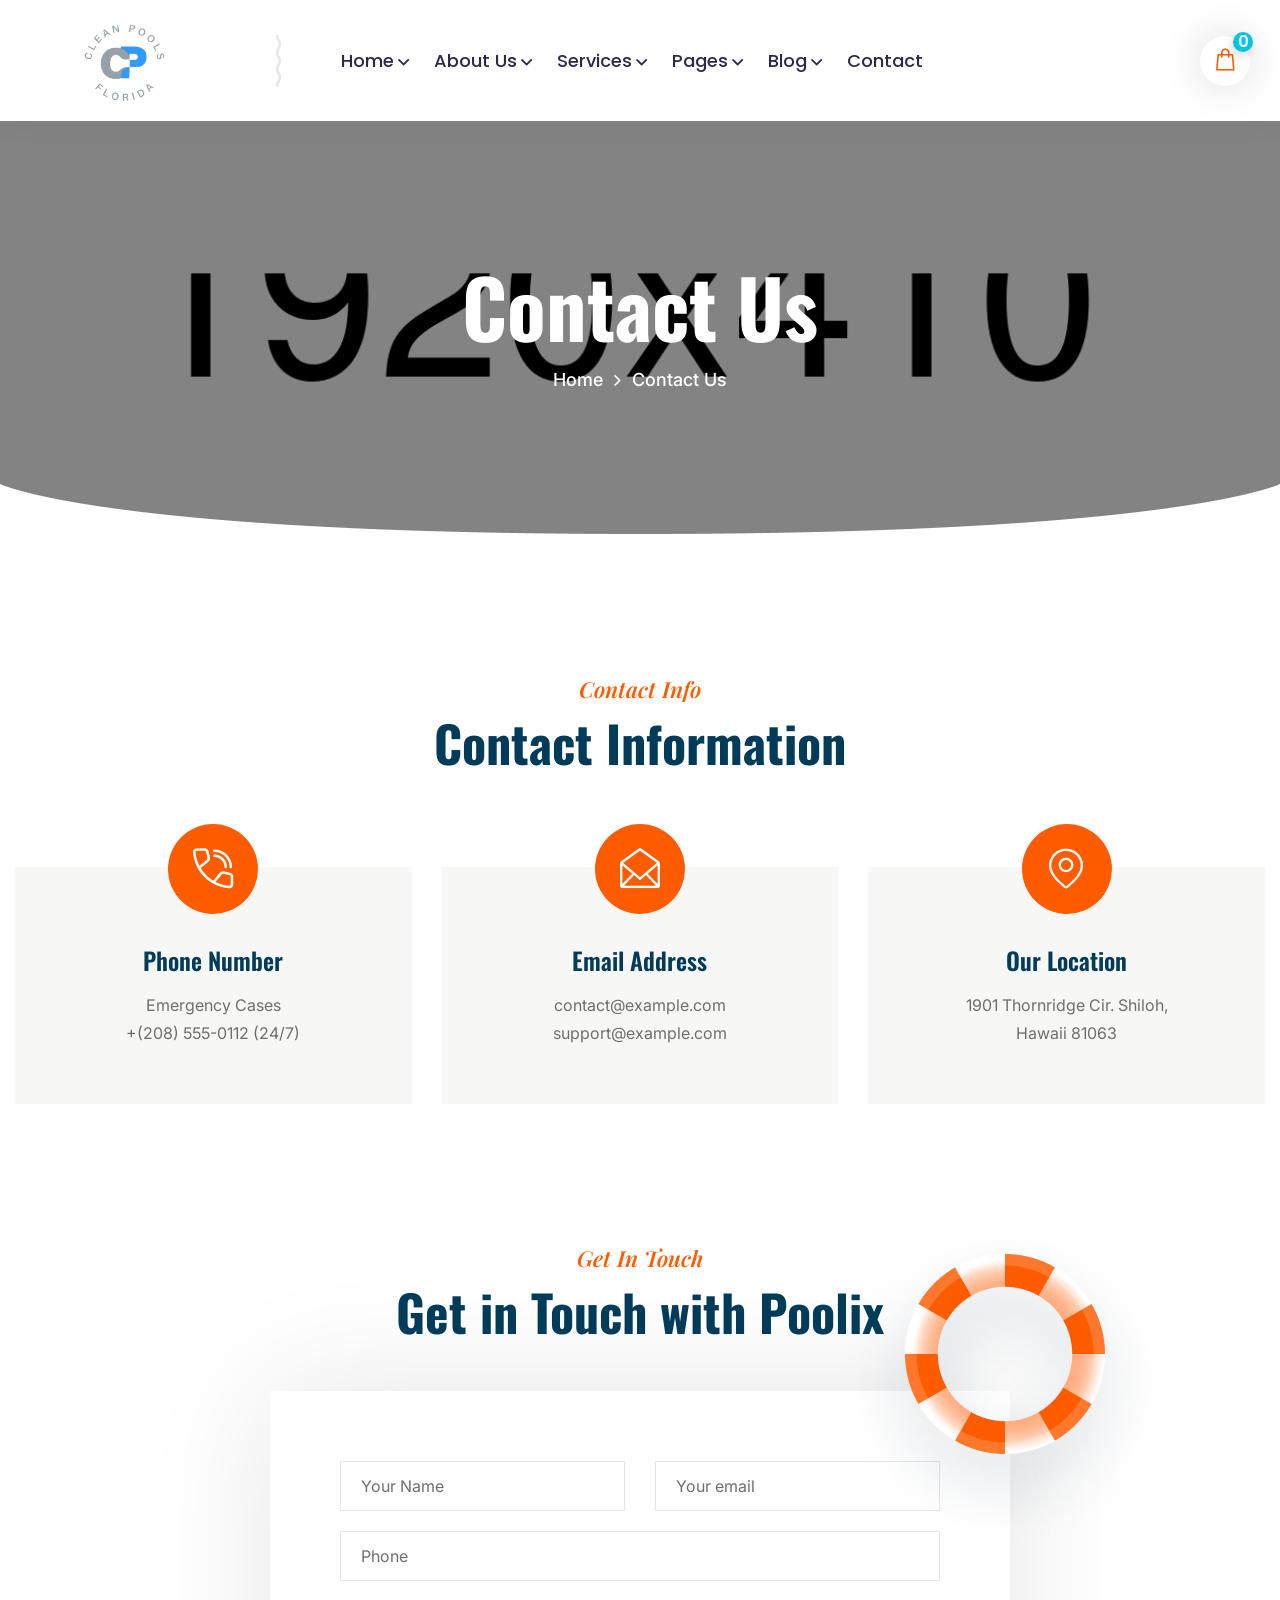
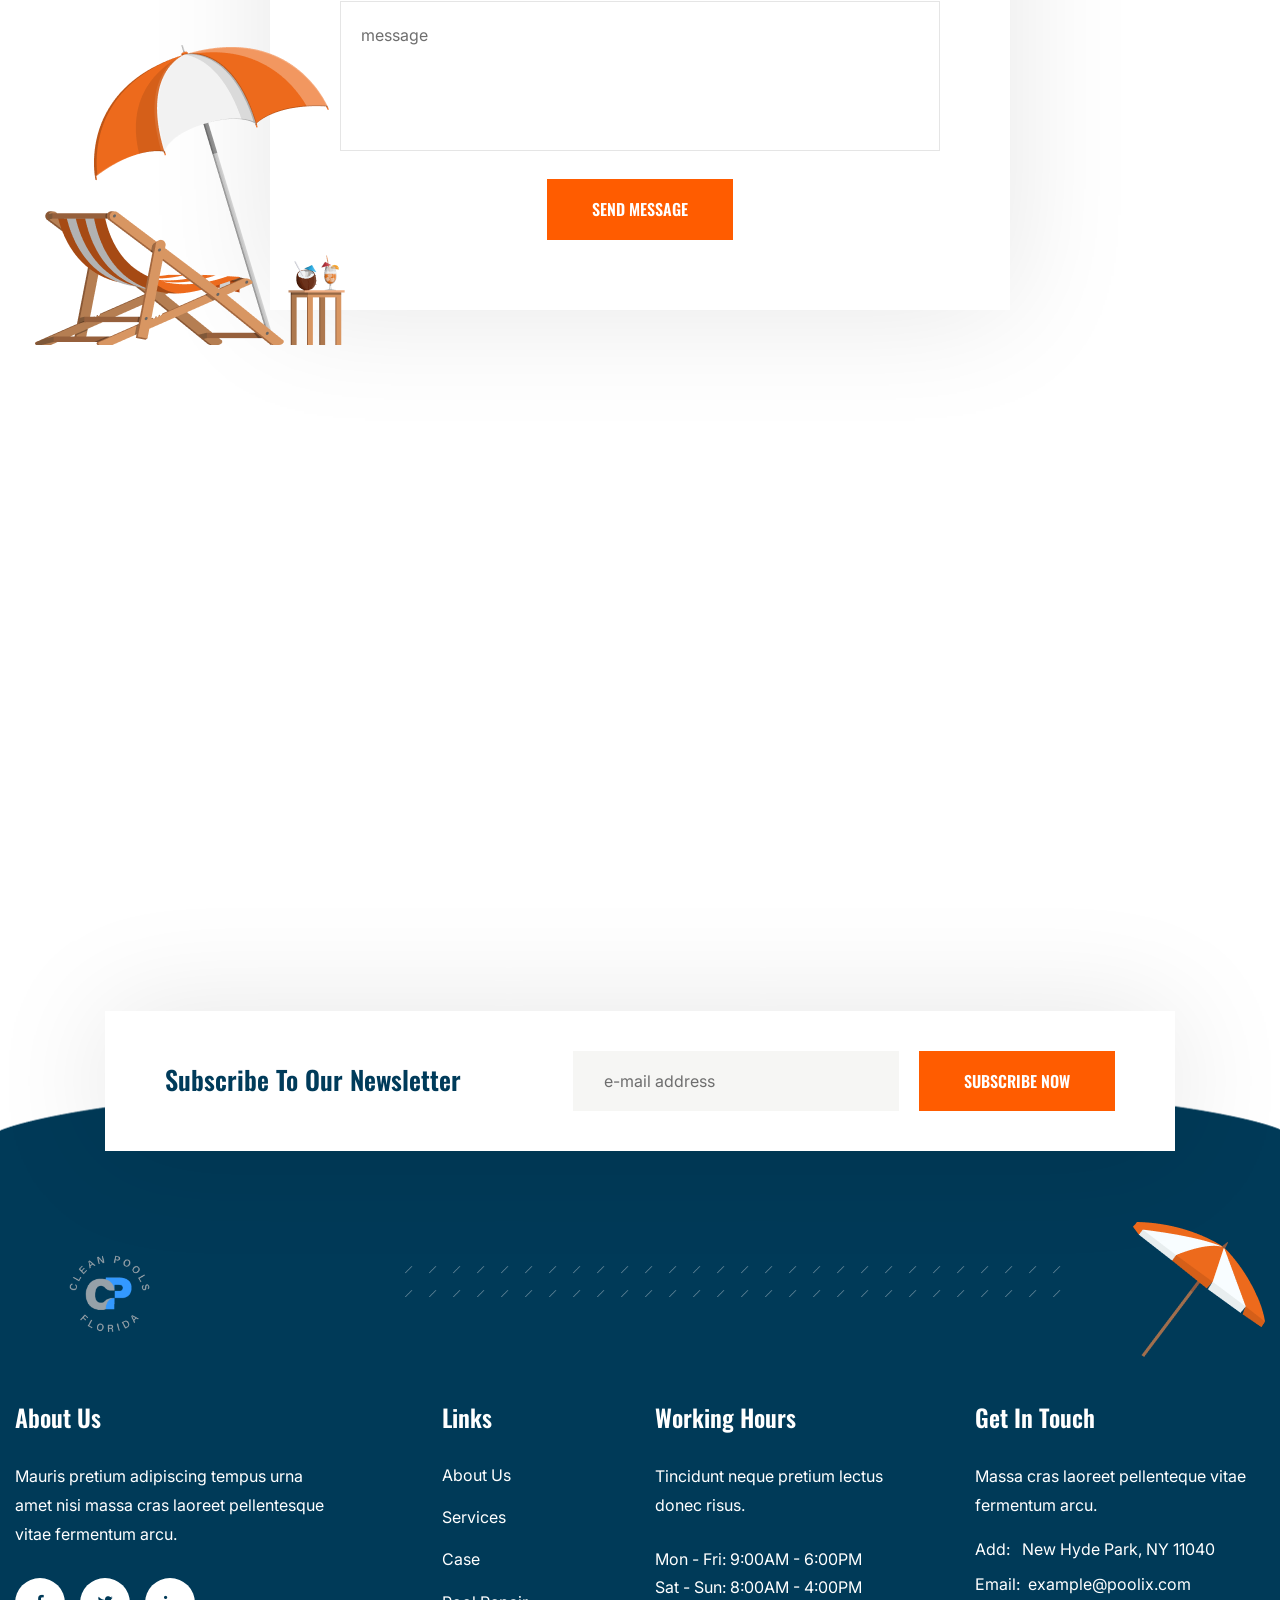
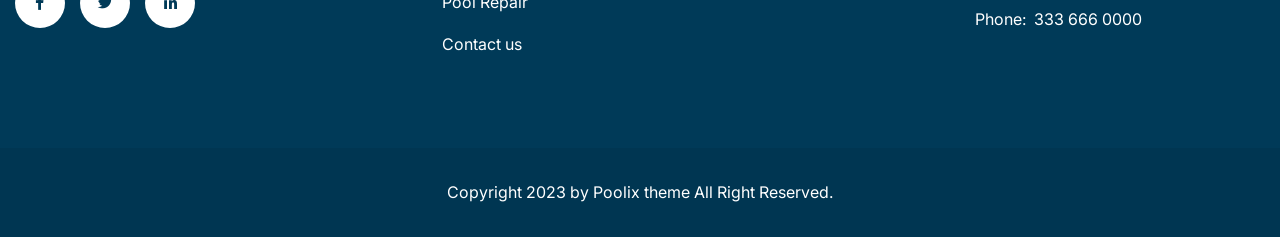
==== contact.html @ 2541b379 "new website" ====
<!DOCTYPE html>
<html lang="en">
<head>
<meta charset="utf-8">
<title>Poolix Hotel & Resort HTML Template</title>
<!-- Stylesheets -->
<link href="assets/css/bootstrap.css" rel="stylesheet">
<link href="assets/css/style.css" rel="stylesheet">
<!-- Responsive File -->
<link href="assets/css/responsive.css" rel="stylesheet">
<!-- Color File -->
<link href="assets/css/color.css" rel="stylesheet">

<link rel="preconnect" href="https://fonts.googleapis.com">
<link rel="preconnect" href="https://fonts.gstatic.com" crossorigin>
<link href="https://fonts.googleapis.com/css2?family=Inter:wght@400;500&family=Oswald:wght@400;500;600;700&family=Playfair+Display:ital,wght@0,400;1,600&family=Poppins:wght@400;500;600;700&family=Rubik:wght@400;600&display=swap" rel="stylesheet">

<link rel="shortcut icon" href="assets/images/favicon.png" type="image/x-icon">
<link rel="icon" href="assets/images/favicon.png" type="image/x-icon">

<!-- Responsive -->
<meta http-equiv="X-UA-Compatible" content="IE=edge">
<meta name="viewport" content="width=device-width, initial-scale=1.0, maximum-scale=1.0, user-scalable=0">
<!--[if lt IE 9]><script src="https://cdnjs.cloudflare.com/ajax/libs/html5shiv/3.7.3/html5shiv.js"></script><![endif]-->
<!--[if lt IE 9]><script src="js/respond.js"></script><![endif]-->
</head>

<body>

<div class="page-wrapper">

    <div class="loader-wrap">
        <div class="preloader"><div class="preloader-close">Preloader Close</div></div>
        <div class="layer layer-one"><span class="overlay"></span></div>
        <div class="layer layer-two"><span class="overlay"></span></div>        
        <div class="layer layer-three"><span class="overlay"></span></div>        
    </div>

    <header class="main-header header-style-one">

        <div class="header-upper">
            <div class="auto-container">
                <div class="inner-container d-flex align-items-center justify-content-between">
                    <div class="left-column d-flex align-items-center">
                        <div class="logo-box">
                            <div class="logo"><a href="index.html"><img src="assets/images/logo.png" alt=""></a></div>
                        </div>
                        <div class="ml_60 mr_60 d-none d-xl-block"><img src="assets/images/shape/shape-1.png" alt=""></div>
                        <div class="nav-outer">
                            <div class="mobile-nav-toggler"><img src="assets/images/icons/icon-bar-2.png" alt=""></div>
                            <nav class="main-menu navbar-expand-md navbar-light">
                                <div class="collapse navbar-collapse show clearfix" id="navbarSupportedContent">
                                    <ul class="navigation">
                                        <li class="dropdown"><a href="index.html">Home</a>
                                            <ul>
                                                <li><a href="index.html">Home Page 1</a></li>
                                                <li><a href="index-2.html">Home Page 2</a></li>
                                                <li><a href="index-3.html">Home Page 3</a></li>
                                            </ul>
                                        </li>                                    
                                        <li class="dropdown"><a href="index.html">About Us</a>
                                            <ul>
                                                <li><a href="about.html">About Us</a></li>
                                                <li class="dropdown"><a href="index.html">Team</a>
                                                    <ul>
                                                        <li><a href="team.html">Team</a></li>
                                                        <li><a href="team-details.html">Team Details</a></li>
                                                    </ul>
                                                </li>           
                                                <li><a href="testimonials.html">Testimonials</a></li>                                                
                                                <li><a href="faq.html">Faq’s</a></li>
                                                <li><a href="error.html">404 Error Page</a></li>
                                            </ul>
                                        </li>
                                        <li class="dropdown"><a href="index.html">Services</a>
                                            <ul>
                                                <li><a href="service.html">Our Services</a></li>
                                                <li><a href="service-details.html">Equipment Install</a></li>
                                                <li><a href="service-details-2.html">Commercial Pool</a></li>
                                                <li><a href="service-details-3.html">Water Analysiss</a></li>
                                                <li><a href="service-details-4.html">Pool Maintenance</a></li>
                                                <li><a href="service-details-5.html">Drain & Clean</a></li>
                                                <li><a href="service-details-6.html">Pool Inspections</a></li>
                                            </ul>
                                        </li>
                                        <li class="dropdown"><a href="index.html">Pages</a>
                                            <ul>                                      
                                                <li class="dropdown"><a href="index.html">Gallery</a>
                                                    <ul>
                                                        <li><a href="gallery.html">Gallery 1</a></li>
                                                        <li><a href="gallery-2.html">Gallery 2</a></li>
                                                    </ul>
                                                </li>
                                                <li class="dropdown"><a href="index.html">Pricing</a>
                                                    <ul>
                                                        <li><a href="pricing.html">Pricing Table</a></li>
                                                        <li><a href="pricing-details.html">Pricing Details</a></li>
                                                    </ul>
                                                </li>
                                                <li class="dropdown"><a href="index.html">Shop</a>
                                                    <ul>
                                                        <li><a href="shop.html">Shop Page</a></li>
                                                        <li><a href="shop-details.html">Product Single</a></li>
                                                        <li><a href="cart.html">Cart Page</a></li>
                                                        <li><a href="checkout.html">Checkout</a></li>
                                                    </ul>
                                                </li>
                                            </ul>
                                        </li>
                                        <li class="dropdown"><a href="index.html">Blog</a>
                                            <ul>
                                                <li><a href="blog-grid.html">Blog Grid</a></li>
                                                <li><a href="blog-standard.html">Blog Standard</a></li>
                                                <li><a href="blog-details.html">Blog Details</a></li>
                                            </ul>
                                        </li>
                                        <li class="current"><a href="contact.html">Contact</a></li>
                                    </ul>
                                </div>
                            </nav>
                        </div>
                    </div>
                    <div class="right-column d-flex align-items-center">
                        <div class="header-cart-icon"><i class="icon-1"></i><span class="header-cart-icon-count">0</span></div>      
                        <div class="contact-info-1 d-flex align-items-center">
                            <i class="icon-2 contact-info-1-icon"></i>
                            <div>
                                <p class="contact-info-1-phone-tel fs_15 ff_oswald mb_0">CALL US NOW!</p>
                                <h6 class="contact-info-1-phone-number fs_20 fw_medium "><a href="tel:+912136660027">+91-213-666-0027</a></h6>
                            </div>
                        </div>
                        <div class="header-link-btn"><a href="javascript:void(0);" class="btn-1">Request A Quote <span></span></a></div>
                    </div>
                </div>
            </div>
        </div>
        <div class="sticky-header">
            <div class="auto-container">
                <div class="inner-container d-flex align-items-center justify-content-between">
                    <div class="left-column d-flex align-items-center">
                        <div class="logo-box">
                            <div class="logo"><a href="index.html"><img src="assets/images/logo.png" alt=""></a></div>
                        </div>
                        <div class="ml_60 mr_60 d-none d-xl-block"><img src="assets/images/shape/shape-1.png" alt=""></div>
                        <div class="nav-outer">
                            <div class="mobile-nav-toggler"><img src="assets/images/icons/icon-bar-2.png" alt=""></div>
                            <nav class="main-menu navbar-expand-md navbar-light">

                            </nav>
                        </div>
                    </div>
                    <div class="right-column d-flex align-items-center">
                        <div class="header-cart-icon"><i class="icon-1"></i><span class="header-cart-icon-count">0</span></div>      
                        <div class="contact-info-1 d-flex align-items-center">
                            <i class="icon-2 contact-info-1-icon"></i>
                            <div>
                                <p class="contact-info-1-phone-tel fs_15 ff_oswald mb_0">CALL US NOW!</p>
                                <h6 class="contact-info-1-phone-number fs_20 fw_medium "><a href="tel:+912136660027">+91-213-666-0027</a></h6>
                            </div>
                        </div>
                        <div class="header-link-btn"><a href="javascript:void(0);" class="btn-1">Request A Quote <span></span></a></div>
                    </div>
                </div>
            </div>
        </div>

        <div class="mobile-menu">
            <div class="menu-backdrop"></div>
            <div class="close-btn"><span class="fal fa-times"></span></div>
            
            <nav class="menu-box">
                <div class="nav-logo"><a href="index.html"><img src="assets/images/logo-light.png" alt="" title=""></a></div>
                <div class="menu-outer"><!--Here Menu Will Come Automatically Via Javascript / Same Menu as in Header--></div>
				<!--Social Links-->
				<div class="social-links">
					<ul class="clearfix">
						<li><a href="#"><span class="fab fa-twitter"></span></a></li>
						<li><a href="#"><span class="fab fa-facebook-square"></span></a></li>
						<li><a href="#"><span class="fab fa-pinterest-p"></span></a></li>
						<li><a href="#"><span class="fab fa-instagram"></span></a></li>
						<li><a href="#"><span class="fab fa-youtube"></span></a></li>
					</ul>
                </div>
            </nav>
        </div>

        <div class="nav-overlay">
            <div class="cursor"></div>
            <div class="cursor-follower"></div>
        </div>
    </header>

    <div id="search-popup" class="search-popup">
        <div class="close-search theme-btn"><span class="fal fa-times"></span></div>
        <div class="popup-inner">
            <div class="overlay-layer"></div>
            <div class="search-form">
                <form method="post" action="index.html">
                    <div class="form-group">
                        <fieldset>
                            <input type="search" class="form-control" name="search-input" value="" placeholder="Search Here" required >
                            <input type="submit" value="Search Now!" class="theme-btn">
                        </fieldset>
                    </div>
                </form>
                <br>
                <h3>Recent Search Keywords</h3>
                <ul class="recent-searches">
                    <li><a href="#">Finance</a></li>
                    <li><a href="#">Idea</a></li>
                    <li><a href="#">Service</a></li>
                    <li><a href="#">Growth</a></li>
                    <li><a href="#">Plan</a></li>
                </ul>
            </div>
        </div>
    </div>

    <!-- Page Title -->
    <section class="page-title text-center">
        <div class="bg-layer" style="background-image: url(assets/images/background/page-title.jpg);"></div>
        <div class="pattern-layer" style="background-image: url(assets/images/shape/shape-17.png);"></div>
        <div class="auto-container">
            <div class="content-box">
                <h1>Contact Us</h1>
                <ul class="bread-crumb clearfix">
                    <li><a href="index.html">Home</a></li>
                    <li>Contact Us</li>
                </ul>
            </div>
        </div>
    </section>
    <!-- End Page Title -->


    <!-- contact-form-section -->
    <section class="contact-form-section text-center">
        <div class="auto-container">
            <div class="section_heading mb_50">
                <span class="section_heading_title_small">Contact Info</span>
                <h2 class="section_heading_title_big">Contact Information</h2>
            </div>
            <div class="row clearfix">
                <div class="col-lg-4 col-md-6 col-sm-12 info-column">
                    <div class="info-block-one">
                        <div class="inner-box">
                            <div class="icon-box"><i class="icon-58"></i></div>
                            <h3>Phone Number</h3>
                            <p>Emergency Cases <br /><a href="tel:208555-0112">+(208) 555-0112</a> (24/7)</p>
                        </div>
                    </div>
                </div>
                <div class="col-lg-4 col-md-6 col-sm-12 info-column">
                    <div class="info-block-one">
                        <div class="inner-box">
                            <div class="icon-box"><i class="icon-59"></i></div>
                            <h3>Email Address</h3>
                            <p><a href="mailto:contact@example.com">contact@example.com</a><br /><a href="mailto:support@example.com">support@example.com</a></p>
                        </div>
                    </div>
                </div>
                <div class="col-lg-4 col-md-6 col-sm-12 info-column">
                    <div class="info-block-one">
                        <div class="inner-box">
                            <div class="icon-box"><i class="icon-60"></i></div>
                            <h3>Our Location</h3>
                            <p>1901 Thornridge Cir. Shiloh, <br />Hawaii 81063</p>
                        </div>
                    </div>
                </div>
            </div>
        </div>
    </section>
    <!-- contact-form-section end -->


    <!-- contact-section -->
    <section class="contact-section">
        <div class="auto-container">
            <div class="inner-container p_relative">
                <div class="image-layer">
                    <div class="vector-1"><img src="assets/images/shape/shape-22.png" alt=""></div>
                    <div class="vector-2"><img src="assets/images/shape/vector-3.png" alt=""></div>
                </div>
                <div class="section_heading text-center mb_50">
                    <span class="section_heading_title_small">Get In Touch</span>
                    <h2 class="section_heading_title_big">Get in Touch with Poolix</h2>
                </div>
                <div class="form-inner">
                    <form method="post" action="sendemail.php" id="contact-form" class="default-form"> 
                        <div class="row clearfix">
                            <div class="col-lg-6 col-md-6 col-sm-12 form-group">
                                <input type="text" name="username" placeholder="Your Name" required="">
                            </div>
                            <div class="col-lg-6 col-md-6 col-sm-12 form-group">
                                <input type="email" name="email" placeholder="Your email" required="">
                            </div>
                            <div class="col-lg-12 col-md-12 col-sm-12 form-group">
                                <input type="text" name="phone" required="" placeholder="Phone">
                            </div>
                            <div class="col-lg-12 col-md-12 col-sm-12 form-group">
                                <textarea name="message" placeholder="message"></textarea>
                            </div>
                            <div class="col-lg-12 col-md-12 col-sm-12 form-group message-btn text-center">
                                <button class="btn-1" type="submit" name="submit-form">Send Message <span></span></button>
                            </div>
                        </div>
                    </form>
                </div>
            </div>
        </div>
    </section>
    <!-- contact-section end -->


    <!-- google-map-section -->
    <section class="google-map-section">
        <div class="map">
            <iframe src="https://www.google.com/maps/embed?pb=!1m18!1m12!1m3!1d55945.16225505631!2d-73.90847969206546!3d40.66490264739892!2m3!1f0!2f0!3f0!3m2!1i1024!2i768!4f13.1!3m3!1m2!1s0x89c24fa5d33f083b%3A0xc80b8f06e177fe62!2sNew%20York%2C%20NY%2C%20USA!5e0!3m2!1sen!2sbd!4v1601263396347!5m2!1sen!2sbd" width="600" height="535" frameborder="0" style="border:0; width: 100%" allowfullscreen="" aria-hidden="false" tabindex="0"></iframe>
        </div>
    </section>
    <!-- google-map-section end -->


    <!-- newsletter -->
    <section class="newsletter-1">
        <div class="auto-container">
            <div class="newsletter-1-bg">
                <div class="row align-items-center">
                    <div class="col-lg-5">
                        <h4 class="newsletter-1-title">Subscribe To Our Newsletter</h4>
                    </div>
                    <div class="col-lg-7">
                        <div class="newsletter-1-form">
                            <form>
                                <input type="email" placeholder="e-mail address">
                                <button class="btn-1">Subscribe Now <span></span></button>
                            </form>
                        </div>
                    </div>
                </div>
            </div>
        </div>
    </section>

    <footer class="main-footer">
        <div class="pattern-layer" style="background-image: url(assets/images/shape/shape-19.png);"></div>
        <div class="footer-1-middle alt">
            <div class="auto-container">
                <div class="p_relative">
                    <div class="logo mb_70"><img src="assets/images/logo-light.png" alt=""></div>
                    <div class="footer-1-shape-1 d-none d-lg-block"><img src="assets/images/shape/shape-5.png" alt=""></div>
                    <div class="footer-1-shape-2 d-none d-lg-block"><img src="assets/images/shape/shape-6.png" alt=""></div>
                </div>
                <div class="row">
                    <div class="col-lg-4 col-md-6">
                        <div class="contact-widget-1 mb_30">
                            <div class="mb_30"><h4 class="fw_sbold c_light">About Us</h4></div>
                            <p class="mb_30">Mauris pretium adipiscing tempus urna <br> amet nisi massa cras laoreet pellentesque <br> vitae fermentum arcu.</p>
                            <ul class="footer-social-icon d-flex align-items-center">
                                <li><a href="javascript:void(0);" class="hvr-zoom-1-primary hvr-zoom-1"><i class="fab fa-facebook-f"></i></a></li>
                                <li><a href="javascript:void(0);" class="hvr-zoom-1-primary hvr-zoom-1"><i class="fab fa-twitter"></i></a></li>
                                <li><a href="javascript:void(0);" class="hvr-zoom-1-primary hvr-zoom-1"><i class="fab fa-linkedin-in"></i></a></li>
                            </ul>
                        </div>
                    </div>
                    <div class="col-lg-2 col-md-6">
                        <div class="link-widget-1 mb_30">
                            <div class="mb_30"><h4 class="fw_sbold c_light">Links</h4></div>
                            <ul class="link-widget-1-list">
                                <li><a href="javascript:void(0);">About Us</a></li>
                                <li><a href="javascript:void(0);">Services</a></li>
                                <li><a href="javascript:void(0);">Case</a></li>
                                <li><a href="javascript:void(0);">Pool Repair</a></li>
                                <li><a href="javascript:void(0);">Contact  us</a></li>
                            </ul>
                        </div>
                    </div>
                    <div class="col-lg-3 col-md-6">
                        <div class="link-widget-1 mb_30">
                            <div class="mb_30"><h4 class="fw_sbold c_light">Working Hours</h4></div>
                            <p class="mb_25">Tincidunt neque pretium lectus <br>
                                donec risus.</p>
                            <p>Mon - Fri: 9:00AM - 6:00PM <br> Sat - Sun: 8:00AM - 4:00PM</p>
                        </div>
                    </div>
                    <div class="col-lg-3 col-md-6">
                        <div class="contact-widget-1 mb_30">
                            <div class="mb_30"><h4 class="fw_sbold c_light">Get In Touch</h4></div>
                            <p>Massa cras laoreet pellenteque vitae fermentum arcu.</p>
                            <ul class="contact-widget-1-list">
                                <li><span>Add:</span> New Hyde Park, NY 11040</li>
                                <li><span>Email:</span><a href="mailto:example@poolix.com">example@poolix.com</a></li>
                                <li><span>Phone:</span><a href="tel:3336660000">333 666 0000</a></li>
                            </ul>
                        </div>
                    </div>
                </div>
            </div>
        </div>
        <div class="footer-bottom">
            <div class="auto-container">    
                <div class="footer-bottom-row">
                    <div class="footer-bottom-text">Copyright 2023 by <a href="javascript:void(0);">Poolix</a> theme All Right Reserved.</div>
                </div>
            </div>
        </div>
    </footer>
	
</div>

<!--Scroll to top-->
<div class="scroll-to-top">
    <div>
        <div class="scroll-top-inner">
            <div class="scroll-bar">
                <div class="bar-inner"></div>
            </div>
            <div class="scroll-bar-text">Go To Top</div>
        </div>
    </div>
</div>
<!-- Scroll to top end -->

<script src="assets/js/jquery.min.js"></script>
<script src="assets/js/bootstrap.min.js"></script>
<script src="assets/js/jquery.nice-select.min.js"></script>
<script src="assets/js/jquery.fancybox.js"></script>
<script src="assets/js/isotope.js"></script>
<script src="assets/js/appear.js"></script>
<script src="assets/js/wow.js"></script>
<script src="assets/js/TweenMax.min.js"></script>
<script src="assets/js/swiper.min.js"></script>
<script src="assets/js/jquery.ajaxchimp.min.js"></script>
<script src="assets/js/parallax-scroll.js"></script>
<script src="assets/js/jquery-ui-1.9.2.custom.min.js"></script>
<script src="assets/js/booking-form.js"></script>
<script src="assets/js/odometer.min.js"></script>
<script src="assets/js/jquery-ui.js"></script>
<script src="assets/js/jquery.bootstrap-touchspin.js"></script>
<script src="assets/js/monthly.js"></script>
<script src="assets/js/script.js"></script>


</body>
</html>
---- assets/css/style.css ----
/***************************************************************************************************************
||||||||||||||||||||||||||||       MASTER STYLESHEET FOR Poolix             ||||||||||||||||||||||||||||||||||
****************************************************************************************************************
||||||||||||||||||||||||||||              TABLE OF CONTENT                  ||||||||||||||||||||||||||||||||||||
****************************************************************************************************************
****************************************************************************************************************



* 1. imported styles 
* 2. miscelnious styles 
* 3. header styles
* 4. banner styles 
* 5. about styles 
* 6. service styles 
* 7. team styles 
* 8. testimonial styles
* 9. estimate styles 
* 10. fact styles 
* 11. main footer styles 
* 12. why choose styles 
* 13. welcome styles 
* 14. project styles 
* 15. page title styles 
* 16. blog styles 
* 17. error styles 
* 18. commingsoon styles 
* 19. comment form styles 
* 20. contact styles 

font-family: 'Inter', sans-serif;
font-family: 'Oswald', sans-serif;
font-family: 'Playfair Display', serif;
font-family: 'Poppins', sans-serif;
font-family: 'Rubik', sans-serif;

****************************************************************************************************************
||||||||||||||||||||||||||||            End TABLE OF CONTENT                ||||||||||||||||||||||||||||||||||||
****************************************************************************************************************/

@import url('fontawesome-all.css');
@import url('animate.css');
@import url('icomoon.css');
@import url('jquery.fancybox.min.css');
@import url('swiper.min.css');
@import url('rtl.css');
@import url('elpath.css');
@import url('nice-select.css');
@import url('odometer.min.css');
@import url('jquery-ui-1.9.2.custom.min.css');
@import url('jquery.bootstrap-touchspin.css');
@import url('jquery-ui.css');
@import url('jquery.bootstrap-touchspin.css');
@import url('monthly.css');

/*** 
====================================================================
	Reset
====================================================================
***/

* {
	margin: 0px;
	padding: 0px;
	border: none;
	outline: none;
	font-size: 100%;
	line-height: inherit;
}
/*** 
		
====================================================================
	Global Settings
====================================================================

***/

.page-wrapper {
	position: relative;
	width: 100%;
	min-width: 350px;
	z-index: 9;
	margin: 0px auto;
	overflow: hidden;
}
body {
	font-size: 16px;
	color: #6E6E6E;
	line-height: 1.7em;
	font-weight: 400;
	-webkit-font-smoothing: antialiased;
	background: rgb(255, 255, 255);
	font-family: 'Inter', sans-serif;
}
a,
a:active,
a:focus {
  text-decoration: none;
  outline: none;
  border: none;
  -webkit-transition: 0.3s;
  -o-transition: 0.3s;
  transition: 0.3s;
  color: #2B2D42;
}

a:hover {
  text-decoration: none;
  outline: none;
  color: var(--primary-color);
  border: none;
  -webkit-transition: 0.3s;
  -o-transition: 0.3s;
  transition: 0.3s;
}
h1, .h1, h2, .h2, h3, .h3, h4, .h4, h5, .h5, h6, .h6 {
	position: relative;
	font-weight: normal;
	line-height: 1.25em;
	margin: 0px;
	background: none;
	color: #003B5A;
	font-family: 'Oswald', sans-serif;
}

.ff_poppins {
	font-family: 'Poppins', sans-serif;
}

.ff_inter {
	font-family: 'Inter', sans-serif;
}
.ff_oswald {
	font-family: 'Oswald', sans-serif;
}
.ff_playfair {
	font-family: 'Playfair Display', serif;
}
.ff_rubik {
	font-family: 'Rubik', sans-serif;
}

.c_dark {
	color: #003B5A;
}

.c_light {
	color: #fff;
}

.c_primary {
	color: var(--primary-color);
}

h1, .h1 {
	font-size: 100px;
	font-weight: 700;
	line-height: 1;
}	

h2, .h2 {
	font-size: 50px;
	font-weight: 700;
	line-height: 1.2;
}

h3, .h3 {
	font-size: 40px;
	font-weight: 700;
}

h4, .h4 {
	font-size: 24px;
	font-weight: 700;
}

h5, .h5 {
	font-size: 20px;
	font-weight: 700;
}

h6, .h6 {
	font-size: 16px;
	font-weight: 700;
}

p {
	font-size: 16px;
	color: #6E6E6E;
	line-height: 1.8;
}

textarea {
	overflow: hidden;
}
button {
	outline: none !important;
	cursor: pointer;
}
section {
	position: relative;
}
.text {
	font-size: 16px;
	line-height: 28px;
	font-weight: 400;
	color: #797979;
	margin: 0px 0px 15px;
}
::-webkit-input-placeholder {
	color: inherit;
}
::-moz-input-placeholder {
	color: inherit;
}
::-ms-input-placeholder {
	color: inherit;
}
.row {
	margin-left: -15px;
	margin-right: -15px;
}
.row-10 {
	margin-left: -5px;
	margin-right: -5px;
}
.row-20 {
	margin-left: -10px;
	margin-right: -10px;
}
.row.no-gutters {
	margin: 0;
}
.row>* {
	padding: 0 15px;
}
.row-10>* {
	padding: 0 5px;
}
.row-20>* {
	padding: 0 10px;
}
.row.no-gutters>* {
	padding: 0;
}
.nav-tabs .nav-link {
	border: none;
	background: transparent;
	margin: 0;
	padding: 0;
}
.nav-tabs {
	border: 0;
}
.page-wrapper {
	position: relative;
	margin: 0 auto;
	width: 100%;
	min-width: 300px;
	z-index: 9;
	overflow: hidden;
}
.auto-container {
	position: static;
	max-width: 1320px;
	padding: 0px 15px;
	margin: 0 auto;
}
.auto-container.fullwidth {
	max-width: 100%;
}
ul, li {
	list-style: none;
	padding: 0px;
	margin: 0px;
}
figure {
	margin-bottom: 0;
}
.gray-bg {
	background-color: #f7f7f5 !important;
}
.light-bg {
	background-color: #fff !important;
}
.dark-bg {
	background-color: #252638 !important;
}
img {
	display: inline-block;
	max-width: 100%;
	height: auto;
}
.dropdown-toggle::after {
	display: none;
}
.fa {
	line-height: inherit;
}
.nice-select {
    height: 50px;
    width: 100%;
    border-radius: 0;
    border: 1px solid #E5E5E5;
    line-height: 48px;
}
.nice-select:after {
    border-color: rgb(110 110 110 / 50%);
    height: 10px;
    width: 10px;
    right: 20px;
    margin-top: -6px;
}
.nice-select .list {
	width: 100%;
}
.preloader {
	position: fixed;
	left: 0px;
	top: 0px;
	width: 100%;
	height: 100%;
	z-index: 999;
	background-position: center center;
	background-repeat: no-repeat;
	background-image: url(../images/icons/preloader.svg);
	display: none !important;
}
.preloader-close {
	position: fixed;
	z-index: 999999;
	color: #fff;
	padding: 10px 20px;
	cursor: pointer;
	right: 0;
	bottom: 0;
	font-weight: 600;
}
.loader-wrap {
	position: fixed;
	left: 0px;
	top: 0px;
	width: 100%;
	height: 100%;
	z-index: 999999;
}
.loader-wrap .layer-one {
	position: absolute;
	left: 0%;
	top: 0;
	width: 33.3333%;
	height: 100%;
	overflow: hidden;
}
.loader-wrap .layer-two {
	position: absolute;
	left: 33.3333%;
	top: 0;
	width: 33.3333%;
	height: 100%;
	overflow: hidden;
}
.loader-wrap .layer-three {
	position: absolute;
	left: 66.6666%;
	top: 0;
	width: 33.3333%;
	height: 100%;
	overflow: hidden;
}
.loader-wrap .layer .overlay {
	position: absolute;
	left: 0;
	top: 0;
	width: 100%;
	height: 100%;
	background: #1e1e1e;
}
.owl-nav {
	display: none;
}
.theme-color {
	color: var(--primary-color);
}
.theme-bg {
	background-color: var(--primary-color);
}
.h_548 {
	height: 548px;
}
.h_140 {
	height: 140px;
}
.b__75 {
    bottom: -75px;
}
.t__85 {
    top: -85px;
}
.section-padding {
	padding: 150px 0 120px;
}
/* btn 1 */
.btn-1 {
	position: relative;
	display: inline-flex;
	overflow: hidden;
	padding: 17px 45px 16px;
	text-align: center;
	z-index: 1;
	color: #ffffff;
	text-transform: uppercase;
	transition: .5s;
	background-color: var(--primary-color);
	font-family: 'Oswald';
	font-style: normal;
	font-weight: 600;
	font-size: 16px;
}
.btn-1:hover {
	color: #fff;
}
.btn-1 span {
	position: absolute;
	display: block;
	width: 0;
	height: 0;
	border-radius: 50%;
	background-color: #2C2A49;
	transition: width 0.4s ease-in-out, height 0.4s ease-in-out;
	transform: translate(-50%, -50%);
	z-index: -1;
}
.btn-1 i {
	margin-left: 15px;
	font-size: 24px;
	transition: .5s;
	font-weight: bold;
	vertical-align: middle;
	position: relative;
	line-height: 15px;
	top: -2px;
}
.btn-1:hover i {
	color: #fff;
}
.btn-1:hover span {
	width: 225%;
	height: 562.5px;
}
.btn-1.s-two {
	background: #fff;
	color: #242424;
}
.btn-1.s-two:hover {
	color: #fff;
}

.btn-1.btn-small {
    padding: 12px 30px 11px;
}

.btn-1.btn-large {
    padding: 22px 45px 21px;
}

/* btn-alt */

a.btn-1.alt {
    color: #003B5A;
    background: transparent;
    border: 2px solid #003B5A;
    padding: 15px 45px 15px;
}

a.btn-1.alt:hover {
    color: #fff;
    background: var(--primary-color);
    border-color: var(--primary-color);
}

.btn-1.alt span {
	background-color: var(--primary-color);
}

.btn-1.btn-small.alt {
    padding: 10px 30px 9px;
}

/* Header Style */

.main-header {
	position: relative;
	display: block;
	width: 100%;
	z-index: 9999;
	top: 0px;
	left: 0px;
	background: none;
	clear: both;
	box-shadow: 0px 10px 20px rgba(0, 0, 0, 0.03);
}
.main-header .auto-container {
    max-width: 100%;
    padding: 0 70px;
}

.header-cart-icon {
    width: 50px;
    height: 50px;
    background: #FFFFFF;
    box-shadow: 0px 0px 40px rgba(0, 0, 0, 0.15);
    border-radius: 30px;
    text-align: center;
    color: var(--primary-color);
    position: relative;
    line-height: 50px;
    font-size: 22px;
    margin-right: 41px;
}
span.header-cart-icon-count {
    position: absolute;
    width: 20px;
    height: 20px;
    right: -3px;
    top: -4px;
    background: #00C6DB;
    box-shadow: -2px 4px 10px rgba(0, 0, 0, 0.15);
    border-radius: 50%;
    line-height: 20px;
    font-family: 'Poppins';
    font-style: normal;
    font-weight: 600;
    font-size: 16px;
    color: #fff;
}

/* Header Upper */

.logo {
	width: 186px;
}

.main-header .header-upper {
	position: relative;
}
.main-header .header-upper .inner-container {
	position: relative;
}
.main-header .header-upper .logo-box {
	z-index: 10;
}
.main-header .header-upper .logo-box .logo {
	position: relative;
	display: block;
	padding: 20px 0px;
}
.main-header .header-upper .right-column {
	position: relative;
}
.main-header .header-upper .left-column {
	position: relative;
}

.main-header .nav-outer {
	position: relative;
	z-index: 1;
	display: flex;
	flex-wrap: wrap;
	align-items: center;
}
.navbar-right-info .mobile-nav-toggler {
	position: relative;
	width: 50px;
	height: 50px;
	line-height: 44px;
	text-align: center;
	color: rgb(255, 255, 255);
	font-size: 20px;
	margin-left: 30px;
	cursor: pointer;
	border-radius: 50%;
}
.main-header .nav-outer .main-menu {
	position: relative;
}
.main-menu .inner-container {
	box-shadow: 0px 8px 32px 0px rgba(0, 0, 0, 0.12);
	margin-bottom: -25px;
	background: #fff;
}
.main-menu .inner-container .nav-outer {
	position: relative;
	display: flex;
	flex-wrap: wrap;
	align-items: center;
	justify-content: space-between;
}

.main-menu .navbar-collapse {
	padding: 0px;
	display: block !important;
}
.main-menu .navigation {
	position: relative;
	margin: 0px;
	display: flex;
	flex-wrap: wrap;
	align-items: center;
}
.main-menu .navigation>li {
	position: relative;
	padding: 42px 0px;
	margin-right: 25px;
	-webkit-transition: all 300ms ease;
	-o-transition: all 300ms ease;
	transition: all 300ms ease;
}
.main-menu .navigation>li:before {
	position: absolute;
	content: '';
	bottom: 30px;
	left: 0;
	width: 23px;
	height: 1px;
	opacity: 0;
}
.main-menu .navigation>li.current:before {
	opacity: 1;
}
.main-menu .navigation>li:last-child:before {
	display: none;
}
.main-menu .navigation>li:last-child {
	margin-right: 0px;
}
.main-menu .navigation>li>a {
	position: relative;
	display: block;
	text-align: center;
	line-height: 30px;
	text-transform: capitalize;
	color: #2C2A49;
	padding: 3px 0;
	opacity: 1;
	-webkit-transition: all 300ms ease;
	-o-transition: all 300ms ease;
	transition: all 300ms ease;
	font-family: 'Poppins';
	font-style: normal;
	font-weight: 500;
	font-size: 18px;
}
.main-menu .navigation>li>a:hover {
	color: var(--primary-color);
}
.main-menu .navigation>li>ul {
	position: absolute;
	left: 0px;
	top: 100%;
	width: -webkit-max-content;
	width: -moz-max-content;
	width: max-content;
	min-width: 250px;
	z-index: 100;
	display: none;
	opacity: 0;
	visibility: hidden;
	background-color: #2C2A49;
	-webkit-transform: translateY(30px);
	-ms-transform: translateY(30px);
	transform: translateY(30px);
	transition: .5s;
	-webkit-box-shadow: 2px 2px 5px 1px rgba(0, 0, 0, 0.05), -2px 0px 5px 1px rgba(0, 0, 0, 0.05);
	-ms-box-shadow: 2px 2px 5px 1px rgba(0, 0, 0, 0.05), -2px 0px 5px 1px rgba(0, 0, 0, 0.05);
	-o-box-shadow: 2px 2px 5px 1px rgba(0, 0, 0, 0.05), -2px 0px 5px 1px rgba(0, 0, 0, 0.05);
	box-shadow: 2px 2px 5px 1px rgba(0, 0, 0, 0.05), -2px 0px 5px 1px rgba(0, 0, 0, 0.05);
	border-top: 3px solid var(--primary-color);
}
.main-menu .navigation>li>ul.from-right {
	left: auto;
	right: 0px;
}
.main-menu .navigation>li>ul>li {
	position: relative;
	width: 100%;
	padding: 0 25px;
}
.main-menu .navigation>li>ul>li:last-child {
	border-bottom: none;
}
.main-menu .navigation>li>ul>li:before {
	position: absolute;
	content: '';
	right: 0px;
	top: 0px;
	width: 0%;
	height: 100%;
	display: block;
	-webkit-transition: all 300ms ease;
	transition: all 300ms ease;
	-moz-transition: all 300ms ease;
	-webkit-transition: all 500ms ease;
	-ms-transition: all 300ms ease;
	-o-transition: all 300ms ease;
}
.main-menu .navigation>li>ul>li>a {
	position: relative;
	display: block;
	padding: 12.5px 3px;
	border-bottom: 1px solid #3a3a3a;
	line-height: 24px;
	color: #fff;
	text-align: left;
	transition: all 500ms ease;
	-moz-transition: all 500ms ease;
	-webkit-transition: all 500ms ease;
	-ms-transition: all 500ms ease;
	-o-transition: all 500ms ease;
	font-size: 17px;
	color: #ffffff;
	font-weight: 500;
}
.main-menu .navigation>li>ul>li:last-child>a {
	border-bottom: 0px;
}
.main-menu .navigation>li>ul>li>a:hover {
	color: var(--primary-color);
}
.main-menu .navigation>li>ul>li.dropdown>a:after {
	position: absolute;
	content: "\f105";
	right: 3px;
	top: 11px;
	display: block;
	line-height: 24px;
	font-size: 17px;
	font-family: 'Font Awesome 5 Pro';
	font-weight: 400;
}
.main-menu .navigation>li>ul>li>ul {
	position: absolute;
	left: 100%;
	top: 0;
	width: 250px;
	z-index: 100;
	display: none;
	background-color: #2C2A49;
	transition: .5s;
	-webkit-transform: translateY(30px);
	-ms-transform: translateY(30px);
	transform: translateY(30px);
	-webkit-box-shadow: 0px 0px 50px 0px rgba(0, 0, 0, 0.1);
	box-shadow: 0px 0px 50px 0px rgba(0, 0, 0, 0.1);
}
.main-menu .navigation>li>ul>li>ul.from-right {
	left: auto;
	right: 0px;
}
.main-menu .navigation>li>ul>li>ul>li {
	position: relative;
	width: 100%;
	padding: 0 25px;
}
.main-menu .navigation>li>ul>li>ul>li:last-child {
	border-bottom: none;
}
.main-menu .navigation>li>ul>li>ul>li:before {
	position: absolute;
	content: '';
	left: 0px;
	top: 0px;
	width: 0%;
	height: 100%;
	display: block;
	transition: all 500ms ease;
	-moz-transition: all 500ms ease;
	-webkit-transition: all 500ms ease;
	-ms-transition: all 500ms ease;
	-o-transition: all 500ms ease;
}
.main-menu .navigation>li>ul>li>ul>li:last-child {
	border-bottom: none;
}
.main-menu .navigation>li>ul>li>ul>li>a {
	position: relative;
	display: block;
	padding: 10.5px 0;
	line-height: 24px;
	font-weight: 500;
	border-bottom: 1px solid #3a3a3a;
	font-size: 17px;
	color: #fff;
	text-align: left;
	transition: all 500ms ease;
	-moz-transition: all 500ms ease;
	-webkit-transition: all 500ms ease;
	-ms-transition: all 500ms ease;
	-o-transition: all 500ms ease;
}
.main-menu .navigation>li>ul>li>ul>li:last-child>a {
	border-bottom: 0;
}
.main-menu .navigation>li>ul>li>ul>li>a:hover {
	color: var(--primary-color);
}
.main-menu .navigation>li>ul>li>ul>li.dropdown>a:after {
	font-family: 'Font Awesome 5 Pro';
	content: "\f105";
	position: absolute;
	right: 30px;
	top: 12px;
	display: block;
	line-height: 24px;
	font-size: 16px;
	font-weight: 400;
	z-index: 5;
}
.main-menu .navigation>li.dropdown:hover>ul {
	visibility: visible;
	opacity: 1;
	-webkit-transform: translateY(0);
	-ms-transform: translateY(0);
	transform: translateY(0);
	-webkit-transition: all 300ms ease;
	transition: all 300ms ease;
	-moz-transition: all 300ms ease;
	-webkit-transition: all 500ms ease;
	-ms-transition: all 300ms ease;
	-o-transition: all 300ms ease;
}
.main-menu .navigation>li.dropdown>a:before {
    position: absolute;
    content: '\f107';
    right: 0;
    top: 4px;
    font-family: 'Font Awesome 5 Pro';
}
.main-menu .navigation>li.dropdown>a {
    padding-right: 15px;
}
.main-menu .navigation li>ul>li.dropdown:hover>ul {
	visibility: visible;
	opacity: 1;
	-webkit-transform: translateY(0);
	-ms-transform: translateY(0);
	transform: translateY(0);
	-webkit-transition: all 300ms ease;
	transition: all 300ms ease;
	-moz-transition: all 300ms ease;
	-webkit-transition: all 500ms ease;
	-ms-transition: all 300ms ease;
	-o-transition: all 300ms ease;
}
.main-menu .navigation li.dropdown .dropdown-btn {
	position: absolute;
	right: 10px;
	top: 8px;
	width: 34px;
	height: 30px;
	border: 1px solid #ffffff;
	text-align: center;
	font-size: 16px;
	line-height: 26px;
	color: #ffffff;
	cursor: pointer;
	z-index: 5;
	display: none;
}
/*** 
====================================================================
	Search Popup
====================================================================

***/

.sidemenu-nav-toggler {
	background: var(--primary-color);
	width: 60px;
	height: 60px;
	text-align: center;
	line-height: 60px;
	cursor: pointer;
	margin-left: 20px;
	color: #fff;
}
.search-popup {
	position: fixed;
	left: 0;
	top: 0px;
	width: 100%;
	height: 100%;
	z-index: 99999;
	visibility: hidden;
	opacity: 0;
	overflow: auto;
	background: rgba(0, 0, 0, 0.90);
	-webkit-transform: translateY(101%);
	-ms-transform: translateY(101%);
	transform: translateY(101%);
	transition: all 700ms ease;
	-moz-transition: all 700ms ease;
	-webkit-transition: all 700ms ease;
	-ms-transition: all 700ms ease;
	-o-transition: all 700ms ease;
}
.search-popup.popup-visible {
	-webkit-transform: translateY(0%);
	-ms-transform: translateY(0%);
	transform: translateY(0%);
	visibility: visible;
	opacity: 1;
}
.search-popup .overlay-layer {
	position: absolute;
	left: 0px;
	top: 0px;
	right: 0px;
	bottom: 0px;
	display: block;
}
.search-popup .close-search {
	position: absolute;
	right: 25px;
	top: 25px;
	font-size: 22px;
	color: #ffffff;
	cursor: pointer;
	z-index: 5;
}
.search-popup .close-search:hover {
	opacity: 0.70;
}
.search-popup .search-form {
	position: relative;
	padding: 0px 15px 0px;
	max-width: 1024px;
	margin: 0 auto;
	margin-top: 150px;
	margin-bottom: 100px;
	transition: all 900ms ease;
	-moz-transition: all 900ms ease;
	-webkit-transition: all 900ms ease;
	-ms-transition: all 900ms ease;
	-o-transition: all 900ms ease;
}
.search-popup .search-form fieldset {
	position: relative;
	border-radius: 12px;
}
.search-popup .search-form fieldset input[type="search"] {
	position: relative;
	height: 70px;
	padding: 20px 220px 20px 30px;
	background: #ffffff;
	line-height: 30px;
	font-size: 24px;
	color: #233145;
	border-radius: 7px;
}
.search-popup .search-form fieldset input[type="submit"] {
	position: absolute;
	display: block;
	right: 0px;
	top: 0px;
	text-align: center;
	width: 220px;
	height: 70px;
	padding: 20px 10px 20px 10px;
	color: #ffffff !important;
	line-height: 30px;
	font-size: 20px;
	cursor: pointer;
	text-transform: uppercase;
	border-radius: 0px 7px 7px 0px;
	background: var(--primary-color);
}
.search-popup h3 {
	text-transform: uppercase;
	font-size: 20px;
	font-weight: 600;
	color: #ffffff;
	margin-bottom: 20px;
	letter-spacing: 1px;
	text-align: center;
	display: none;
}
.search-popup .recent-searches {
	font-size: 16px;
	color: #ffffff;
	text-align: center;
	display: none;
}
.search-popup .recent-searches li {
	display: inline-block;
	margin: 0px 10px 10px 0px;
}
.search-popup .recent-searches li a {
	display: block;
	line-height: 24px;
	border: 1px solid #ffffff;
	padding: 7px 15px;
	color: #ffffff;
	border-radius: 3px;
	-webkit-transition: all 0.5s ease;
	-o-transition: all 0.5s ease;
	transition: all 0.5s ease;
}
.search-popup .search-form fieldset input[type="search"]:focus {
	border-color: #ddd;
	-webkit-box-shadow: none;
	box-shadow: none;
}
/*** 

====================================================================
			Sticky Header
====================================================================

***/

.sticky-header {
	position: fixed;
	visibility: hidden;
	opacity: 0;
	left: 0px;
	top: 0px;
	width: 100%;
	padding: 0px 0px;
	z-index: -1;
	background: #ffffff;
	-webkit-box-shadow: 0 0 15px rgba(0, 0, 0, 0.10);
	-ms-box-shadow: 0 0 15px rgba(0, 0, 0, 0.10);
	-o-box-shadow: 0 0 15px rgba(0, 0, 0, 0.10);
	box-shadow: 0 0 15px rgba(0, 0, 0, 0.10);
	-webkit-transition: top 300ms ease;
	-o-transition: top 300ms ease;
	transition: top 300ms ease;
}
.sticky-header .main-menu .navigation {
	margin-left: 0;
}
.fixed-header .sticky-header {
	opacity: 1;
	z-index: 99901;
	visibility: visible;
}
.fixed-header .sticky-header .inner-container {
	margin-bottom: 0;
	box-shadow: none;
}
.fixed-header .sticky-header .search-toggler {
	color: #222;
	background: transparent;
	font-size: 20px;
}
.main-header .sticky-header .header-upper .logo-box .logo {
	padding: 13.5px 0px;
}
.sticky-header .main-menu .navigation>li {
	padding: 17px 0px;
}
.main-header .sticky-header .header-upper .inner-container {
	min-height: 70px;
}
.sticky-header .main-menu .navigation>li:before {
	bottom: 20px;
}
/*** 
		
====================================================================
			Mobile Menu
====================================================================

***/

.nav-outer .mobile-nav-toggler {
	position: relative;
	width: 50px;
	height: 50px;
	line-height: 44px;
	text-align: center;
	color: rgb(255, 255, 255);
	font-size: 20px;
	cursor: pointer;
	border-radius: 50%;
	float: right;
	margin: 13px 0;
	margin-left: 15px;
	display: none;
}
.mobile-menu {
	position: fixed;
	right: 0;
	top: 0;
	width: 300px;
	padding-right: 30px;
	max-width: 100%;
	height: 100%;
	opacity: 0;
	visibility: hidden;
	z-index: 999999;
}
.mobile-menu .mCSB_scrollTools {
	right: -6px;
}
.mobile-menu .mCSB_inside>.mCSB_container {
	margin-right: 5px;
}
.mobile-menu .navbar-collapse {
	display: block !important;
}
.mobile-menu .nav-logo {
	position: relative;
	padding: 30px 25px;
	text-align: left;
	margin-bottom: 100px;
	margin-top: 25px;
}
.mobile-menu-visible {
	overflow: hidden;
}
.mobile-menu-visible .mobile-menu {
	opacity: 1;
	visibility: visible;
}
.mobile-menu .menu-backdrop {
	position: fixed;
	right: 0;
	top: 0;
	width: 100%;
	height: 100%;
	z-index: 1;
	-webkit-transform: translateX(101%);
	-ms-transform: translateX(101%);
	transform: translateX(101%);
	transition: all 900ms ease;
	-moz-transition: all 900ms ease;
	-webkit-transition: all 900ms ease;
	-ms-transition: all 900ms ease;
	-o-transition: all 900ms ease;
	background-color: var(--primary-color);
}
.mobile-menu-visible .mobile-menu .menu-backdrop {
	opacity: 0.70;
	visibility: visible;
	-webkit-transition: all 0.7s ease;
	-o-transition: all 0.7s ease;
	transition: all 0.7s ease;
	-webkit-transform: translateX(0%);
	-ms-transform: translateX(0%);
	transform: translateX(0%);
}
.mobile-menu .menu-box {
	position: absolute;
	left: 0px;
	top: 0px;
	width: 100%;
	height: 100%;
	max-height: 100%;
	overflow-y: auto;
	background: #202020;
	padding: 0px 0px;
	z-index: 5;
	opacity: 0;
	visibility: hidden;
	border-radius: 0px;
	-webkit-transform: translateX(101%);
	-ms-transform: translateX(101%);
	transform: translateX(101%);
}
.mobile-menu-visible .mobile-menu .menu-box {
	opacity: 1;
	visibility: visible;
	-webkit-transition: all 0.7s ease;
	-o-transition: all 0.7s ease;
	transition: all 0.7s ease;
	-webkit-transform: translateX(0%);
	-ms-transform: translateX(0%);
	transform: translateX(0%);
}
.mobile-menu .close-btn {
	position: absolute;
	right: 20px;
	top: 15px;
	line-height: 30px;
	width: 24px;
	text-align: center;
	font-size: 30px;
	color: #ffffff;
	cursor: pointer;
	z-index: 10;
	-webkit-transition: all 0.9s ease;
	-o-transition: all 0.9s ease;
	transition: all 0.9s ease;
}
.mobile-menu .navigation {
	position: relative;
	display: block;
	width: 100%;
	float: none;
}
.mobile-menu .navigation li {
	position: relative;
	display: block;
	border-top: 1px solid rgba(255, 255, 255, 0.10);
}
.mobile-menu .navigation:last-child {
	border-bottom: 1px solid rgba(255, 255, 255, 0.10);
}
.mobile-menu .navigation li>ul>li:first-child {
	border-top: 1px solid rgba(255, 255, 255, 0.10);
}
.mobile-menu .navigation li>a {
	position: relative;
	display: block;
	line-height: 24px;
	padding: 10px 25px;
	font-size: 15px;
	font-weight: 500;
	color: #ffffff;
	text-transform: uppercase;
	-webkit-transition: all 500ms ease;
	-o-transition: all 500ms ease;
	transition: all 500ms ease;
}
.mobile-menu .navigation li ul li>a {
	font-size: 15px;
	margin-left: 20px;
	text-transform: capitalize;
}
.mobile-menu .navigation li>a:before {
	content: '';
	position: absolute;
	left: 0;
	top: 0;
	height: 0;
	-webkit-transition: all 500ms ease;
	-o-transition: all 500ms ease;
	transition: all 500ms ease;
}
.mobile-menu .navigation li.current>a:before {
	height: 100%;
}
.mobile-menu .navigation li.dropdown .dropdown-btn {
	position: absolute;
	right: 6px;
	top: 6px;
	width: 32px;
	height: 32px;
	text-align: center;
	font-size: 16px;
	line-height: 32px;
	color: #ffffff;
	background: rgba(255, 255, 255, 0.10);
	cursor: pointer;
	border-radius: 2px;
	-webkit-transition: all 500ms ease;
	-o-transition: all 500ms ease;
	transition: all 500ms ease;
	z-index: 5;
}
.mobile-menu .navigation li.dropdown .dropdown-btn.open {
	-webkit-transform: rotate(90deg);
	-ms-transform: rotate(90deg);
	transform: rotate(90deg);
}
.mobile-menu .navigation li>ul, .mobile-menu .navigation li>ul>li>ul {
	display: none;
}
.mobile-menu .social-links {
	position: relative;
	text-align: center;
	padding: 30px 25px;
}
.mobile-menu .social-links li {
	position: relative;
	display: inline-block;
	margin: 0px 10px 10px;
}
.mobile-menu .social-links li a {
	position: relative;
	line-height: 32px;
	font-size: 16px;
	color: #ffffff;
	-webkit-transition: all 500ms ease;
	-o-transition: all 500ms ease;
	transition: all 500ms ease;
}

/* Hidden Bar */
.hidden-sidebar {
	position: fixed;
	top: 0;
	right: -100%;
	z-index: 9999;
	width: 100%;
	max-width: 470px;
	background: #ffffff;
	height: 100%;
	padding: 40px 45px;
	overflow: auto;
	display: -webkit-box;
	display: -ms-flexbox;
	display: flex;
	flex-wrap: wrap;
	-webkit-box-align: center;
	-ms-flex-align: center;
	align-items: center;
}
.hidden-sidebar-close {
	position: absolute;
	top: 40px;
	right: 40px;
	font-size: 30px;
	cursor: pointer;
}
.hidden-sidebar .logo {
	padding-bottom: 30px;
	margin-bottom: 50px;
	border-bottom: 1px solid #e7e7e7;
}
.hidden-sidebar .wrapper-box {
	height: 100%;
}
.hidden-sidebar .sidebar-widget {
	margin-bottom: 40px;
}
.hidden-sidebar .about-widget-two {
	position: relative;
}
.hidden-sidebar .about-widget-two h3 {
	font-size: 28px;
	font-weight: 700;
	margin-bottom: 28px;
}
.hidden-sidebar .news-widget {
	position: relative;
}
.hidden-sidebar .widget-title {
	font-size: 20px;
	font-weight: 700;
	margin-bottom: 30px;
	color: #222;
}
.hidden-sidebar .news-widget .post-wrapper {
	position: relative;
	padding-left: 110px;
	margin-top: -10px;
	margin-bottom: 30px;
}
.hidden-sidebar .news-widget .post-wrapper:last-child {
	margin-bottom: 0px;
}
.hidden-sidebar .news-widget .image {
	position: absolute;
	left: 0;
	top: 10px;
	width: 90px;
}
.hidden-sidebar .news-widget .category {
	font-size: 15px;
	font-weight: 700;
	text-transform: uppercase;
	position: relative;
	margin-bottom: 4px;
}
.hidden-sidebar .news-widget h4 {
	font-size: 18px;
	font-weight: 700;
}
.hidden-sidebar .news-widget h4 a {
	color: #242424;
	-webkit-transition: .5s;
	-o-transition: .5s;
	transition: .5s;
}
.hidden-sidebar .newsletter-widget {
	position: relative;
	margin-bottom: 50px;
}
.hidden-sidebar .newsletter-widget input[type="email"] {
	position: relative;
	border: 1px solid #e7e7e7;
	padding: 13px 20px;
	width: 100%;
	margin-bottom: 10px;
}
.hidden-sidebar .newsletter-widget .theme-btn {
	color: #fff;
	background: var(--primary-color);
}
.hidden-sidebar .newsletter-widget .theme-btn:before {
	background-color: #222;
}
.nav-overlay {
	position: fixed;
	top: 0;
	left: 0;
	bottom: 0;
	z-index: 99999;
	width: 100%;
	display: none;
	background: rgba(20, 20, 20, 0.70);
	overflow: hidden;
	-webkit-transform: translate3d(0, 0, 0);
	cursor: none;
}
/* Cursor Style */
.cursor {
	position: absolute;
	background-color: #fff;
	width: 6px;
	height: 6px;
	border-radius: 100%;
	z-index: 1;
	-webkit-transition: 0.2s cubic-bezier(0.75, -0.27, 0.3, 1.33) opacity, 0.3s cubic-bezier(0.75, -1.27, 0.3, 2.33) -webkit-transform;
	transition: 0.2s cubic-bezier(0.75, -0.27, 0.3, 1.33) opacity, 0.3s cubic-bezier(0.75, -1.27, 0.3, 2.33) -webkit-transform;
	-o-transition: 0.3s cubic-bezier(0.75, -1.27, 0.3, 2.33) transform, 0.2s cubic-bezier(0.75, -0.27, 0.3, 1.33) opacity;
	transition: 0.3s cubic-bezier(0.75, -1.27, 0.3, 2.33) transform, 0.2s cubic-bezier(0.75, -0.27, 0.3, 1.33) opacity;
	transition: 0.3s cubic-bezier(0.75, -1.27, 0.3, 2.33) transform, 0.2s cubic-bezier(0.75, -0.27, 0.3, 1.33) opacity, 0.3s cubic-bezier(0.75, -1.27, 0.3, 2.33) -webkit-transform;
	-webkit-user-select: none;
	-moz-user-select: none;
	-ms-user-select: none;
	user-select: none;
	pointer-events: none;
	z-index: 10000;
	-webkit-transform: scale(1);
	-ms-transform: scale(1);
	transform: scale(1);
	visibility: hidden;
}
.cursor {
	visibility: visible;
}
.cursor.active {
	opacity: 0.5;
	-webkit-transform: scale(0);
	-ms-transform: scale(0);
	transform: scale(0);
}
.cursor.hovered {
	opacity: 0.08;
}
.cursor-follower {
	position: absolute;
	background-color: rgba(255, 255, 255, 0.3);
	width: 50px;
	height: 50px;
	border-radius: 100%;
	z-index: 1;
	-webkit-transition: 0.2s cubic-bezier(0.75, -0.27, 0.3, 1.33) opacity, 0.6s cubic-bezier(0.75, -1.27, 0.3, 2.33) -webkit-transform;
	transition: 0.2s cubic-bezier(0.75, -0.27, 0.3, 1.33) opacity, 0.6s cubic-bezier(0.75, -1.27, 0.3, 2.33) -webkit-transform;
	-o-transition: 0.6s cubic-bezier(0.75, -1.27, 0.3, 2.33) transform, 0.2s cubic-bezier(0.75, -0.27, 0.3, 1.33) opacity;
	transition: 0.6s cubic-bezier(0.75, -1.27, 0.3, 2.33) transform, 0.2s cubic-bezier(0.75, -0.27, 0.3, 1.33) opacity;
	transition: 0.6s cubic-bezier(0.75, -1.27, 0.3, 2.33) transform, 0.2s cubic-bezier(0.75, -0.27, 0.3, 1.33) opacity, 0.6s cubic-bezier(0.75, -1.27, 0.3, 2.33) -webkit-transform;
	-webkit-user-select: none;
	-moz-user-select: none;
	-ms-user-select: none;
	user-select: none;
	pointer-events: none;
	z-index: 10000;
	visibility: hidden;
}
.cursor-follower {
	visibility: visible;
}
.cursor-follower.active {
	opacity: 0.7;
	-webkit-transform: scale(1);
	-ms-transform: scale(1);
	transform: scale(1);
}
.cursor-follower.hovered {
	opacity: 0.08;
}
.cursor-follower.close-cursor:before {
	position: absolute;
	content: '';
	height: 25px;
	width: 2px;
	background: #fff;
	left: 48%;
	top: 12px;
	-webkit-transform: rotate(-45deg);
	-ms-transform: rotate(-45deg);
	transform: rotate(-45deg);
	display: inline-block;
}
.cursor-follower.close-cursor:after {
	position: absolute;
	content: '';
	height: 25px;
	width: 2px;
	background: #fff;
	right: 48%;
	top: 12px;
	-webkit-transform: rotate(45deg);
	-ms-transform: rotate(45deg);
	transform: rotate(45deg);
}

button.theme-btn.search-toggler {
    background: transparent;
    transition: .5s;
    margin-right: 30px;
    font-size: 18px;
    position: relative;
    top: 4px;
}

button.theme-btn.search-toggler:hover {
    color: var(--primary-color);
}


/* contact info 1 */

.contact-info-1 {
    margin-right: 40px;
}

.contact-info-1-icon {
	width: 50px;
	height: 50px;
	background: #FFFFFF;
	box-shadow: 0px 0px 40px rgb(0 0 0 / 15%);
	border-radius: 30px;
	color: var(--primary-color);
	text-align: center;
	line-height: 50px;
	font-size: 22px;
	margin-right: 20px;
}

p.contact-info-1-phone-tel {
    color: #9DA5AA;
}

/*** 
====================================================================
	Banner Section
====================================================================
***/

.banner-section {
	position: relative;
	overflow: hidden;
}
.three-item-carousel, 
.banner-slider {
	position: relative;
	height: 100% !important;
	z-index: 9;
}

.banner-section .swiper-slide {
	position: relative;
	left: 0;
	top: 0;
	height: 100%;
	width: 100%;
	background-repeat: no-repeat;
	background-position: center;
	background-size: cover;
}
.banner-section .swiper-slide:before {
	position: absolute;
	left: 0;
	top: 0;
	height: 100%;
	width: 100%;
	background-color: #000000;
	opacity: .5;
	content: "";
}
.banner-section .content-outer {
	position: relative;
	top: 0;
	left: 0;
	right: 0;
	margin: 0 auto;
	height: 100%;
	width: 100%;
	display: table;
	vertical-align: middle;
}
.banner-section .content-box {
	position: relative;
	padding: 135px 15px 135px;
	min-height: 820px;
	max-width: 1320px;
	margin: 0 auto;
	display: flex;
	flex-wrap: wrap;
	align-items: center;
	justify-content: space-between;
}
.banner-section .content-box .inner {
	position: relative;
	opacity: 0;
	-webkit-transform: translateX(100px);
	-ms-transform: translateX(100px);
	transform: translateX(100px);
}
.banner-section .swiper-slide-active .content-box .inner {
	opacity: 1;
	-webkit-transition: all 500ms ease;
	-o-transition: all 500ms ease;
	transition: all 500ms ease;
	-webkit-transform: translateX(0px);
	-ms-transform: translateX(0px);
	transform: translateX(0px);
}
.banner-slider-2 .content-box .inner {
    transform: translateX(0px);
    transition: .5s;
}
.banner-section .content-box h1 {
	position: relative;
	color: #ffffff;
	text-transform: capitalize;
	opacity: 0;
	visibility: hidden;
	-webkit-transition: all 500ms ease;
	-o-transition: all 500ms ease;
	transition: all 500ms ease;
	-webkit-transform: translateY(-20px);
	-ms-transform: translateY(-20px);
	transform: translateY(-20px);
	margin-bottom: 20px;
	line-height: 1;
}
.banner-section .swiper-slide-active .content-box h1 {
	opacity: 1;
	visibility: visible;
	-webkit-transition-delay: 800ms;
	-o-transition-delay: 800ms;
	transition-delay: 800ms;
	-webkit-transform: translateY(0px);
	-ms-transform: translateY(0px);
	transform: translateY(0px);
}
.banner-section h4 {
	position: relative;
	display: block;
	font-size: 16px;
	font-weight: 500;
	color: var(--primary-color);
	margin-bottom: 15px;
	opacity: 0;
	visibility: hidden;
	-webkit-transition: all 500ms ease;
	-o-transition: all 500ms ease;
	transition: all 500ms ease;
	-webkit-transform: translateY(20px);
	-ms-transform: translateY(20px);
	transform: translateY(20px);
	font-family: inherit;
	text-transform: uppercase;
}
.banner-section .swiper-slide-active h4 {
	opacity: 1;
	visibility: visible;
	-webkit-transition-delay: 1200ms;
	-o-transition-delay: 1200ms;
	transition-delay: 1200ms;
	-webkit-transform: translateY(0px);
	-ms-transform: translateY(0px);
	transform: translateY(0px);
}
.banner-section .text {
	position: relative;
	font-size: 18px;
	font-weight: 500;
	line-height: 32px;
	color: #ffffff;
	opacity: 0;
	visibility: hidden;
	-webkit-transition: all 500ms ease;
	-o-transition: all 500ms ease;
	transition: all 500ms ease;
	-webkit-transform: translateX(-50px);
	-ms-transform: translateX(-50px);
	transform: translateX(-50px);
	margin-bottom: 0;
}
.banner-section .swiper-slide-active .text {
	opacity: 1;
	visibility: visible;
	-webkit-transition-delay: 1600ms;
	-o-transition-delay: 1600ms;
	transition-delay: 1600ms;
	-webkit-transform: translateX(0px);
	-ms-transform: translateX(0px);
	transform: translateX(0px);
}
.banner-section .link-box {
	padding-top: 20px;
	-webkit-transform: scaleY(0);
	-ms-transform: scaleY(0);
	transform: scaleY(0);
	-webkit-transition: all 500ms ease;
	-o-transition: all 500ms ease;
	transition: all 500ms ease;
	-webkit-transition-delay: 2000ms;
	-o-transition-delay: 2000ms;
	transition-delay: 2000ms;
	-webkit-transform-origin: bottom;
	-ms-transform-origin: bottom;
	transform-origin: bottom;
	margin: 0 -10px;
}
.banner-section .swiper-slide-active .link-box {
	-webkit-transform: scale(1);
	-ms-transform: scale(1);
	transform: scale(1);
}
.banner-section .link-box a {
	-webkit-transition: .5s ease;
	-o-transition: .5s ease;
	transition: .5s ease;
	margin: 0 10px 10px;
}
.banner-section .link-box a i {
	margin-left: 12px;
}
.banner-section .banner-feature-image {
    position: absolute;
    left: 50%;
    top: 150px;
    transform: translateX(-10px) translateY(150px);
    opacity: 0;
    background-size: cover;
    -webkit-transition: all 1500ms ease;
    -o-transition: all 1500ms ease;
    transition: all 1500ms ease;
    transition-delay: 100ms;
}

.banner-section .swiper-slide-active .banner-feature-image {
    opacity: 1;
    transform: translateX(-50px);
    transition-delay: 1000ms;
}
.banner-section .banner-slider-nav {
	position: absolute;
	top: 0;
	left: 0;
	right: 0;
	bottom: 0;
	display: flex;
	flex-wrap: wrap;
	align-items: center;
	justify-content: space-between;
}
.banner-section .banner-slider-button-next {
	position: relative;
	width: 70px;
	height: 70px;
	line-height: 72px;
	border-radius: 50%;
	text-align: center;
	background: #ffffff;
	cursor: pointer;
	z-index: 9;
	margin-right: 40px;
	font-size: 15px;
	transition: .5s;
	border: 2px solid #fff;
	color: #333;
}
.banner-section .banner-slider-button-next:hover {
	background-color: var(--primary-color);
	border-color: var(--primary-color);
	color: #fff;
}
.banner-section .banner-slider-button-prev {
	position: relative;
	width: 70px;
	height: 70px;
	line-height: 72px;
	border-radius: 50%;
	text-align: center;
	background: #ffffff;
	cursor: pointer;
	z-index: 9;
	margin-left: 40px;
	font-size: 15px;
	transition: .5s;
	border: 2px solid #fff;
	color: #333;
}
.banner-section .banner-slider-button-prev:hover {
	background-color: var(--primary-color);
	border-color: var(--primary-color);
	color: #fff;
}

.banner-shape-1 {
    position: absolute;
    left: -56px;
    top: -132px;
    right: 0;
    z-index: 0;
    border: 55px solid #F7F7F7;
    width: 370px;
    height: 370px;
    border-radius: 50%;
}

.banner-shape {
    position: absolute;
    left: 0;
    bottom: -2px;
    right: 0;
    z-index: 11;
}

.banner-shape img {
    width: 100%;
}

/* banner style one */
.banner-style-1 h4 {
    font-family: 'Rubik';
    font-style: normal;
    font-weight: 600;
    font-size: 15px;
    display: inline-block;
    color: #fff;
    padding: 6px 20px;
    position: relative;
    z-index: 1;
    margin-left: 5px;
    letter-spacing: 0.2em;
}

.banner-style-1 h4:before {
    position: absolute;
    content: '';
    left: 0;
    right: 0;
    top: 0;
    bottom: 0;
    background: #00C6DB;
    transform: skewX(-10deg);
    z-index: -1;
}

.banner-style-1 h1 {
    font-family: 'Oswald';
    font-style: normal;
    font-weight: 700;
    font-size: 90px;
}

.banner-style-1 .content-box {
    padding: 80px 15px 135px;
}

/** scroll-to-top **/
.scroll-to-top{
	position: fixed;
	right: 0px;
	bottom: 100px;
	transform: rotate(90deg);
	z-index: 99;
  }
  
  .scroll-to-top .visible {
	visibility: visible!important;
	opacity: 1!important;
  }
  
  .scroll-to-top .scroll-top-inner {
	opacity: 0;
	visibility: hidden;
  }
  
  .scroll-to-top .scroll-top-inner{
	display: -webkit-box;
	display: -webkit-flex;
	display: -ms-flexbox;
	display: flex;
	-webkit-box-align: center;
	-webkit-align-items: center;
	-ms-flex-align: center;
	align-items: center;
	-webkit-transition: all cubic-bezier(.4,0,.2,1) .4s;
	-o-transition: all cubic-bezier(.4,0,.2,1) .4s;
	transition: all cubic-bezier(.4,0,.2,1) .4s;
  }
  
  .scroll-to-top .scroll-bar {
	width: 50px;
	height: 2px;
	margin-right: 10px;
	position: relative;
  }
  
  .scroll-to-top .scroll-bar:before {
	content: "";
	position: absolute;
	left: 0;
	top: 0;
	height: 100%;
	width: 100%;
	background-color: var(--primary-color);
  }
  
  .scroll-to-top .scroll-bar .bar-inner {
	position: absolute;
	top: 0;
	right: 0;
	height: 100%;
	background-color: currentColor;
  }
  
  .scroll-to-top .scroll-bar-text{
	font-size: 14px;
	font-weight: 600;
	cursor: pointer;
	transition: all 500ms ease;
	color: #999;
  }
  
  .scroll-to-top .scroll-bar-text:hover{
	transform: scale(1.1);
  }


/* section heading */
.section_heading {
    position: relative;
    z-index: 1;
}
span.section_heading_title_small {
	color: var(--primary-color);
	margin-bottom: 8px;
	display: inline-block;
	position: relative;
	font-family: 'Playfair Display';
	font-style: italic;
	font-weight: 600;
	font-size: 22px;
	line-height: 29px;
}

h2.section_heading_title_big span {
    color: var(--primary-color);
}

span.section_heading_title_small.alt {
    color: #fff;
}

h2.section_heading_title_big.alt {
    color: #fff;
}

/* hover zoom 1 */
.hvr-zoom-1 {
    position: relative;
    z-index: 1;
}
.hvr-zoom-1:before {
    position: absolute;
    content: '';
    width: 100%;
    height: 100%;
    left: 0px;
    top: 0px;
    transform: scale(0,0);
    border-radius: 50%;
    z-index: -1;
    transition: all 500ms ease;
    
}
.hvr-zoom-1-dark:before {
	background: #222;
}
.hvr-zoom-1-primary:before {
	background: var(--primary-color);
}
.hvr-zoom-1:hover:before {
    transform: scale(1,1);
}

.hvr-zoom-2 {
    position: relative;
    z-index: 1;
}
.hvr-zoom-2:before {
    position: absolute;
    content: '';
    width: 100%;
    height: 100%;
    left: 0px;
    top: 0px;
    transform: scale(0,0);
    border-radius: 50%;
    z-index: -1;
    transition: all 500ms ease;
    
}
.hvr-zoom-2-dark:before {
	background: #222;
}
.hvr-zoom-2-primary:before {
	background: var(--primary-color);
}
.hvr-zoom-2-wrap:hover .hvr-zoom-1:before {
    transform: scale(1,1);
}

/* hover image zoom 1 */
.hvr-img-zoom-1 {
	position: relative;
	overflow: hidden;
}

.hvr-img-zoom-1 img {
	transition: .7s;
	width: 100%;
}

.hvr-img-zoom-1:hover img,
[class*="block "]:hover .hvr-img-zoom-1 img {
	transform: scale(1.1);
}


/* carousel nav style one */

.slider-nav-style-1 {
	position: absolute;
	top: 0;
	left: 0;
	right: 0;
	bottom: 0;
	display: flex;
	flex-wrap: wrap;
	align-items: center;
	justify-content: space-between;
}

.slider-nav-style-1>* {
	position: relative;
	width: 60px;
	height: 60px;
	line-height: 60px;
	border-radius: 50%;
	text-align: center;
	background: #ffffff;
	cursor: pointer;
	z-index: 9;
	font-size: 13px;
	transition: .5s;
	border: 1px solid #fff;
	color: #333;
}
.slider-nav-style-1>*:hover {
	background-color: var(--primary-color);
	border-color: var(--primary-color);
	color: #fff;
}

.slider-nav-style-1.alt>* {
    background: transparent;
    border-radius: 0;
    border-bottom: 0;
    border-right: 0;
    transform: rotate(-45deg);
	margin-left: -50px;
}

.slider-nav-style-1.alt>*.slider-button-next {
	transform: rotate(135deg);
	margin-left: 0;
	margin-right: -50px;
}

.slider-nav-style-1.alt>*:hover {
	border-color: #000000;
}

/* style two */
.slider-nav-style-2 {
	position: relative;
	display: flex;
	flex-wrap: wrap;
	align-items: center;
	margin-bottom: 30px;
}
.slider-nav-style-2>* {
	position: relative;
	width: 60px;
	height: 60px;
	line-height: 60px;
	border-radius: 50%;
	text-align: center;
	background: #ffffff;
	cursor: pointer;
	z-index: 9;
	font-size: 13px;
	transition: .5s;
	border: 1px solid #fff;
	margin-right: 20px;
	color: #333;
	box-shadow: 0px 10px 80px rgba(0, 0, 0, 0.2);
}
.slider-nav-style-2>*:hover {
	background-color: var(--primary-color);
	border-color: var(--primary-color);
	color: #fff;
}

/* form */
form input[type=date],
form input[type=time],
form input[type=search],
form input[type=text],
form input[type=email],
form input[type=password],
form input[type=tel],
form input[type=number],
form input[type=file],
form select,
form textarea {
    background: #ffffff;
    width: 100%;
    height: 50px;
    padding: 0 20px;
    border: 1px solid #E5E5E5;
    font-family: 'Inter';
    font-style: normal;
    font-weight: 400;
    font-size: 16px;
    color: #6E6E6E;
}

form .nice-select {
	font-family: 'Inter';
	font-style: normal;
	font-weight: 400;
	font-size: 16px;
	color: #6E6E6E;
	padding: 0 20px;
}

form .form-group {
    margin-bottom: 30px;
}

.row-20 .form-group {
	margin-bottom: 20px;
}

form textarea {
    padding-top: 20px;
    height: 150px;
    resize: none;
}

form input[type=date]:focus,
form input[type=time]:focus,
form input[type=search]:focus,
form input[type=text]:focus, 
form input[type=email]:focus, 
form input[type=password]:focus, 
form input[type=tel]:focus, 
form input[type=number]:focus, 
form input[type=file]:focus, 
form select:focus, 
form textarea:focus {
    border-color: var(--primary-color);
}


/* feature block 1 */

.feature-1-block {
    position: relative;
    margin-bottom: 60px;
}

.feature-1-block:before {
    position: absolute;
    content: '';
    top: 118px;
    left: 0;
    right: 0;
    bottom: 0;
    background: #FFFFFF;
    box-shadow: 0px 2px 70px rgba(0, 0, 0, 0.07);
}

.feature-1-image {
    position: relative;
    margin-bottom: 23px;
}

.feature-1-image img {
    width: 100%;
}

p.feature-1-text {
    position: relative;
    margin-bottom: -25px;
}

h4.feature-1-title {
    margin-bottom: 15px;
    font-weight: 600;
    font-size: 24px;
}

a.feature-1-link-btn {
    display: inline-block;
    text-align: center;
    line-height: 93px;
    position: relative;
    transform: translateY(50%);
    font-size: 42px;
    background: #FFFFFF;
    box-shadow: 0px 2px 70px rgba(0, 0, 0, 0.15);
    border-radius: 180px;
    width: 90px;
    height: 90px;
    color: var(--primary-color);
}

a.feature-1-link-btn:hover {
    color: #fff;
    background: var(--primary-color);
}

.pt_130 {
	padding-top: 130px;
}

/* about 1 */
.about-1-shape-1 img {
    filter: drop-shadow(0px 13px 70px rgba(0, 0, 0, 0.2));
}

.about-1-shape-1 {
    position: absolute;
    left: -40px;
    bottom: 30px;
    z-index: 9;
}

.about-1-shape-2 {
    position: absolute;
    right: 0;
    top: -160px;
}

ul.list-1 {
    font-family: 'Inter';
    font-style: normal;
    font-weight: 500;
    font-size: 16px;
    color: #003B5A;
    margin-bottom: 20px;
}

ul.list-1 li {
    margin-bottom: 8px;
    position: relative;
    padding-left: 26px;
}

ul.list-1 li i {
    font-size: 14px;
    position: absolute;
    left: 0;
    top: 7px;
    color: var(--primary-color);
}



/* services block 1 */

.service-1-block {
    position: relative;
    margin-bottom: 60px;
    padding: 30px;
}

.service-1-block:before {
    position: absolute;
    content: '';
    top: 0;
    left: 0;
    right: 0;
    bottom: 0;
    background: #FFFFFF;
}

.service-1-image {
    position: relative;
    max-width: 275px;
    margin: 0 auto;
}

.service-1-image img {
    width: 100%;
}

.service-1-text {
    position: relative;
	margin: 13px 0 30px;
}

.service-1-title {
    margin-top: -20px;
    font-weight: 600;
    font-size: 24px;
    margin-bottom: 10px;
}

a.service-1-link-btn {
    display: inline-block;
    text-align: center;
    line-height: 93px;
    position: relative;
    font-size: 42px;
    background: #FFFFFF;
    box-shadow: 0px 2px 70px rgba(0, 0, 0, 0.15);
    border-radius: 180px;
    width: 90px;
    height: 90px;
    color: var(--primary-color);
    transform: translateY(-50%);
}

a.service-1-link-btn:hover {
    color: #fff;
    background: var(--primary-color);
}

.service-1-block-overlay {
	position: absolute;
    left: 0;
    right: 0;
    bottom: 0;
    background: #fff;
    z-index: 1;
    opacity: 0;
    transform: translateY(30px);
    transition: .9s ease;
}

[class*="block "]:hover .service-1-block-overlay {
	opacity: 1;
	transform: translateY(0);
}

.service-1-block-overlay .hvr-zoom-1:before {
    transform: scale(.8);
}

.service-1-block-overlay .hvr-zoom-1:hover:before {
    transform: scale(1);
}

.service-1-block-overlay a.service-1-link-btn {
    color: #fff;
    font-size: 18px;
}

.swiper-pagination-bullet {
    width: 37px;
    height: 37px;
    background: transparent;
    opacity: 1;
    margin: 0 2px !important;
    position: relative;
    border: 1.5px solid transparent;
}

.swiper-pagination-bullet:before {
    position: absolute;
    width: 7px;
    height: 7px;
    left: 13.5px;
    top: 13.5px;
    background: var(--primary-color);
    content: '';
    border-radius: 50%;
}

.swiper-pagination-bullet-active {
    border-color: rgba(255, 92, 0, 0.5);
}

/* whychooseus 1 */
section.whychoous-1-section {
    display: flex;
    flex-wrap: wrap;
}

.whychoous-1-left-column {
    width: 50%;
    padding: 150px 0 120px;
    position: relative;
}

.whychoous-1-right-column {
    width: 50%;
	background: var(--primary-color);
}

.whychoous-1-small-container {
    max-width: 660px;
    margin: 0 auto;
}

.whychoous-1-bg {
    position: absolute;
    top: 0;
    left: 0;
    bottom: 0;
    right: 0;
    background-color: #003A58;
}

.whychoous-1-block {
    background: #fff;
    position: relative;
    display: flex;
    flex-wrap: wrap;
    padding: 35px 35px 34px;
}

.whychoous-1-icon {
    font-size: 35px;
    color: var(--primary-color);
    margin-right: 15px;
    margin-top: 8px;
	margin-bottom: 20px;
}

h4.whychoous-1-title {margin-bottom: 15px;}

p.whychoous-1-text {
    margin-bottom: 0;
}

.whychoous-1-image {
    margin-top: -70px;
}

.whychoous-1-wrapper {
    position: relative;
    background: #F7F7F5;
    padding: 60px 0;
}

.whychoous-1-wrapper:before {
    position: absolute;
    content: '';
    left: -245px;
    top: 0;
    bottom: 0;
    right: 0;
    background: #f7f7f5;
}

.whychoous-1-block.alt {
    background: transparent;
    padding: 0;
}

.whychoous-1-block.alt {
    background: transparent;
    padding: 0;
    margin-bottom: 50px;
}

.whychoous-1-shape {
    position: absolute;
    top: -100px;
    right: -100px;
}

h2.funfact-1-number {
    font-size: 50px;
    font-family: 'Oswald' !important;
    font-style: normal;
    font-weight: 700;
    color: #fff;
}

h2.funfact-1-number-prefix {
    font-size: 50px;
    font-style: normal;
    font-weight: 700;
    color: #fff;
}

p.funfact-1-title {
    font-family: 'Oswald';
    font-style: normal;
    font-weight: 400;
    font-size: 18px;
    text-align: center;
    color: #fff;
    margin-bottom: 0;
    margin-top: 10px;
}

.funfact-1-block {
    position: relative;
}

.funfact-1-block:before {
    position: absolute;
    content: '';
    width: 1px;
    height: 120px;
    right: -12px;
    top: 0;
    background: rgba(255, 255, 255, 0.25);
}

/* team */

.team-1-block {
    text-align: center;
	margin-bottom: 30px;
}

.team-1-image {
	position: relative;
	margin: 0 auto;
}

.team-2-share-icon-area {
    position: absolute;
    left: 0;
    right: 0;
    top: 0;
    bottom: 0;
}

.team-1-image img {
    position: relative;
	width: 100%;
}

ul.team-1-social-icon {
    display: flex;
    justify-content: flex-end;
    align-items: flex-end;
    position: absolute;
    left: 0;
    right: 20px;
    bottom: 29px;
    flex-direction: column-reverse;
}

ul.team-1-social-icon a {
    color: #333;
    font-size: 16px;
    width: 46px;
    height: 46px;
    background: #fff;
    display: inline-block;
    text-align: center;
    line-height: 48px;
}

ul.team-1-social-icon li {
    margin: 7px 10px;
    opacity: 0;
    transition: .5s;
}

.team-1-block:hover ul.team-1-social-icon li {
	opacity: 1;
}

ul.team-1-social-icon li:nth-child(2) {
	transition-delay: .2s;
}

ul.team-1-social-icon li:nth-child(3) {
	transition-delay: .4s;
}

ul.team-1-social-icon a:hover {
    background: var(--primary-color);
    color: #fff;
}

.team-1-share-icon {
    position: absolute;
    background: #FFFFFF;
    box-shadow: 0px -15px 50px rgb(0 0 0 / 15%);
    height: 46px;
    width: 46px;
    text-align: center;
    line-height: 49px;
    margin: 0 auto;
    transition: .5s;
    cursor: pointer;
    font-size: 18px;
    color: var(--primary-color);
    bottom: 0;
    right: 30px;
    transform: translateY(50%);
    z-index: 1;
}

.team-1-block:hover .team-1-share-icon {
    color: #fff;
    background: var(--primary-color);
}

.team-1-share-icon:before {	
    position: absolute;
    content: '';
    width: 100%;
    height: 100%;
    left: 0px;
    top: 0px;
    transform: scale(0,0);
    border-radius: 50%;
    z-index: -1;
    transition: all 500ms ease;
    background: var(--primary-color);
}


.team-1-block:hover .team-1-share-icon:before {	
    transform: scale(1,1);
}

.team-1-image-wrap {
    position: relative;
}

.team-1-image-wrap:after {
    position: absolute;
    content: '';
    top: 0;
    right: 0;
    left: 0;
    bottom: 0;
    background: #222;
    opacity: 0;
    transition: .5s;
}

.team-1-block:hover .team-2-image-wrap:after {
    opacity: .3;
}

h4.team-1-title {
    margin-bottom: 5px;
}

.team-1-content {
	background: #FFFFFF;
	box-shadow: 0px 0px 120px rgba(0, 0, 0, 0.1);
	padding-top: 35px;
	padding-bottom: 18px;
}

.team-1-pattern {
    position: absolute;
    top: 0;
    right: 0;
    z-index: -1;
    pointer-events: none;
}

/* gallery */
.gallery-block-1-overlay {
    position: absolute;
    top: 0;
    left: 0;
    right: 0;
    bottom: 0;
    display: flex;
    flex-wrap: wrap;
    align-items: center;
    padding: 40px;
    transition: .5s;
    opacity: 0;
    transform: scale(1.25);
    justify-content: center;
    text-align: center;
    background: rgb(0 0 0 / 40%);
}

.gallery-block-1:hover .gallery-block-1-overlay {
    opacity: 1;
    transform: scaleY(1);
}

.gallery-block-1-image {
    position: relative;
    background-color: #000;
}

.gallery-block-1-image img {
    position: relative;
    transition: .5s;
    width: 100%;
}

.gallery-block-1-link-btn a {
	width: 80px;
	height: 80px;
	line-height: 85px;
	text-align: center;
	background-color: var(--primary-color);
	display: inline-block;
	font-size: 25px;
	margin-right: 6px;
	margin-bottom: 15px;
	color: #fff;
}

.gallery-block-1-link-btn a:hover {
    background-color: #fff;
    color: var(--primary-color);
}

.project-block-1-link-btn span {
    position: relative;
    display: inline-block;
    transition: .5s;
}

.gallery-block-1-link-btn a:hover span {
    transform: rotate(360deg);
}

.gallery-block-1-inner-box {
    position: relative;
    overflow: hidden;
    margin-bottom: 10px;
}


/* cta 1 */
section.cta-1-section {
    position: relative;
    background: #222;
    padding: 140px 0 142px;
    overflow: hidden;
}

.cta-1-desc {
    color: #fff;
    margin-bottom: 30px;
    font-size: 18px;
    line-height: 1.8;
    position: relative;
}

.cta-1-bg {
    position: absolute;
    top: -50px;
    left: 0;
    right: 0;
    bottom: -50px;
    background-size: cover;
}

.cta-1-bg:before {
    position: absolute;
    content: '';
    top: 0;
    right: 0;
    left: 0;
    bottom: 0;
    background: rgb(0 0 0 / 40%);
}

.whychoous-2-section .pattern-layer .pattern-1{
	position: absolute;
	left: 0px;
	top: 0px;
	width: 100%;
	height: 51px;
	background-size: 100% 100%;
	background-repeat: no-repeat;
}

.whychoous-2-section .pattern-layer .pattern-2{
	position: absolute;
	left: 0px;
	top: 0px;
	width: 100%;
	height: 100%;
	background-size: cover;
	background-repeat: no-repeat;
	background-position: center;
}

/* testimonial */
.testimonial-1-block-wrap {
    position: relative;
}

.testimonial-1-block {
    position: relative;
    background: #FFFFFF;
    padding: 80px;
    padding-top: 100px;
    box-shadow: 0px 10px 80px rgba(0, 0, 0, 0.07);
    margin-top: 45px;
}

.section-padding.style-two .testimonial-1-block{
	margin-bottom: 68px;
}

.testimonial-1-author-thumb img {
    border-radius: 50%;
}

.testimonial-1-quote-icon {
    background: var(--primary-color);
    box-shadow: 0px 20px 60px 10px
    rgba(0, 0, 0, 0.07);
    bottom: 0;
    width: 80px;
    height: 80px;
    text-align: center;
    color: #fff;
    line-height: 80px;
    position: absolute;
    top: 0;
    right: 150px;
    font-size: 25px;
    transform: translateY(-50%);
}

.testimonial-1-author-thumb {
    position: relative;
    display: inline-flex;
    transform: translateY(50%);
}

.testimonial-1-rating {
    color: #FFC93D;
    margin-bottom: 20px;
    font-size: 18px;
}

p.testimonial-1-review-desc {
    font-size: 20px;
	margin-bottom: 20px;
}

.testimonial-1-block-wrap .swiper-container {
    overflow: visible;
}
.testimonial-1-block-wrap .swiper-slide {
    opacity: 0;
    visibility: hidden;
    pointer-events: none;
}

.testimonial-1-block-wrap .swiper-slide.swiper-slide-active {
    opacity: 1;
    visibility: visible;
    pointer-events: auto;
}


.testimonial-1-name {
    position: relative;
    padding-left: 30px;
}

.testimonial-1-name:before {
    position: absolute;
    content: '';
    left: 0;
    top: 14px;
    width: 15px;
    height: 2px;
    background: #003B5A;
}

.testimonial-1-image {
    margin-left: -125px;
}

.blog-1-image {
    margin-bottom: 30px;
}

h4.blog-1-title {
    margin-bottom: 15px;
}

.blog-1-postmeta {
    margin-bottom: 15px;
    color: #003B5A;
}

p.blog-1-excerpt {
    margin-right: 20px;
    margin-bottom: 20px;
}


/* footer style */
.footer-1-middle {
    position: relative;
    padding: 250px 0 60px;
    background: #003A58;
}

.footer-widget-title h4 {
    color: #fff;
    margin-bottom: 30px;
}

.main-footer p {
    color: #fff;
}

.main-footer ul li {
    color: #fff;
	margin-bottom: 15px;
}

.main-footer ul li a {
    position: relative;
    color: #fff;
}

.main-footer ul li a:hover {
    color: var(--primary-color);
}

ul.contact-widget-1-list li {
    margin-bottom: 8px;
}

ul.contact-widget-1-list {
    margin-bottom: 30px;
}

ul.footer-social-icon li {
    margin-right: 15px;
    font-size: 15px;
	position: relative;
}

ul.footer-social-icon li a {
	position: relative;
    color: #003A58;
    width: 50px;
    height: 50px;
    display: inline-block;
    background: #fff;
    border-radius: 50%;
    text-align: center;
    line-height: 50px;
}

ul.footer-social-icon li a:hover {
    background-color: var(--primary-color);
    color: #fff;
}

ul.contact-widget-1-list li span {
    color: #fff;
    margin-right: 8px;
}

.footer-bottom {
    position: relative;
    background: #003652;
    text-align: center;
    padding: 31px 0;
    color: #fff;
}

.footer-bottom a {
	color: #fff;
}


.footer-1-shape-1 {
    position: absolute;
    right: 190px;
    top: 15px;
}

.footer-1-shape-2 {
    position: absolute;
    right: 0;
    top: -29px;
}

.footer-1-shape {
    position: absolute;
    top: 0;
    left: 0;
	right: 0;
    z-index: 9;
    pointer-events: none;
}

footer.main-footer {
    position: relative;
}

.footer-1-shape img {
    width: 100%;
}

/* header s2 */
header.main-header.header-s2 .auto-container {
    max-width: 1310px;
    padding: 0 15px;
}

.header-s2-wrapper {
    display: flex;
    flex-wrap: wrap;
    align-items: center;
    justify-content: space-between;
}

.header-s2-header-top .right-column {
    display: flex;
    flex-wrap: wrap;
    align-items: center;
}

.header-s2-header-top {
    position: relative;
    padding-top: 30px;
    padding-bottom: 25px;
    background: #fff;
}

header.main-header.header-s2 {
    background: transparent;
	box-shadow: none;
}

.main-header.header-s2 .header-upper .inner-container {
    background: #003A58;
    margin-bottom: -40px;
}

.main-header.header-s2 .nav-outer {
    margin-left: 50px;
}

.header-s2 .main-menu .navigation>li {
    padding: 22px 0px;
}

.header-s2 .main-menu .navigation>li>a {
    color: #fff;
}

.header-s2 .btn-1 {
    padding: 27px 45px 26px;
}

.header-s2 .contact-info-1:last-child {
    margin-right: 0;
}

.header-s2 .header-cart-icon {
    margin-right: 20px;
}

/* banner s2 */
.banner-s2-shape-1 {
    position: absolute;
    top: 0;
    left: 0;
    right: 0;
    bottom: 0;
    background-size: cover;
}

.banner-section.banner-s2 .swiper-slide:before {
    opacity: 0;
}

section.banner-section.banner-s2 {
    background: #00C6DB;
}

.banner-section.banner-s2 .content-box h1 {
    color: #003B5A;
    font-size: 90px;
}

.banner-section.banner-s2 .text {
    color: #003B5A;
}

.banner-s2-shape-2 {
    position: absolute;
    top: 120px;
    right: 43%;
}

.banner-s2-shape-3 {
    position: absolute;
    right: 0;
    bottom: 0;
}

/* feature 1 alt */

.alt a.feature-1-link-btn {
    transform: translate(0);
    margin-bottom: 20px;
	color: #fff;
	background-color: var(--primary-color);
}

.alt a.feature-1-link-btn:hover {
	color: var(--primary-color);
	background-color: #fff;
}

.feature-1-block.alt .hvr-zoom-1-primary:before {
	background-color: #fff;
}

.feature-1-block.alt {
    background: #fff;
    padding: 36px 0;
    margin-bottom: 30px;
}

.feature-1-block.alt:before {
    opacity: 0;
}

.alt h4.feature-1-title {
    margin-bottom: 0;
}

.feature-1-column {
    width: 20%;
}

.about-1-image-1.alt img {
    max-width: none;
    float: right;
}

.about-1-shape-2.alt {
    top: 0;
    right: auto;
    left: 16%;
}

.about-1-image-1.alt2 {
    margin-top: -220px;
    z-index: 9;
}

.about-1-shape-1.alt {left: 15px;z-index: 11;}

/* funfacts 2 */

.funfact-2-block {
    background: #FFFFFF;
    box-shadow: 0px 2px 70px rgba(0, 0, 0, 0.1);
    display: flex;
    padding: 50px 50px 30px;
    align-items: center;
	position: relative;
}

.funfact-2-icon {
    width: 90px;
    height: 90px;
    background: #FF5C00;
    border-radius: 180px;
    text-align: center;
    line-height: 100px;
    color: #fff;
    font-size: 35px;
    margin-right: 30px;
    margin-bottom: 20px;
}

h2.funfact-2-number-prefix, h2.funfact-2-number {
    font-size: 40px;
    font-family: 'Oswald' !important;
    font-style: normal;
    font-weight: 700;
}

p.funfact-2-title {
    font-family: 'Oswald';
    font-style: normal;
    font-weight: 500;
    font-size: 20px;
    color: #003A58;
    margin-bottom: 20px;
}

.funfact-2-block.alt {
    background: #003A58;
}

.alt .funfact-2-icon {
    background: rgba(255, 255, 255, 0.1);
}

.alt h2.funfact-2-number-prefix, .alt h2.funfact-2-number {
    color: #fff;
}

.alt p.funfact-2-title {
    color: #fff;
}

.funfact-2-block.alt2 {
    background: var(--primary-color);
}

.alt2 .funfact-2-icon {
    background: rgba(255, 255, 255, 0.1);
}

.alt2 h2.funfact-2-number-prefix, 
.alt2 h2.funfact-2-number {
    color: #fff;
}

.alt2 p.funfact-2-title {
    color: #fff;
}

/* whychooseus 2 */

section.whychoous-2-section {
    background: #F7F7F5;
    padding-top: 260px;
    margin-top: -95px;
    z-index: 0;
    padding-bottom: 130px;
}

/* workprocess */

.workprocess-1-count {
    position: absolute;
    width: 60px;
    height: 60px;
    right: -10px;
    top: -10px;
    background: #FF5C00;
    border-radius: 30px;
    color: #fff;
    line-height: 60px;
    font-family: 'Oswald';
    font-style: normal;
    font-weight: 500;
    font-size: 20px;
}

.workprocess-1-block {
    position: relative;
    text-align: center;
}

.workprocess-1-icon {
	position: relative;
    width: 180px;
    height: 180px;
    background: #FFFFFF;
    box-shadow: 0px 0px 120px rgba(0, 0, 0, 0.12);
    border-radius: 160px;
    text-align: center;
    line-height: 180px;
    font-size: 55px;
    color: var(--primary-color);
    margin: 0 auto;
    margin-bottom: 20px;
}

h4.workprocess-1-title {
    margin-bottom: 20px;
}

.workprocess-1-block:before {
    position: absolute;
    content: '';
    width: 54px;
    height: 30px;
    background: url(../images/shape/shape-13.png);
    right: -40px;
    top: 80px;
}

*:last-child> .workprocess-1-block:before {
	display: none;
}

.form-1-wrap {background: #FFFFFF;
	box-shadow: 0px 20px 60px rgba(62, 84, 141, 0.1);
	padding: 70px;
	padding-bottom: 50px;
	margin-bottom: 30px;
}

.cform-1-shape-1 {
    position: absolute;
    right: -80px;
    top: 42px;
}

.cform-1-shape-2 {
    position: absolute;
    top: 0;
    right: 0;
}


/* cta 2 */
section.cta-2-section {
    background-color: #00C6DB;
    padding: 150px 0;
}

.cta-2-bg {
    position: absolute;
    top: 0;
    left: 0;
    right: 0;
    bottom: 0;
    background-size: cover;
}

.cta-2-shape-1 {
    position: absolute;
    top: 0;
    left: 8%;
}

.cta-2-shape-2 {
    position: absolute;
    right: 10%;
    bottom: 0;
}

.cta-2-shape-3 {
    position: absolute;
    left: 0;
    bottom: 0;
}

.cta-2-shape-4 {
    position: absolute;
    right: 0;
    bottom: 30px;
}

/* product */

.product-1-block {
    text-align: center;
    background: #FFFFFF;
    box-shadow: 0px 0px 120px rgba(0, 0, 0, 0.1);
    padding-top: 50px;
    padding-bottom: 50px;
}

.product-1-thumb {
    min-height: 305px;
    position: relative;
}

p.product-1-price {
    font-family: 'Inter';
    font-style: normal;
    font-weight: 600;
    font-size: 18px;
    color: var(--primary-color);
}

h4.product-1-title {
    font-family: 'Oswald';
    font-style: normal;
    font-weight: 500;
    font-size: 20px;
    margin-bottom: 12px;
}


ul.product-1-meta-icon {
    display: flex;
    justify-content: center;
    align-items: flex-end;
    position: absolute;
    top: 0;
    left: 0;
    right: 20px;
    bottom: 0;
    flex-direction: column-reverse;
}

ul.product-1-meta-icon a {
    color: #333;
    font-size: 16px;
    width: 46px;
    height: 46px;
    background: #fff;
    display: inline-block;
    text-align: center;
    line-height: 48px;
    box-shadow: 0px 0px 20px rgb(0 0 0 / 8%);
}

ul.product-1-meta-icon li {
    margin: 7px 10px;
    opacity: 0;
    transition: .5s;
}

.product-1-block:hover ul.product-1-meta-icon li {
	opacity: 1;
}

ul.product-1-meta-icon li:nth-child(2) {
	transition-delay: .2s;
}

ul.product-1-meta-icon li:nth-child(3) {
	transition-delay: .4s;
}

ul.product-1-meta-icon a:hover {
    background: var(--primary-color);
    color: #fff;
}

.product-1-share-icon-area {
    position: absolute;
    right: 0;
    bottom: 0;
    top: 0;
    left: 0;
}


/* accordion */

.accordion-box .block {
	position: relative;
	margin-bottom: 20px;
	background: #fff;
	box-shadow: 0px 10px 50px rgb(0 0 0 / 10%);
}
.accordion-box .block .acc-btn {
	position: relative;
	font-size: 20px;
	cursor: pointer;
	line-height: 30px;
	color: #003B5A;
	font-weight: 600;
	padding: 20px 40px;
	padding-right: 60px;
	transition: all 500ms ease;
	-ms-transition: all 500ms ease;
	-o-transition: all 500ms ease;
	-moz-transition: all 500ms ease;
	-webkit-transition: all 500ms ease;
}
.accordion-box .block .acc-btn.active {
	background-color: var(--primary-color);
	color: #fff;
}
.accordion-box .block .icon-outer {
	position: absolute;
	right: 0;
	top: 22px;
	font-size: 20px;
	color: #242424;
	transition: all 500ms ease;
	-moz-transition: all 500ms ease;
	-webkit-transition: all 500ms ease;
	-ms-transition: all 500ms ease;
	-o-transition: all 500ms ease;
}
.accordion-box .block .icon-outer .icon {
	position: absolute;
	width: 28px;
	height: 28px;
	font-size: 16px;
	font-weight: 300;
	text-align: center;
	left: -7px;
}
.accordion-box .block .icon-outer .fa-plus {
	opacity: 1;
}
.accordion-box .block .icon-outer .fa-minus {
	opacity: 0;
	font-weight: 300;
	position: relative;
	right: 30px;
	padding: 3px 5.5px;
}
.accordion-box .block .acc-btn.active .icon-outer .fa-minus {
	opacity: 1;
	color: #fff;
}
.accordion-box .block .acc-btn.active .icon-outer .fa-plus {
	opacity: 0;
}
.accordion-box .block .acc-content {
	position: relative;
	display: none;
}
.accordion-box .block .acc-content .content-text {
	padding-bottom: 6px;
}
.accordion-box .block .acc-content.current {
	display: block;
}
.accordion-box .block .content {
	position: relative;
	font-size: 14px;
	padding: 30px 40px 40px;
}
.accordion-box .block .content .text {
	margin-bottom: 0;
	color: #333;
}
.accordion-box .block .content p:last-child {
	margin-bottom: 0px;
}

.faq-1-bg {
    position: absolute;
    left: 0;
    bottom: 0;
    right: 0;
    background: #F7F7F5;
    height: 605px;
}

.faq-1-shape-2 {
    position: absolute;
    right: 0;
}

.blog-1-image.alt {
    margin-bottom: 0;
}

.blog-1-bottom-content.alt {
    background: #fff;
    box-shadow: 0px 0px 120px rgba(0, 0, 0, 0.1);
    padding: 50px 40px;
    padding-right: 20px;
}

.footer-1-middle.alt {
    padding-top: 170px;
}


/*  */

.newsletter-1-bg {
    padding: 40px 60px;
    padding-bottom: 20px;
    background: #FFFFFF;
    box-shadow: 0px 0px 120px rgba(0, 0, 0, 0.1);
    z-index: 99;
    position: relative;
    max-width: 1070px;
    margin: 0 auto;
    margin-bottom: -70px;
}

h4.newsletter-1-title {
    font-size: 26px;
    font-weight: 600;
    margin-bottom: 20px;
}

.newsletter-1-form form {
    display: flex;
}

.newsletter-1-form .btn-1 {
    margin-bottom: 20px;
    height: 60px;
    margin-left: 20px;
}

.newsletter-1-form input[type=email] {
    flex: 1 0 0;
    height: 60px;
    background: #F6F6F4;
    border-color: #F6F6F4;
    padding-left: 30px;
    width: auto;
    margin-bottom: 20px;
}


/* header style three */

header.main-header.header-style-three {
    position: absolute;
    border-bottom: 1px solid rgba(255, 255, 255, 0.2);
}

header.main-header.header-style-three .main-menu .navigation>li>a {
    color: #fff;
}

header.main-header.header-style-three .nav-outer .main-menu {
    margin-right: 40px;
    border-right: 1px solid rgba(255, 255, 255, 0.2);
    padding-right: 40px;
}

header.main-header.header-style-three p.contact-info-1-phone-tel {
    color: #fff;
}

header.main-header.header-style-three h6.contact-info-1-phone-number {
    color: #fff;
}

header.main-header.header-style-three h6.contact-info-1-phone-number a {
    color: #fff;
}


/* services block 2 */

.service-2-block {
    position: relative;
    margin-bottom: 60px;
    padding-bottom: 10px;
}

.service-2-block:before {
    position: absolute;
    content: '';
    top: 0;
    left: 0;
    right: 0;
    bottom: 0;
    background: #FFFFFF;
}

.service-2-image {
    position: relative;
    max-width: 315px;
    margin: 0 auto;
}

.service-2-image img {
    width: 100%;
}

.service-2-text {
    position: relative;
	margin: 13px 0 30px;
}

.service-2-title {
    margin-top: -20px;
    font-weight: 600;
    font-size: 24px;
    margin-bottom: 10px;
}

a.service-2-link-btn {
    display: inline-block;
    text-align: center;
    line-height: 93px;
    position: relative;
    font-size: 42px;
    background: #FFFFFF;
    box-shadow: 0px 2px 70px rgba(0, 0, 0, 0.15);
    border-radius: 180px;
    width: 90px;
    height: 90px;
    color: #FFFFFF;
    transform: translateY(-50%);
}

a.service-2-link-btn:hover {
    color: #fff;
    background: var(--primary-color);
}

.service-2-block-overlay .hvr-zoom-1:before {
    transform: scale(.8);
}

.service-2-block-overlay .hvr-zoom-1:hover:before {
    transform: scale(1);
}

.service-2-block-overlay a.service-1-link-btn {
    color: #fff;
    font-size: 18px;
}

a.service-2-link-btn:before {
    transform: scale(.8);
}

.testimonial-1-top-bg {
    position: absolute;
    top: 0;
    left: 0;
    right: 0;
    height: 500px;
    background-size: cover;
}

.testimonial-1-top-bg:before {
    position: absolute;
    content: '';
    left: 0;
    right: 0;
    top: 0;
    bottom: 0;
    background: #003A58;
    opacity: 0.5;
}

/* testimonial */
.alt .testimonial-1-quote-icon {
    right: 0;
    border-radius: 50%;
    position: relative;
    transform: translate(0);
    margin-bottom: 20px;
    width: 60px;
    height: 60px;
    line-height: 65px;
    font-size: 16px;
}

.alt .testimonial-1-rating {
    color: var(--primary-color);
    position: absolute;
    right: 60px;
    bottom: 85px;
}

.alt .testimonial-1-thumb {
    border-radius: 50%;
    overflow: hidden;
}

.alt .testimonial-1-name:before {
    opacity: 0;
}

.alt .testimonial-1-author-info {
    align-items: center;
}

.alt p.testimonial-1-review-desc {
    font-weight: 500;
    font-size: 18px;
    line-height: 32px;
    color: #20536F;
    margin-bottom: 30px;
}

.testimonial-1-block.alt {
    padding: 60px;
}


.slider-visible.swiper-container {
    overflow: visible;
}

.slider-visible .swiper-slide {
	opacity: 0;
	visibility: hidden;
	pointer-events: none;
}

.slider-visible .swiper-slide.my-slide-visible {
	opacity: 1;
	visibility: visible;
	pointer-events: auto;
}

/*  */
.nav-style-one {
    display: flex;
    align-items: center;
    justify-content: center;
    font-family: 'Oswald';
    font-style: normal;
    font-weight: 600;
    font-size: 16px;
    line-height: 24px;
    color: #003B5A;
	position: relative;
	z-index: 9;
}

.nav-style-one>* {
    padding: 0 20px;
    border-right: 2px solid #E6E6E4;
    transition: .5s;
}

.nav-style-one>* i {
    margin: 0 10px;
}

.nav-style-one>*:last-child {
    border-right: 0;
}

.nav-style-one>*:hover {
    color: var(--primary-color);
}

.funfacts-2-bg {
	position: absolute;
    top: -480px;
    left: 0;
    right: 0;
    bottom: 0;
    background-color: #F7F7F5;
}

.funfact-2-block.style-2 {
    padding: 50px 30px 30px;
}

.funfact-2-block.style-2 .funfact-2-icon {
    background: rgba(255, 92, 0, 0.15);
    color: var(--primary-color);
}

.alt.style-2 .funfact-2-icon {
    color: #fff;
	background: rgb(255 255 255 / 10%);
}

.main-footer.home_3 .footer-1-middle{
	padding-top: 100px;
}


.newsletter-1.style-two{
	background: var(--primary-color);
	padding: 40px 0px 20px 0px;
}

.newsletter-1.style-two h4.newsletter-1-title{
	color: #fff;
	padding-left: 72px;
}

.newsletter-1.style-two h4.newsletter-1-title:before{
	position: absolute;
	content: '';
	background-image: url(../images/icons/icon-3.png);
	width: 53px;
	height: 36px;
	left: 0px;
	top: 0px;
	background-repeat: no-repeat;
}

.newsletter-1.style-two .newsletter-1-form input[type=email]{
	background: rgba(255, 255, 255, 0.1);
	border-color: rgba(255, 255, 255, 0.0);
	color: #fff;
}

.newsletter-1.style-two .btn-1{
	background: #fff;
	color: #003B5A;
}

.newsletter-1.style-two .btn-1:hover{
	color: #fff;
}




/*********** inner-pages **************/




/** page-title **/

.page-title{
	position: relative;
	padding: 140px 0px;
}

.page-title .bg-layer{
	position: absolute;
	left: 0px;
	top: 0px;
	width: 100%;
	height: 100%;
	background-size: cover;
	background-repeat: no-repeat;
	background-position: center;
}

.page-title .bg-layer:before{
	position: absolute;
	content: '';
	background: #000;
	width: 100%;
	height: 100%;
	left: 0px;
	top: 0px;
	opacity: 0.3;
}

.page-title .pattern-layer{
	position: absolute;
	left: 0px;
	bottom: 0px;
	width: 100%;
	height: 51px;
	background-size: 100% 100%;
	background-repeat: no-repeat;
	background-position: center;
}

.page-title h1{
	display: block;
	font-size: 80px;
	line-height: 90px;
	color: #fff;
	font-weight: 700;
	text-transform: capitalize;
	margin-bottom: 15px;
}

.page-title .bread-crumb li{
	position: relative;
	display: inline-block;
	font-size: ;
}

.page-title .bread-crumb li{
	position: relative;
	display: inline-block;
	font-size: 18px;
	line-height: 28px;
	color: #fff;
	font-weight: 500;
	padding-right: 18px;
	margin-right: 7px;
}

.page-title .bread-crumb li:last-child{
	padding: 0px;
	margin: 0px;
}

.page-title .bread-crumb li a{
	position: relative;
	display: inline-block;
	color: #fff;
}

.page-title .bread-crumb li a:hover{
	color: #FF5C00;
}

.page-title .bread-crumb li:before{
	position: absolute;
	content: '\e937';
	font-family: 'icomoon';
	top: 1px;
	right: 0px;
	font-size: 12px;
}

.page-title .bread-crumb li:last-child:before{
	display: none;
}

.main-header.header-s2 .sticky-header,
.main-header.header-style-three .sticky-header{
	background: #003A58;
}

.main-footer .pattern-layer{
	position: absolute;
	left: 0px;
	top: -1px;
	width: 100%;
	height: 51px;
	background-size: 100% 100%;
	background-repeat: no-repeat;
	z-index: 1;
}


/** team-details **/

.team-details{
	position: relative;
}

.team-details-content{
	position: relative;
	display: block;
}

.team-details-content .image-box{
	position: relative;
	display: block;
	margin-right: -20px;
}

.team-details-content .image-box img{
	width: 100%;
}

.team-details-content .content-box{
	position: relative;
	display: block;
	background: #fff;
	box-shadow: 10px 0px 120px rgba(0, 0, 0, 0.12);
	padding: 70px 70px 62px 70px;
	margin-left: -110px;
	z-index: 1;
}

.team-details-content .content-box h2{
	display: block;
	font-size: 34px;
	line-height: 28px;
	font-weight: 600;
	margin-bottom: 20px;
}

.team-details-content .content-box .designation{
	position: relative;
	display: block;
	font-size: 16px;
	line-height: 24px;
	color: var(--primary-color);
	margin-bottom: 25px;
}

.team-details-content .content-box .info-list li{
	position: relative;
	display: block;
	margin-bottom: 10px;
}

.team-details-content .content-box .info-list li:last-child{
	margin-bottom: 0px;
}

.team-details-content .content-box .info-list li span{
	color: #003B5A;
	font-weight: 600;
}

.team-details-content .content-box .info-list li a{
	display: inline-block;
	color: #6E6E6E;
}

.team-details-content .content-box .info-list li a:hover{
	color: var(--primary-color);
}

.team-details-content .content-box .social-links{
	position: absolute;
	top: 88px;
	right: 70px;
}

.team-details-content .content-box .social-links li{
	position: relative;
	display: inline-block;
	float: left;
	margin-right: 15px;
}

.team-details-content .content-box .social-links li:last-child{
	margin: 0px !important;
}

.team-details-content .content-box .social-links li a{
	position: relative;
	display: inline-block;
	width: 40px;
	height: 40px;
	line-height: 40px;
	font-size: 16px;
	border: 1px solid #E5E5E5;
	border-radius: 50%;
	text-align: center;
	color: #676767;
}

.team-details-content .content-box .social-links li a:hover{
	color: #fff;
	background: var(--primary-color);
	border-color: var(--primary-color);
}

.team-details-content .content-box .shape{
	position: absolute;
	top: -140px;
	right: -160px;
	width: 340px;
	height: 340px;
	background-repeat: no-repeat;
}

.team-details h2{
	display: block;
	font-size: 34px;
	line-height: 44px;
	font-weight: 500;
	margin-bottom: 22px;
}

.team-details .biography-box p{
	margin-bottom: 26px;
}

.team-details .biography-box p:last-child{
	margin-bottom: 0px;
}

.progress-box .bar{
  position:relative;
  width:100%;
  height:5px;
  background: #F7F7F5;
  border-radius: 10px;
}

.progress-box .bar-inner{
  position:relative;
  display:block;
  width:0px;
  height:5px;
  background: var(--primary-color);
  border-radius: 10px 0px 0px 10px;
  -webkit-transition:all 1500ms ease;
  -ms-transition:all 1500ms ease;
  -o-transition:all 1500ms ease;
  -moz-transition:all 1500ms ease;
  transition:all 1500ms ease; 
}

.progress-box .count-text{
  position: absolute;
  top: -35px;
  right: -12px;
  font-size: 18px;
  line-height: 26px;
  font-weight: 600;
  color: #003B5A;
}

.progress-box h5{
	display: block;
	font-size: 18px;
	line-height: 28px;
	font-family: 'Inter', sans-serif;
	font-weight: 600;
	color: #003B5A;
	margin-bottom: 12px;
}

.bg-color-1{
	background: #F7F7F5;
}

.testimonial-2-block{
	position: relative;
	display: block;
	background: #fff;
	padding: 60px 50px 50px 60px;
	box-shadow: 0px 0px 120px rgba(0, 0, 0, 0.1);
	margin-bottom: 30px;
}

.testimonial-2-block .testimonial-thumb{
	position: relative;
	display: inline-block;
	width: 90px;
	height: 90px;
	border-radius: 50%;
	margin-bottom: 35px;
}

.testimonial-2-block .testimonial-thumb .thumb-box{
	position: relative;
	display: inline-block;
	border-radius: 50%;
}

.testimonial-2-block .testimonial-thumb img{
	width: 100%;
	border-radius: 50%;
}

.testimonial-2-block .testimonial-thumb .icon-box{
	position: absolute;
	top: -4px;
	right: -10px;
	font-size: 22px;
	color: #D9E2E6;
}

.testimonial-2-block h4{
	display: block;
	font-size: 20px;
	line-height: 28px;
	font-weight: 500;
	margin-bottom: 10px;
	padding-left: 24px;
}

.testimonial-2-block h4 span{
	font-family: 'Inter', sans-serif;
	color: rgba(110, 110, 110, 1);
}

.testimonial-2-block h4:before{
	position: absolute;
	content: '';
	background: #003B5A;
	width: 15px;
	height: 2px;
	left: 0px;
	top: 14px;
}

.testimonial-2-block .testimonial-1-rating{
	font-size: 16px;
	color: #FF5C00;
	margin-bottom: 0px;
}

.testimonial-2-block p{
	margin-bottom: 26px;
}

.faq-page-section .accordion-box .block .content .text{
	color: #6E6E6E;
}

.faq-form-section{
	position: relative;
}

.faq-form-section .pattern-layer{
	position: absolute;
	top: 0px;
	right: 100px;
}

.faq-form-section .form-inner{
	position: relative;
	max-width: 740px;
	width: 100%;
	margin: 0 auto;
	background: #FFFFFF;
	box-shadow: 0px 0px 120px rgba(0, 0, 0, 0.05);
	padding: 70px;
}


.error-section{
	position: relative;
	padding: 220px 0px 150px 0px;
}

.error-section .title-text{
	position: relative;
	display: inline-block;
	margin-bottom: 60px;
}

.error-section .title-text h2{
	display: block;
	font-size: 240px;
	line-height: 220px;
	font-weight: 700;
}

.error-section h3{
	display: block;
	font-size: 40px;
	line-height: 50px;
	font-weight: 700;
	margin-bottom: 35px;
}

.error-section .btn-1 i{
	font-size: 14px;
	font-weight: 400;
	position: relative;
	display: inline-block;
	top: 6px;
	margin-right: 10px;
}

.error-section .title-text .vector-1{
	position: absolute;
	left: -140px;
	top: -100px;
}

.error-section .title-text .vector-2{
	position: absolute;
	right: -230px;
	top: -70px;
}

.service-page-section .inner-container{
	margin: 0px 10px;
}

.service-page-section .service-block{
	padding: 0px 5px;
}

.service-page-section .service-1-block{
	margin-bottom: 10px;
}

.tabs-box .tab{
  position:relative;
  display:none;
  transition: all 900ms ease;
  -moz-transition: all 900ms ease;
  -webkit-transition: all 900ms ease;
  -ms-transition: all 900ms ease;
  -o-transition: all 900ms ease;
}

.tabs-box .tab.active-tab{
  display:block;  
}

.tabs-box .tab{
  transform:scale(0.9,0.9) translateY(0px);
}

.tabs-box .tab.active-tab{
  transform:scale(1) translateY(0px);
}


/** pricing-section **/

.pricing-section{
  position: relative;
}

.pricing-section .tab-btns{
	position: relative;
}

.pricing-section .tab-btns:before{
  position: absolute;
  left: 0;
  right: 0;
  margin: 0 auto;
  height: 40px;
  width: 70px;
  content: "";
  border: 1px solid #E5E5E5;
  border-radius: 20px;
}

.pricing-section .tab-btns li{
  position: relative;
  display: inline-block;
  min-width: 145px;
  font-size: 18px;
  padding: 6px 40px 6px 0px;
  line-height: 28px;
  color: #003B5A;
  font-weight: 500;
  text-transform: capitalize;
  cursor: pointer;
  transition: all 500ms ease;
}

.pricing-section .tab-btns li:last-child{
  padding-right: 0;
  padding-left: 55px;
  text-align: left;
}

.pricing-section .tab-btns li.active-btn:before {
  right: -2px;
}

.pricing-section .tab-btns li:before {
  position: absolute;
  top: 5px;
  height: 30px;
  width: 30px;
  border-radius: 50%;
  content: "";
  right: -32px;
  background: #fff;
  background: var(--primary-color);
  -webkit-transition: all 300ms ease;
  -o-transition: all 300ms ease;
  transition: all 300ms ease;
}

.pricing-section .tab-btns li:last-child:before{
  display: none;
}

.pricing-block-one .pricing-table{
	position: relative;
	display: block;
	background: #F6F6F4;
	padding: 60px 50px 70px 0px;
	margin-bottom: 30px;
}

.pricing-block-one.active-block .pricing-table{
	background: #003A58;
}

.pricing-block-one .pricing-table h3{
	display: block;
	font-size: 24px;
	line-height: 32px;
	font-weight: 500;
	text-transform: uppercase;
	padding-left: 50px;
	margin-bottom: 30px;
}

.pricing-block-one.active-block .pricing-table h3{
	color: #fff;
}

.pricing-block-one .pricing-table .price-box{
	position: relative;
	display: block;
	width: 100%;
	padding: 31px 50px 28px 50px;
	margin-bottom: 40px;
	z-index: 1;
}

.pricing-block-one .pricing-table .price-box:after{
	position: absolute;
	content: '';
	background: #fff;
	width: 100%;
	height: 100%;
	left: 0px;
	top: 0px;
	border-radius: 0px 100px 100px 0px;
	z-index: -1;
}

.pricing-block-one .pricing-table .price-box:before{
	position: absolute;
	content: '';
	background: var(--primary-color);
	width: 100%;
	height: 100%;
	left: 0px;
	top: 5px;
	border-radius: 0px 100px 100px 0px;
	z-index: -1;
}

.pricing-block-one.active-block .pricing-table .price-box:after{
	background: #0D4460;
}

.pricing-block-one .pricing-table h2{
	display: block;
	font-size: 60px;
	line-height: 50px;
	font-weight: 600;
	color: var(--primary-color);
	margin-bottom: 15px;
}

.pricing-block-one .pricing-table .packages{
	position: relative;
	display: block;
	font-size: 18px;
	line-height: 26px;
	font-family: 'Oswald', sans-serif;
	color: #003B5A;
}

.pricing-block-one.active-block .pricing-table .packages{
	color: #fff;
}

.pricing-block-one .pricing-table .feature-list{
	position: relative;
	display: block;
	padding-left: 50px;
	margin-bottom: 30px;
}

.pricing-block-one .pricing-table .feature-list li{
	position: relative;
	display: block;
	font-size: 16px;
	line-height: 24px;
	color: #003B5A;
	font-weight: 600;
	padding-left: 50px;
	margin-bottom: 16px;
}

.pricing-block-one.active-block .pricing-table .feature-list li{
	color: #fff;
}

.pricing-block-one .pricing-table .feature-list li:last-child{
	margin-bottom: 0px;
}

.pricing-block-one .pricing-table .feature-list li i{
	position: absolute;
	left: 0px;
	top: 4px;
	font-weight: 400;
	font-size: 14px;
}

.pricing-block-one .pricing-table .btn-box{
	padding-left: 50px;
}


/** service-details **/

.service-details-content{
	position: relative;
}

.service-details-content .content-one{
	margin-bottom: 60px;
}

.service-details-content .image-box{
	position: relative;
	display: block;
	margin-bottom: 60px;
}

.service-details-content .image-box img{
	width: 100%;
}

.service-details-content h2{
	display: block;
	font-size: 40px;
	line-height: 50px;
	font-weight: 700;
	margin-bottom: 20px;
}

.service-details-content h3{
	display: block;
	font-size: 34px;
	line-height: 44px;
	font-weight: 600;
	margin-bottom: 20px;
}

.service-details-content .content-two{
	margin-bottom: 55px;
}

.service-details-content .list-item li{
	position: relative;
	display: block;
	padding-left: 23px;
	font-size: 16px;
	line-height: 26px;
	color: #003B5A;
	font-weight: 500;
	margin-bottom: 10px;
}

.service-details-content .list-item li:last-child{
	margin-bottom: 0px;
}

.service-details-content .list-item li:before{
	position: absolute;
	content: '\e907';
	font-family: 'icomoon', sans-serif;
	font-size: 12px;
	left: 0px;
	top: 1px;
	color: var(--primary-color);
}

.service-details{
	position: relative;
}

.service-details-content .content-three .accordion-inner h3{
	margin-bottom: 33px;
}

.service-sidebar{
	position: relative;
	display: block;
}

.service-sidebar .sidebar-widget{
	position: relative;
	display: block;
	background: #fff;
	padding: 33px 40px 40px 40px;
	box-shadow: 0px 20px 80px rgba(0, 0, 0, 0.1);
	margin-bottom: 40px;
}

.service-sidebar .sidebar-widget:last-child{
	margin-bottom: 0px;
}

.service-sidebar .widget-title{
	position: relative;
	display: block;
	margin-bottom: 23px;
}

.service-sidebar .widget-title h3{
	position: relative;
	display: block;
	font-size: 24px;
	line-height: 34px;
	font-weight: 600;
}

.service-sidebar .category-widget .category-list li{
	position: relative;
	display: block;
	margin-bottom: 10px;
}

.service-sidebar .category-widget .category-list li:last-child{
	margin-bottom: 0px;
}

.service-sidebar .category-widget .category-list li a{
	position: relative;
	display: block;
	font-size: 18px;
	line-height: 28px;
	font-family: 'Oswald', sans-serif;
	color: #003B5A;
	border: 1px solid #e5e5e5;
	padding: 15px 30px;
	z-index: 1;
}

.service-sidebar .category-widget .category-list li a:hover,
.service-sidebar .category-widget .category-list li a.current{
	padding-left: 54px;
	color: #fff;
	border-color: var(--primary-color);
}

.service-sidebar .category-widget .category-list li a:before{
	position: absolute;
	content: '';
	background: var(--primary-color);
	width: 0%;
	height: 100%;
	left: 0px;
	top: 0px;
	z-index: -1;
	transition: all 500ms ease;
}

.service-sidebar .category-widget .category-list li a:hover:before,
.service-sidebar .category-widget .category-list li a.current:before{
	width: 100%;
}

.service-sidebar .category-widget .category-list li a:after{
	position: absolute;
	content: '\e92d';
	font-family: 'icomoon';
	font-size: 14px;
	left: 26px;
	top: 16px;
	color: #fff;
	opacity: 0;
	transition: all 500ms ease;
}


.service-sidebar .category-widget .category-list li a:hover:after,
.service-sidebar .category-widget .category-list li a.current:after{
	opacity: 1;
}

.service-sidebar .question-widget input,
.service-sidebar .question-widget textarea{
	position: relative;
	display: block;
	border-color: #F7F7F5;
	background: #F7F7F5;
	color: #003B5A;
	resize: none;
}

.service-sidebar .question-widget .form-group{
	margin-bottom: 20px;
}

.service-sidebar .question-widget .form-group:last-child{
	margin-bottom: 0px;
}

.service-sidebar .question-widget textarea:focus{
	border-color: var(--primary-color);
}

.service-sidebar .contact-widget{
	position: relative;
	display: block;
	background: #003A58;
	box-shadow: 0px 20px 60px rgba(62, 84, 141, 0.1);
	padding: 42px 40px 60px 40px;
}

.service-sidebar .contact-widget h2{
	display: block;
	font-size: 34px;
	line-height: 44px;
	color: #fff;
	font-weight: 700;
	padding-bottom: 40px;
	margin-bottom: 35px;
}

.service-sidebar .contact-widget h2:before{
	position: absolute;
	content: '';
	background: rgba(255, 255, 255, 0.1);
	width: calc(100% + 80px);
	height: 1px;
	left: -40px;
	bottom: 0px;
}

.service-sidebar .contact-widget h2 span{
	color: var(--primary-color);
}

.service-sidebar .contact-widget .info-list li{
	position: relative;
	display: block;
	margin-bottom: 27px;
}

.service-sidebar .contact-widget .info-list li:last-child{
	margin-bottom: 0px;
}

.service-sidebar .contact-widget .info-list li span{
	position: relative;
	display: block;
	font-size: 18px;
	line-height: 26px;
	color: rgba(255, 255, 255, 0.50);
	margin-bottom: 4px;
	font-weight: 500;
}

.service-sidebar .contact-widget .info-list li h3{
	position: relative;
	display: block;
	font-size: 24px;
	line-height: 34px;
	font-weight: 500;
	color: #fff;
	padding-left: 27px;
}

.service-sidebar .contact-widget .info-list li h3 i{
	position: absolute;
	left: 0px;
	top: 9px;
	font-size: 18px;
}

.service-sidebar .contact-widget .info-list li h3 a{
	display: inline-block;
	color: #fff;
}

.service-sidebar .contact-widget .info-list li h3 a:hover{
	text-decoration: underline;
}


/** gallery-page-section **/

.gallery-page-section{
	position: relative;
}

.gallery-page-section .gallery-block-1-inner-box{
	margin-bottom: 30px;
}

.sortable-masonry .filter-tabs li{
	position: relative;
	display: inline-block;
	margin-right: 4px;
	font-size: 18px;
	line-height: 28px;
	font-family: 'Oswald', sans-serif;
	color: #003B5A;
	text-transform: uppercase;
	font-weight: 500;
	background: #EDEDEB;
	text-align: center;
	padding: 16px 28px;
	cursor: pointer;
	z-index: 1;
	transition: all 500ms ease;
}

.sortable-masonry .filter-tabs li:last-child{
	margin: 0px !important;
}

.sortable-masonry .filter-tabs li.active,
.sortable-masonry .filter-tabs li:hover{
	color: #fff;
}

.sortable-masonry .filter-tabs li:before{
	position: absolute;
	content: '';
	background: var(--primary-color);
	width: 100%;
	height: 100%;
	transform: scale(0,0);
	z-index: -1;
	left: 0px;
	top: 0px;
	transition: all 500ms ease;
}

.sortable-masonry .filter-tabs li.active:before,
.sortable-masonry .filter-tabs li:hover:before{
	transform: scale(1,1);
}



/** pricing-style-two **/

.pricing-style-two{
	position: relative;
}

.pricing-style-two .pricing-table{
  position:relative;
  width:100%;
  overflow-x: auto;
}

.pricing-style-two .table-outer{
  width:100%;
  min-width:1100px;
}

.pricing-style-two .table-header{
	position: relative;
	background: var(--primary-color);
}

.pricing-style-two .table-header th{
	font-size: 20px;
	line-height: 30px;
	font-family: 'Oswald', sans-serif;
	color: #fff;
	font-weight: 500;
	padding: 25px 50px;
}

.pricing-style-two tr td{
	font-size: 16px;
	line-height: 30px;
	color: #003B5A;
	font-weight: 600;
	padding: 25px 50px;
	border-right: 1px solid #e5e5e5;
}

.pricing-style-two tr td:last-child{
	border-right: none;
}

.pricing-style-two tbody{
	border: 1px solid #e5e5e5;
	border-top: none;
}

.pricing-style-two tbody tr:nth-child(even){
	background: rgba(246, 246, 244, 0.7);
}


/** shop-page-section **/

.shop-page-section{
	position: relative;
}

.shop-sidebar{
	position: relative;
	display: block;
}

.shop-sidebar .widget-title{
	position: relative;
	display: block;
	margin-bottom: 23px;
}

.shop-sidebar .widget-title h3{
	display: block;
	font-size: 24px;
	line-height: 34px;
	font-weight: 600;
}

.shop-sidebar .search-widget .form-group{
	position: relative;
	margin-bottom: 0px;
}

.shop-sidebar .search-widget .form-group button[type='submit']{
	position: absolute;
	top: 13px;
	right: 20px;
	font-size: 18px;
	color: #003B5A;
	cursor: pointer;
	background: transparent;
	transition: all 500ms ease;
}

.shop-sidebar .search-widget .form-group input:focus + button,
.shop-sidebar .search-widget .form-group button:hover{
	color: var(--primary-color);
}

.shop-sidebar .search-widget{
	margin-bottom: 40px;
}

.shop-sidebar .category-widget .category-list li{
	position: relative;
	display: block;
	padding: 12px 0px;
	border-bottom: 1px solid #E5E5E5;
}

.shop-sidebar .category-widget .category-list li:last-child{
	border-bottom: none;
}

.shop-sidebar .category-widget .category-list li a{
	position: relative;
	display: inline-block;
	font-size: 18px;
	line-height: 30px;
	font-family: 'Oswald', sans-serif;
	color: #003B5A;
	font-weight: 500;
}

.shop-sidebar .category-widget .category-list li a:hover{
	color: var(--primary-color);
	padding-left: 26px;
}

.shop-sidebar .category-widget .category-list li a:after{
	position: absolute;
	content: '\e92d';
	font-family: 'icomoon';
	font-size: 14px;
	left: 0px;
	top: 0px;
	color: var(--primary-color);
	opacity: 0;
	transition: all 500ms ease;
}

.shop-sidebar .category-widget .category-list li a:hover:after{
	opacity: 1;
}

.shop-sidebar .category-widget .widget-title{
	margin-bottom: 11px;
}

.shop-sidebar .category-widget{
	margin-bottom: 28px;
}

.range-slider .title:before {
  position: absolute;
  content: '$';
  left: -5px;
  top: -17px;
  font-size: 16px;
  line-height: 24px;
  color: #000;
  font-weight: 500;
}

.range-slider .input{
  color:#919191;
  max-width: 75px;
}

.range-slider .input input{
  background:none;
  font-size: 16px;
  line-height: 26px;
  color: #003B5A;
  font-weight: 500;
  text-align:left;
  width: 80px;
}

.range-slider .ui-widget.ui-widget-content{
  height:3px;
  border:none;
  margin-bottom:30px;
  background:#E9E9E9; 
  border-radius: 5px;
}

.range-slider .ui-slider .ui-slider-range{
  top:0px;
  height:3px;
  border-radius: 5px;
  background: var(--primary-color);
}

.range-slider .ui-state-default,
.range-slider .ui-widget-content .ui-state-default{
  top:-7px;
  width:17px;
  height:17px;
  border: none;
  border-radius:50%;
  cursor:pointer; 
  margin-left: 0px;
  background: var(--primary-color);
}

.range-slider .ui-state-default:before,
.range-slider .ui-widget-content .ui-state-default:before{
	position: absolute;
	content: '';
	background: #fff;
	width: 9px;
	height: 9px;
	left: 4px;
	top: 4px;
	border-radius: 50%;
}

.range-slider .ui-slider .ui-slider-range{
  
}

.shop-sidebar .filter-widget .range-box{
	position: relative;
	padding-left: 50px;
	margin-bottom: 20px;
}

.shop-sidebar .filter-widget .range-box p{
	position: absolute;
	left: 0px;
	top: 0px;
	font-size: 16px;
	line-height: 26px;
	color: #003B5A;
	font-weight: 500;
}

.pagination{
	position: relative;
	display: block;
}

.pagination li{
	position: relative;
	display: inline-block;
	margin-right: 6px;
}

.pagination li:last-child{
	margin: 0px !important;
}

.pagination li a{
	position: relative;
	display: inline-block;
	width: 50px;
	height: 50px;
	line-height: 50px;
	border: 1px solid #e5e5e5;
	text-align: center;
	font-size: 18px;
	font-weight: 500;
	color: #003B5A;
}

.pagination li a:hover,
.pagination li a.current{
	color: #fff;
	background: var(--primary-color);
	border-color: var(--primary-color);
}


/** shop-details **/

.shop-details{
  position: relative;
}

.shop-details-content .image-box{
  position: relative;
  display: block;
  background: #fff;
  box-shadow: 0px 0px 120px rgba(0, 0, 0, 0.1);
}

.shop-details-content .image-box img{
  width: 100%;
  border-radius: 15px;
}

.shop-details-content .content-box{
  margin-left: 40px;
}

.shop-details-content .content-box h2{
  display: block;
  font-size: 40px;
  line-height: 50px;
  font-weight: 700;
  margin-bottom: 16px;
}

.shop-details-content .content-box .price{
	position: relative;
	display: block;
	font-size: 24px;
	line-height: 34px;
	font-weight: 600;
    color: var(--primary-color);
	margin-bottom: 20px;
}

.shop-details-content .content-box .rating-box{
  position: relative;
  display: flex;
  align-items: center;
  margin-bottom: 30px;
}

.shop-details-content .content-box .rating-box .rating li{
  position: relative;
  display: inline-block;
  float: left;
  margin-right: 5px;
  font-size: 14px;
  color: #FAB421;
}

.shop-details-content .content-box .rating-box .rating li:last-child{
  margin: 0px !important;
}

.shop-details-content .content-box .rating-box .rating{
  margin-right: 7px;
}

.shop-details-content .content-box .rating-box .review a{
  position: relative;
  display: inline-block;
  font-size: 16px;
  color: #003B5A;
}

.shop-details-content .content-box .rating-box .review a:hover{
	color: var(--primary-color);
}

.shop-details-content .content-box p{
  margin-bottom: 26px;
}

.shop-details-content .content-box p:last-child{
	margin-bottom: 0px;
}

.shop-details-content .addto-cart-box .item-quantity {
  position: relative;
  display: inline-block;
  max-width: 106px;
  height: 50px;
  width: 100%;
  float: left;
  padding: 0px 40px 0px 0px;
  margin-right: 20px;
  background: #fff;
  z-index: 1;
  border: 1px solid #e5e5e5;
}

.shop-details-content .addto-cart-box .btn-1{
    padding: 12px 45px 11px;
    height: 50px;
}

.shop-details-content .addto-cart-box .like-box a{
  border: 1px solid #e5e5e5;
  color: #003B5A;
}

.shop-details-content .addto-cart-box .like-box a:hover{
  color: #fff;
  background: var(--primary-color);
  border-color: var(--primary-color);
}

.shop-details-content .addto-cart-box input.quantity-spinner {
  line-height: 48px;
  height: 48px;
  width: 43px !important;
  padding: 0px !important;
  box-shadow: none !important;
  border: none;
  text-align: center;
  font-size: 16px;
  font-weight: 500;
  color: #333;
  background: transparent;
}

.shop-details-content .bootstrap-touchspin .input-group-btn-vertical > .btn.bootstrap-touchspin-down{
  position: absolute;
  background: transparent;
  padding: 0px 0px;
  right: 1px;
  top: 4px;
  border-right: none;
  border-radius: 0px;
  z-index: 1;
}

.shop-details-content .bootstrap-touchspin .input-group-btn-vertical > .btn.bootstrap-touchspin-up{
  position: absolute;
  background: transparent;
  padding: 0px 0px;
  right: 0px;
  top: 17px;
  border-left: none;
  margin-top: 0px;
  border-radius: 0px;
  z-index: 1;
}

.shop-details-content .bootstrap-touchspin .glyphicon-chevron-up:before {
  content: "\f107";
  font-size: 18px;
  font-style: normal;
  color: #b3b3b3;
  font-family: 'Font Awesome 5 pro';
  font-weight: 400;
  transition: all 500ms ease;
}

.shop-details-content .bootstrap-touchspin .glyphicon-chevron-down:before {
  content: "\f106";
  font-size: 18px;
  font-style: normal;
  color: #b3b3b3;
  font-weight: 400;
  font-family: 'Font Awesome 5 pro';
  transition: all 500ms ease;
}

.shop-details-content .bootstrap-touchspin .glyphicon-chevron-up:hover:before,
.shop-details-content .bootstrap-touchspin .glyphicon-chevron-down:hover:before{
  color: var(--primary-color);
}

.shop-details-content .bootstrap-touchspin .input-group-btn-vertical{
  position: absolute;
  right: 0px;
}

.shop-details-content .bootstrap-touchspin .input-group-btn-vertical i{
  top: 0px;
  left: 7px;
  font-size: inherit !important; 
}

.shop-details-content .bootstrap-touchspin .input-group-btn-vertical .bootstrap-touchspin-down{
  margin-top: 0px;
}

.shop-details-content .other-option li{
  position: relative;
  display: block;
  margin-bottom: 15px;
  font-size: 16px;
  line-height: 26px;
}

.shop-details-content .other-option li:last-child{
  margin-bottom: 0px;
}

.shop-details-content .other-option li span{
  color: #003B5A;
  font-weight: 600;
}

.shop-details-content .other-option li a{
  color: rgba(110, 110, 110, 1);
}

.shop-details-content .other-option li a:hover{
	color: var(--primary-color);
}

.shop-details-content{
  margin-bottom: 100px;
}

.shop-details .product-discription{
  position: relative;
  margin-bottom: 95px;
}

.shop-details .product-discription .tabs-content{
  position: relative;
  display: block;
  border: 1px solid #e5e5e5;
  padding: 27px 50px 54px 30px;
}

.shop-details .product-discription .content-box h3{
  display: block;
  font-size: 24px;
  line-height: 34px;
  font-weight: 600;
  margin-bottom: 20px;
}

.shop-details .product-discription .tab-btn-box .tab-btns li{
  position: relative;
  display: inline-block;
  font-size: 20px;
  line-height: 30px;
  color: #003B5A;
  font-weight: 500;
  cursor: pointer;
  margin-right: 5px;
  padding: 10px 25px 9px 25px;
  border: 1px solid #e5e5e5;
  border-bottom: none;
  transition: all 500ms ease;
}

.shop-details .product-discription .tab-btn-box .tab-btns li:before{
  position: absolute;
  content: '';
  background: #fff;
  width: 100%;
  height: 2px;
  left: 0px;
  bottom: -2px;
  z-index: 1;
  opacity: 0;
}

.shop-details .product-discription .tab-btn-box .tab-btns li.active-btn:before{
  opacity: 1;
}

.shop-details .product-discription .tab-btn-box .tab-btns li:last-child{
  margin: 0px !important;
}

.shop-details .product-discription .tab-btn-box .tab-btns li.active-btn,
.shop-details .product-discription .tab-btn-box .tab-btns li:hover{
  color: var(--primary-color);
}

.shop-details .product-discription .customer-inner .rating li{
  color: #ffc92e;
}

.shop-details .product-discription .customer-inner .customer-review{
  border-bottom: 1px solid #e5e5e5;
}

.shop-details .product-discription .comment-form textarea{
  height: 170px;
  resize: none;
}

.shop-details .product-discription .check-box label{
  color: #003B5A;
}

.shop-details .related-product .title-box{
	margin-bottom: 32px;
}

.shop-details .related-product .title-box h2{
	position: relative;
	display: block;
	font-size: 34px;
	line-height: 44px;
	font-weight: 700;
}


/** cart-section **/


.cart-section{
  position: relative;
  display: block;
  padding: 115px 0px 150px 0px;
}

.cart-section .table-outer {
  overflow-x: auto;
  position: relative;
  width: 100%;
}

.cart-section .cart-table {
  min-width: 1170px;
  width: 100%;
}

.cart-section .cart-table thead tr th {
  min-width: 110px;
  padding: 29px 15px 27px 0px;
  color: #003B5A;
  font-family: 'Oswald', sans-serif;
  font-size: 20px;
  line-height: 30px;
  font-weight: 500;
  position: relative;
  text-align: center;
}

.cart-section .cart-table tbody tr{
  border-bottom: 1px solid #e5e5e5;
}

.cart-section .cart-table .cart-header{
  border-bottom: 1px solid #e5e5e5;
}

.cart-section .cart-table tbody tr td.prod-column{
  padding: 30px 0px;
}

.cart-section .cart-table tbody tr .prod-column .column-box {
  min-height: 100px;
  position: relative;
  padding: 45px 0px 47px 250px;
}

.cart-section .cart-table tbody tr .prod-column .column-box .prod-thumb img {
  display: block;
  max-width: 100%;
}

.cart-section .cart-table tbody tr .prod-column .column-box .prod-thumb{
  position: absolute;
  left: 120px;
  top: 0px;
  width: 80px;
  height: 110px;
  background: #fff;
  box-shadow: 0px 0px 120px rgba(0, 0, 0, 0.1);
  transition: all 500ms ease;
}

.cart-section .cart-table tbody tr .prod-column .column-box .title{
  padding-left: 20px;
}

.cart-section .cart-table tbody tr .prod-column .column-box .remove-btn{
  position: absolute;
  left: 0px;
  top: 50%;
  transform: translateY(-50%);
  font-size: 14px;
  color: #003B5A;
  cursor: pointer;
  transition: all 500ms ease;
}

.cart-section .cart-table tbody tr .prod-column .column-box .remove-btn:hover{
  color: var(--primary-color);
}

.cart-section .cart-table tbody tr td.price {
  font-size: 18px;
  line-height: 28px;
  text-align: center;
  color: #003B5A;
  font-weight: 600;
  position: relative;
  padding: 30px 25px 30px 30px;
}

.cart-section .cart-table tbody tr .sub-total {
  font-size: 18px;
  line-height: 28px;
  padding: 27px 50px 27px 48px;
  text-align: center;
  color: #003B5A;
  font-weight: 600;
}

.cart-section .cart-table tbody tr td.qty{
  position: relative;
}

.cart-section .cart-table tbody tr td.qty .item-quantity{
  position: relative;
  display: inline-block;
  max-width: 150px;
  width: 100%;
  float: left;
  padding: 0px 40px;
  margin-left: 0px;
  border: 1px solid #e6e6e6;
  height: 50px;
  z-index: 1;
}

.cart-section .cart-table tbody tr td.qty .item-quantity .bootstrap-touchspin .input-group-btn-vertical i{
  left: 12px;
}

.cart-section .cart-table tbody tr td.qty input.quantity-spinner {
  line-height: 48px;
  height: 50px;
  width: 43px !important;
  padding: 0px !important;
  box-shadow: none !important;
  border: none;
  text-align: center;
  font-size: 16px;
  font-weight: 600;
  color: #101010;
  background: transparent;
}

.cart-section .bootstrap-touchspin .input-group-btn-vertical > .btn.bootstrap-touchspin-down{
  position: absolute;
  height: 53px;
  width: 40px;
  background: transparent;
  padding: 0px 0px;
  left: -39px;
  top: -54px;
  border-right: none;
  border-radius: 0px;
}

.cart-section .bootstrap-touchspin .input-group-btn-vertical > .btn.bootstrap-touchspin-up{
  position: absolute;
  height: 53px;
  width: 40px;
  background: transparent;
  padding: 0px 0px;
  right: -35px;
  top: -54px;
  border-left: none;
  margin-top: 0px;
  border-radius: 0px;
}

.cart-section .bootstrap-touchspin .glyphicon-chevron-up:before {
  content: "\f067";
  font-size: 16px;
  font-style: normal;
  color: #003B5A;
  font-family: 'Font Awesome 5 Pro';
}

.cart-section .bootstrap-touchspin .glyphicon-chevron-down:before {
  content: "\f068";
  font-size: 16px;
  font-style: normal;
  color: #003B5A;
  font-family: 'Font Awesome 5 Pro';
}

.cart-section .bootstrap-touchspin .input-group-btn-vertical{
  position: absolute;
  width: 100%;
}

.cart-section .bootstrap-touchspin .input-group-btn-vertical i{
  top: 15px;
  left: 15px;
  font-size: inherit !important; 
}

.cart-section .bootstrap-touchspin .input-group-btn-vertical .bootstrap-touchspin-down{
  margin-top: 0px;
}

.cart-section .item-quantity .input-group {
  position: relative;
  display: table;
  border-collapse: separate;
  max-width: 50px;
  width: 100%;
  height: 53px;
}

.cart-section .cart-table .prod-title{
  position: relative;
  display: inline-block;
  font-size: 20px;
  line-height: 30px;
  color: #003B5A;
  font-family: 'Oswald', sans-serif;
  font-weight: 500;
}

.cart-section .othre-content{
  position: relative;
  display: block;
  padding: 30px 0px;
  margin-bottom: 70px;
}

.cart-section .othre-content .coupon-box{
  position: relative;
  width: 75%;
}

.cart-section .othre-content .coupon-box input[type='text']{
  position: relative;
  display: inline-block;
  max-width: 300px;
  width: 100%;
  font-size: 16px;
  height: 50px;
  color: #6E6E6E;
  border: 1px solid #e5e5e5;
  padding: 10px 30px;
  float: left;
  margin-right: 20px;
}

.cart-section .othre-content .coupon-box input:focus{
	border-color: var(--primary-color);
}

.cart-section .othre-content .coupon-box button{
  float: left;
  padding: 12px 45px 11px;
}

.cart-section .othre-content button.btn-1.alt {
    color: #003B5A;
    background: transparent;
    border: 2px solid rgba(229, 229, 229, 1);
    padding: 10px 45px 9px;
}

.cart-section .othre-content button.btn-1.alt:hover{
	color: #fff;
	border-color: var(--primary-color);
	background: var(--primary-color);
}

.cart-section .cart-total .total-cart-box{
  position: relative;
}

.cart-section .cart-total .total-cart-box .list li{
  position: relative;
  display: block;
  font-size: 20px;
  line-height: 28px;
  font-weight: 500;
  font-family: 'Oswald', sans-serif;
  color: #003B5A;
  padding: 18px 0px;
  border-top: 1px solid #e5e5e5;
}

.cart-section .cart-total .total-cart-box .list li span{
  float: right;
  font-size: 18px;
  font-family: 'Inter', sans-serif;
  font-weight: 600;
}

.cart-section .cart-total .total-cart-box .list li:last-child span{
	color: var(--primary-color);
}

.cart-section .cart-total .total-cart-box .btn-1{
  padding: 12px 30px;
  width: 100%;
  justify-content: center;
}


/** checkout-section **/


.checkout-section{
  position: relative;
  padding: 150px 0px;
}

.checkout-section .upper-box{
  position: relative;
  margin-bottom: 53px;
}

.checkout-section .upper-box .single-box{
  position: relative;
  display: block;
  font-size: 16px;
  color: #333;
  font-weight: 500;
  padding: 17px 15px 16px 30px;
  background: #F7F7F5;
}

.checkout-section .upper-box .single-box a{
  color: var(--primary-color);
}

.checkout-section .customer a:hover,
.checkout-section .coupon a:hover{
  text-decoration: underline;
}

.checkout-section .sub-title{
  position: relative;
  display: block;
  font-size: 24px;
  line-height: 34px;
  font-weight: 700;
  color: #003B5A;
}

.checkout-section .billing-info{
  position: relative;
  display: block;
  margin-bottom: 30px;
}

.checkout-section .billing-form{
  position: relative;
  display: block;
  padding: 45px 0px 28px 0px;
}

.checkout-section .billing-form .form-group{
  position: relative;
  display: block;
  margin-bottom: 23px;
}

.checkout-section .billing-form .form-group:last-child{
  margin-bottom: 0px;
}

.checkout-section .billing-form .form-group label{
  position: relative;
  display: block;
  font-size: 16px;
  line-height: 26px;
  color: #003B5A;
  margin-bottom: 7px;
}

.checkout-section .billing-form .form-group input[type='text'],
.checkout-section .billing-form .form-group input[type='email']{
  position: relative;
  display: block;
  width: 100%;
  height: 50px;
  border: 1px solid #e5e5e5;
  font-size: 14px;
  color: #6E6E6E;
  padding: 10px 30px;
  transition: all 500ms ease;
}

.checkout-section .billing-form .form-group .select-box{
	min-height: 50px;
}

.checkout-section .billing-form .form-group .nice-select{
  border: 1px solid #e5e5e5 !important;
  width: 100%;
  font-size: 16px;
  color: #676767;
  height: 50px;
  line-height: 50px;
  padding: 0px 20px;
}

.checkout-section .billing-form .form-group .nice-select:after{
  border-bottom: 2px solid #c4c4c4;
  border-right: 2px solid #c4c4c4;
  margin-top: -4px;
  width: 8px;
  height: 8px;
  right: 20px;
}

.checkout-section .billing-form .form-group .nice-select .list{
  width: 100%;
}

.checkout-section .billing-form .form-group input.address{
  margin-bottom: 10px;
}

.checkout-section .billing-form .form-group input:focus{
  border-color: var(--primary-color);
}

.checkout-section .billing-form .select-box .ui-state-default{
  width: 100% !important;
}

.checkout-section .billing-form .select-box .ui-selectmenu-button span.ui-icon:before{
  color: #848484;
}

.checkout-section .billing-form .create-acc{
  position: relative;
  display: block;
  margin-top: 3px;
}

.checkout-section .additional-info .note-book{
  position: relative;
  display: block;
}

.checkout-section .additional-info .note-book label{
  position: relative;
  display: block;
  font-size: 16px;
  line-height: 24px;
  color: #003B5A;
  font-weight: 400;
  margin-bottom: 7px;
}

.checkout-section .additional-info .note-book textarea{
  position: relative;
  display: block;
  width: 100%;
  height: 140px;
  border: 1px solid #e5e5e5;
  color: #676767;
  font-size: 14px;
  font-weight: 400;
  padding: 8px 20px;
  resize: none;
  transition: all 500ms ease;
}

.checkout-section .additional-info .note-book textarea:focus{
  border-color: var(--primary-color);
}

.checkout-section .order-info{
  position: relative;
  display: block;
  margin-bottom: 70px;
}

.checkout-section .order-info .order-list li{
  position: relative;
  display: block;
  border-bottom: 1px solid #e5e5e5;
  padding: 20px 30px;
}

.checkout-section .order-info .order-list li.title{
  padding: 45px 30px 7px 30px;
}

.checkout-section .order-info .order-list li.title p{
  font-size: 20px;
  line-height: 30px;
  color: #003B5A;
  font-family: 'Oswald', sans-serif;
  font-weight: 500;
  float: left;
}

.checkout-section .order-info .order-list li.title span{
  position: relative;
  display: block;
  font-size: 20px;
  line-height: 30px;
  color: #003B5A;
  font-family: 'Oswald', sans-serif;
  font-weight: 500;
  float: right;
  text-transform: capitalize;
}

.checkout-section .order-info .order-list li .single-box{
  position: relative;
  padding: 35px 0px 30px 110px;
  min-height: 100px;
}

.checkout-section .order-info .order-list li .single-box .image-box{
  position: absolute;
  left: 0px;
  top: 0px;
  display: inline-block;
  width: 70px;
  height: 90px;
  border: 1px solid #e5e5e5;
  display: flex;
  align-items: center;
  justify-content: center;
}

.checkout-section .order-info .order-list li .single-box h6{
  position: relative;
  font-size: 20px;
  line-height: 28px;
  font-family: 'Oswald', sans-serif;
  color: #003B5A;
  float: left;
  font-weight: 500;
}

.checkout-section .order-info .order-list li .single-box span{
  position: relative;
  display: block;
  float: right;
  font-size: 18px;
  line-height: 28px;
  font-family: 'Inter', sans-serif;
  color: #003B5A;
  font-weight: 600;
}

.checkout-section .order-info .order-list li.sub-total{
  padding: 17px 30px 10px 0px;
}

.checkout-section .order-info .order-list li.sub-total h6{
  font-size: 20px;
  line-height: 28px;
  font-weight: 600;
  float: left;
}

.checkout-section .order-info .order-list li.sub-total span{
  position: relative;
  display: block;
  font-size: 18px;
  line-height: 28px;
  font-family: 'Inter', sans-serif;
  float: right;
  font-weight: 600;
  color: #003B5A;
}

.checkout-section .order-info .order-list li.order-total{
  padding: 17px 30px 11px 0px;
}

.checkout-section .order-info .order-list li.order-total h6{
  font-size: 20px;
  line-height: 28px;
  font-weight: 500;
  float: left;
}

.checkout-section .order-info .order-list li.order-total span{
  position: relative;
  display: block;
  font-size: 20px;
  line-height: 28px;
  font-weight: 600;
  float: right;
  color: var(--primary-color);
}

.checkout-section .payment-info h3{
  margin-bottom: 53px;
}

.checkout-section .payment-info .payment-inner{
  position: relative;
  display: block;
  border: 1px solid #e5e5e5;
  padding: 28px 30px 40px 30px;
}

.checkout-section .payment-info .custom-control.material-checkbox .material-control-indicator{
  top: 5px;
}

.checkout-section .payment-info .payment-inner .custom-controls-stacked .description{
  font-size: 18px;
  line-height: 24px;
  font-family: 'Oswald', sans-serif;
  font-weight: 500;
  color: #003B5A;
  cursor: pointer;
}

.checkout-section .payment-info .payment-inner .custom-controls-stacked .description a{
  position: relative;
  display: inline-block;
  color: #003B5A;
  z-index: 1;
  margin-left: 25px;
}

.checkout-section .payment-info .payment-inner .custom-controls-stacked .description a:hover{
	color: var(--primary-color);
}

.checkout-section .payment-info .payment-inner .option-block{
  position: relative;
  display: block;
  margin-bottom: 22px;
}

.checkout-section .payment-info .payment-inner .option-block p{
  position: relative;
  font-size: 14px;
  line-height: 21px;
  padding: 4px 0px 0px 30px;
}

.checkout-section .payment-info .payment-inner .theme-btn-one{
  padding: 14px 60px 13px 60px;
}

.checkout-section .custom-control.material-checkbox .material-control-indicator {
  display: inline-block;
  position: absolute;
  top: 6px;
  left: 0px;
  width: 15px;
  height: 15px;
  border: 1px solid #e6e6e6;
  background: #f5f8fa;
  cursor: pointer;
}

.checkout-section .custom-control.material-checkbox .material-control-input:checked ~ .material-control-indicator{
  -webkit-transform: rotateZ(45deg) translate(1px, -5px);
  transform: rotateZ(45deg) translate(1px, -5px);
  width: 8px;
  border: 2px solid #FF5C00;
  border-top: 0px;
  border-left: 0px;
  background: transparent;
  border-radius: 0px;
}

.checkout-section .payment-info .payment-inner .btn-box{
  padding-top: 2px;
}

.checkout-section .payment-info .payment-inner .btn-box .theme-btn-two{
  padding: 16px 30px;
}

.checkout-section .custom-control.material-checkbox {
  --color: #ebebeb;
  padding: 0px;
  margin: 0px;
  margin-bottom: 0px !important;
}

.checkout-section .custom-control.material-checkbox .material-control-input {
  display: none;
}

.checkout-section .custom-control.material-checkbox .material-control-indicator {
  display: inline-block;
  position: absolute;
  top: 4px;
  left: 0px;
  width: 16px;
  height: 16px;
  border: 1px solid #e5e5e5;
  cursor: pointer;
}

.checkout-section .custom-control.material-checkbox .material-control-input:checked ~ .material-control-indicator {
  -webkit-transform: rotateZ(45deg) translate(1px, -5px);
  transform: rotateZ(45deg) translate(1px, -5px);
  width: 8px;
  border: 2px solid var(--primary-color);
  border-top: 0px;
  border-left: 0px;
  background: transparent;
  border-radius: 0px;
}

.checkout-section .custom-controls-stacked .description {
  position: relative;
  display: inline-block;
  padding: 0px;
  margin-left: 25px;
  font-size: 16px;
  color: #003B5A;
  cursor: pointer;
}


/** sidebar-page-container **/

.sidebar-page-container{
	position: relative;
	padding: 150px 0px;
}

.blog-sidebar{
	position: relative;
	background: #F2F2F0;
	padding: 40px;
}

.blog-sidebar .sidebar-widget .widget-title{
	position: relative;
	display: block;
	margin-bottom: 23px;
}

.blog-sidebar .sidebar-widget .widget-title h3{
	position: relative;
	display: block;
	font-size: 24px;
	line-height: 30px;
	font-weight: 600;
}

.blog-sidebar .search-widget .search-form .form-group{
	margin-bottom: 0px;
	position: relative;
}

.blog-sidebar .search-widget .search-form .form-group input[type='search']{
	height: 60px;
	border-color: #fff;
	transition: all 500ms ease;
}

.blog-sidebar .search-widget .search-form .form-group input[type='search']:focus{
	border-color: var(--primary-color);
}

.blog-sidebar .search-widget .search-form .form-group button{
	position: absolute;
	top: 18px;
	right: 20px;
	font-size: 18px;
	color: #003B5A;
	cursor: pointer;
	background: transparent;
	transition: all 500ms ease;
}

.blog-sidebar .search-widget .search-form .form-group input:focus + button,
.blog-sidebar .search-widget .search-form .form-group button:hover{
	color: var(--primary-color);
}

.blog-sidebar .search-widget{
	margin-bottom: 40px;
}

.blog-sidebar .category-widget .category-list li{
	position: relative;
	display: block;
	padding: 12px 0px;
	border-bottom: 1px solid #E5E5E5;
}

.blog-sidebar .category-widget .category-list li:last-child{
	border-bottom: none;
}

.blog-sidebar .category-widget .category-list li a{
	position: relative;
	display: inline-block;
	font-size: 18px;
	line-height: 30px;
	font-family: 'Oswald', sans-serif;
	color: #003B5A;
	font-weight: 500;
}

.blog-sidebar .category-widget .category-list li a:hover{
	color: var(--primary-color);
	padding-left: 26px;
}

.blog-sidebar .category-widget .category-list li a:after{
	position: absolute;
	content: '\e92d';
	font-family: 'icomoon';
	font-size: 14px;
	left: 0px;
	top: 0px;
	color: var(--primary-color);
	opacity: 0;
	transition: all 500ms ease;
}

.blog-sidebar .category-widget .category-list li a:hover:after{
	opacity: 1;
}

.blog-sidebar .category-widget{
	margin-bottom: 25px;
}

#appoinment_calendar .monthly-today{
  background: var(--primary-color);
}

#appoinment_calendar .monthly-today .monthly-day-number{
  color: #fff !important;
}

#appoinment_calendar .monthly-today .monthly-day-number{
  padding-top: 6px;
  color: #222;
  font-size: 14px;
  font-weight: 500;
  font-family: 'Oswald', sans-serif;
}

.monthly-day-title-wrap div,
.monthly-header-title{
  font-family: 'Oswald', sans-serif;
}

.blog-sidebar .calander-widget{
	margin-bottom: 40px;
}

.blog-sidebar .post-widget .post{
	margin-bottom: 30px;
}

.blog-sidebar .post-widget .post:last-child{
	margin-bottom: 0px;
}

.blog-sidebar .post-widget .post .post-thumb{
	position: relative;
	display: block;
	margin-bottom: 22px;
}

.blog-sidebar .post-widget .post .post-thumb img{
	width: 100%;
}

.blog-sidebar .post-widget .post h5{
	display: block;
	font-size: 18px;
	line-height: 28px;
	font-weight: 600;
	margin-bottom: 5px;
}

.blog-sidebar .post-widget .post .blog-1-postmeta{
	margin-bottom: 22px;
}

.blog-sidebar .post-widget .post .btn-1{
	padding: 6px 30px 7px;
}

.blog-sidebar .post-widget .banner-slider-nav{
	position: absolute;
	top: -50px;
	right: 0px;
}

.blog-sidebar .post-widget .banner-slider-nav .banner-slider-control{
	position: relative;
	display: inline-block;
	font-size: 14px;
	color: #000;
	cursor: pointer;
	transition: all 500ms ease;
}

.blog-sidebar .post-widget .banner-slider-nav .banner-slider-control:hover{
	color: var(--primary-color);
}

.blog-sidebar .post-widget .banner-slider-nav .banner-slider-button-prev{
	margin-right: 6px;
}

.blog-sidebar .post-widget .post{
	background: #fff;
}

.blog-sidebar .post-widget .post .lower-content{
	position: relative;
	padding: 22px 30px 30px 30px;
}

.blog-sidebar .post-widget{
	margin-bottom: 40px;
}

.blog-sidebar .tags-widget .tags-list{
	position: relative;
	margin: 0px -5px;
}

.blog-sidebar .tags-widget .tags-list li{
	position: relative;
	display: inline-block;
	float: left;
	margin: 0px 5px 10px 5px;
}

.blog-sidebar .tags-widget .tags-list li a{
	position: relative;
	display: inline-block;
	font-size: 16px;
	line-height: 25px;
	color: #003B5A;
	font-weight: 500;
	background: #fff;
	padding: 8px 15px 7px 15px;
	text-align: center;
}

.blog-sidebar .tags-widget .tags-list li a:hover{
	color: #fff;
	background: var(--primary-color);
}

h3.blog-1-title{
	position: relative;
	display: block;
	font-size: 30px;
	line-height: 38px;
	font-weight: 700;
	margin-bottom: 10px;
}

h3.blog-1-title a{
	display: inline-block;
}


.blog-details-content{
	position: relative;
}

.blog-details-content blockquote{
	position: relative;
	display: block;
	background: #fff;
	padding: 42px 150px 42px 50px;
	box-shadow: 0px 0px 120px rgba(0, 0, 0, 0.1);
	border-left: 5px solid var(--primary-color);
	margin: 50px 0px;
}

.blog-details-content blockquote p{
	font-size: 18px;
	line-height: 30px;
	color: #003B5A;
	font-weight: 500;
	margin-bottom: 12px;
}

.blog-details-content blockquote h4{
	display: block;
	font-size: 20px;
	line-height: 28px;
	font-weight: 600;
	padding-left: 44px;
}

.blog-details-content blockquote h4:before{
	position: absolute;
	content: '';
	background: var(--primary-color);
	width: 30px;
	height: 2px;
	left: 0px;
	top: 14px;
}

.blog-details-content p.blog-1-excerpt{
	margin-right: 0px;
}

.blog-details-content h2{
	display: block;
	font-size: 34px;
	line-height: 44px;
	font-weight: 600;
	margin-bottom: 20px;
}

.blog-details-content .list-item li{
	position: relative;
	display: block;
	font-size: 16px;
	line-height: 26px;
	color: #003B5A;
	font-weight: 500;
	margin-bottom: 12px;
	padding-left: 25px;
}

.blog-details-content .list-item li:last-child{
	margin-bottom: 0px;
}

.blog-details-content .list-item li:before{
	position: absolute;
	content: '\e907';
	font-family: 'icomoon';
	font-size: 14px;
	left: 0px;
	top: 0px;
	color: var(--primary-color);
	font-weight: 400;
}

.blog-details-content .list-item{
	margin-bottom: 50px;
}

.blog-details-content .content-one .image-box .image{
	position: relative;
	display: block;
	margin-bottom: 50px;
}

.blog-details-content .content-one .image-box .image img{
	width: 100%;
}

.blog-details-content .content-two .tags-list li{
	position: relative;
	display: inline-block;
	float: left;
	margin-right: 10px;
}

.blog-details-content .content-two .tags-list li:last-child{
	margin: 0px !important;
}

.blog-details-content .content-two .tags-list li a{
	position: relative;
    display: inline-block;
    font-size: 16px;
    line-height: 25px;
    color: #003B5A;
    font-weight: 500;
    background: #fff;
    padding: 8px 15px 7px 15px;
    text-align: center;
    box-shadow: 0px 10px 70px rgba(0, 0, 0, 0.15);
}

.blog-details-content .content-two .tags-list li a:hover{
	color: #fff;
	background: var(--primary-color);
}

.blog-details-content .author-box{
	position: relative;
	display: block;
	background: #fff;
	box-shadow: 0px 0px 120px rgba(0, 0, 0, 0.1);
	padding: 45px 50px 50px 240px;
}

.blog-details-content .author-box .author-thumb{
	position: absolute;
	left: 50px;
	top: 50px;
	width: 160px;
	height: 160px;
}

.blog-details-content .author-box .author-thumb img{
	width: 100%;
}

.blog-details-content .author-box h3{
	display: block;
	font-size: 24px;
	line-height: 34px;
	font-weight: 600;
	margin-bottom: 6px;
}

.blog-details-content .author-box .designation{
	position: relative;
	display: block;
	font-size: 16px;
	line-height: 24px;
	color: #6E6E6E;
	margin-bottom: 14px;
}

.blog-details-content .author-box .social-links li{
	position: relative;
	display: inline-block;
	float: left;
	margin-right: 15px;
}

.blog-details-content .author-box .social-links li:last-child{
	margin: 0px !important;
}

.blog-details-content .author-box .social-links li a{
	position: relative;
	display: inline-block;
	width: 40px;
	height: 40px;
	line-height: 40px;
	font-size: 16px;
	color: #676767;
	border: 1px solid #e5e5e5;
	border-radius: 50%;
	text-align: center;
}

.blog-details-content .author-box .social-links li a:hover{
	color: #fff;
	background: var(--primary-color);
	border-color: var(--primary-color);
}

.blog-details-content .group-title{
	position: relative;
	display: block;
	margin-bottom: 30px;
}

.blog-details-content .group-title h3{
	display: block;
	font-size: 30px;
	line-height: 40px;
	font-weight: 600;
}

.blog-details-content .comment-box .comment{
	position: relative;
	display: block;
	padding-left: 110px;
	padding-bottom: 30px;
	margin-bottom: 25px;
	border-bottom: 1px solid #e5e5e5;
}

.blog-details-content .comment-box .comment.replay-comment{
	padding-left: 220px;
}

.blog-details-content .comment-box .comment:last-child{
	border-bottom: none;
	margin-bottom: 0px;
}

.blog-details-content .comment-box .comment .comment-thumb{
	position: absolute;
	left: 0px;
	top: 6px;
	width: 80px;
	height: 80px;
}

.blog-details-content .comment-box .comment.replay-comment .comment-thumb{
	left: 110px;
}

.blog-details-content .comment-box .comment .comment-thumb img{
	width: 100%;
}

.blog-details-content .comment-box .comment h3{
	display: block;
	font-size: 24px;
	line-height: 30px;
	font-weight: 600;
	margin-bottom: 3px;
}

.blog-details-content .comment-box .comment .comment-date{
	position: relative;
	display: block;
	font-size: 16px;
	margin-bottom: 15px;
}

.blog-details-content .comment-box .comment .reply-btn{
	padding: 7px 29px 7px;
}

.blog-details-content .comment-form-area .form-inner .form-group:last-child{
	margin-bottom: 0px;
}

.blog-details-content .comment-form-area .form-inner .form-group textarea{
	display: block;
}


/** contact-form-section **/

.contact-form-section{
	position: relative;
	padding-top: 140px;
}

.info-block-one{
	margin-top: 45px;
}

.info-block-one .inner-box{
	position: relative;
	display: block;
	background: #F7F7F5;
	padding: 0px 30px 40px 30px;
	transition: all 500ms ease;
}

.info-block-one .inner-box:hover{
	transform: translateY(-10px);
}

.info-block-one .inner-box .icon-box{
	position: relative;
	display: inline-block;
	width: 90px;
	height: 90px;
	line-height: 90px;
	font-size: 40px;
	color: #fff;
	background: var(--primary-color);
	text-align: center;
	border-radius: 50%;
	margin-top: -45px;
	margin-bottom: 30px;
}

.info-block-one .inner-box h3{
	display: block;
	font-size: 24px;
	line-height: 32px;
	font-weight: 600;
	margin-bottom: 15px;
}

.info-block-one .inner-box p a{
	color: #6E6E6E;
}

.info-block-one .inner-box p a:hover{
	color: var(--primary-color);
}


/** contact-section **/

.contact-section{
	position: relative;
	padding: 140px 0px 150px 0px;
}

.contact-section .form-inner{
	position: relative;
	background: #fff;
	max-width: 740px;
	width: 100%;
	margin: 0 auto;
	box-shadow: 0px 0px 120px rgba(0, 0, 0, 0.1);
	padding: 70px;
}

.contact-section .form-inner .form-group{
	margin-bottom: 20px;
}

.contact-section .form-inner .form-group:last-child{
	margin-bottom: 0px;
}

.contact-section .image-layer .vector-1{
	position: absolute;
	top: -30px;
	right: 90px;
	z-index: 1;
}

.contact-section .image-layer .vector-2{
	position: absolute;
	left: 20px;
	bottom: -35px;
	z-index: 1;
}

.google-map-section{
	position: relative;
	margin-bottom: -77px;
}

.google-map-section .map iframe{
	width: 100%;
	height: 620px;
}

.monthly-day, .monthly-day-blank{
	text-align: center;
}
---- assets/css/responsive.css ----
@media only screen and (max-width: 7000px){
	.page-wrapper{
		overflow: hidden;
	}
}
@media only screen and (max-width: 1599px){

	.header-link-btn{
		display: none;
	}

	.contact-info-1{
		margin-right: 0px;
	}

	.main-header .auto-container{
		padding: 0px 30px;
	}

}
@media only screen and (max-width: 1400px){
	.main-menu .navigation>li:nth-last-child(-n+3)>ul>li>ul {
	    left: auto;
	    right: 100%;
	}
	.main-menu .navigation > li:nth-last-child(-n+2) > ul {
	    left: auto;
	    right: 0;
	}
	.main-menu .navigation > li:nth-last-child(-n+2) > ul > li > ul {
	    left: auto;
	    right: 100%;
	}
	.contact-info-1{
		display: none !important;
	}
	.header-cart-icon{
		margin-right: 0px;
	}

	.whychoous-1-right-column,
	.whychoous-1-left-column{
		width: 100%;
	}

	.whychoous-1-image{
		margin: 0px;
	}

	.whychoous-1-image img{
		width: 100%;
	}

	.whychoous-1-small-container{
		padding: 30px 0px;
	}
}
@media only screen and (max-width: 1200px){
	/* Default */
	.main-header .nav-outer .main-menu,
	.sticky-header{
		display: none !important;
	}
	.nav-outer .mobile-nav-toggler {
		display: block;
	}
	.banner-section .banner-slider-nav {
		display: none;
	}

	.about-1-shape-2{
		display: none;
	}

	.header-s2 .logo{
		margin: 0 auto;
	}

	.header-s2 .nav-outer .mobile-nav-toggler{
		background: #fff;
		line-height: 50px;
	}

	.faq-1-shape-2{
		display: none;
	}

	.header-style-three .nav-outer .mobile-nav-toggler{
		background: #fff;
		line-height: 50px;
	}

	.faq-form-section .pattern-layer{
		display: none;
	}

	.service-1-text{
		padding: 0px 15px;
	}

	.service-1-text br{
		display: none;
	}

	.service-sidebar,
	.blog-sidebar{
		margin-left: 0px;
	}

	.contact-section .image-layer{
		display: none;
	}
}
@media only screen and (max-width: 991px){
	.auto-container {
		max-width: 700px;
	}
	.page-title h1 {
		font-size: 50px;
		line-height: 60px;
	}
	h1 {
		font-size: 4rem;
	}
	h2 {
		font-size: 3rem;
	}
	.slider-nav-style-1{
		display: none !important;
	}
	.form-alt {
		margin-left: 0;
	}

	.banner-section .content-box h1 br{
		display: none;
	}

	.testimonial-1-image{
		margin-left: 0px;
	}

	.testimonial-1-image img{
		width: 100%;
	}

	.banner-s2-shape-2{
		display: none;
	}

	.feature-1-column{
		width: 33.333%;
	}

	.about-1-image-1.alt img{
		max-width: 100%;
		float: none;
	}

	.about-1-image-1.alt2{
		margin-top: 0px;
	}

	.alt .testimonial-1-rating{
		position: relative;
		right: 0px;
		bottom: 0px;
	}

	.shop-sidebar{
		margin-bottom: 30px;
	}

	.shop-details-content .content-box{
		margin-left: 0px;
		margin-top: 30px;
	}

	.cart-section .othre-content .coupon-box input[type='text']{
		float: none;
		max-width: 100%;
	}

	.cart-section .othre-content .coupon-box{
		width: 100%;
	}

	.cart-section .othre-content .coupon-box button{
		float: none;
		width: 100%;
		margin-top: 15px;
		justify-content: center;
	}

	.cart-section .othre-content .update-btn{
		float: none;
	}

	.cart-section .othre-content .update-btn button{
		width: 100%;
		justify-content: center;
		margin-top: 15px;
	}

	.checkout-section .inner-box{
		margin-bottom: 40px;
	}

	.checkout-section{
		padding-bottom: 110px;
	}

	.blog-sidebar{
		margin-top: 40px;
	}

	.info-block-one .inner-box{
		margin-bottom: 30px;
	}

	.contact-section{
		padding-top: 110px;
	}

	.gallery-block-1-inner-box img{
		width: 100%;
	}
}
@media only screen and (min-width: 768px){
	.main-menu .navigation > li > ul,
	.main-menu .navigation > li > ul > li > ul{
		display:block !important;
		visibility:hidden;
		opacity:0;
	}
}
@media only screen and (max-width: 767px){	
	.auto-container {
		max-width: 575px;
	}

	.banner-style-1 h1{
		font-size: 50px;
		line-height: 60px;
	}

	.banner-section .content-box{
		min-height: 550px;
	}

	.section-padding{
		padding: 70px 0px 40px 0px;
	}

	.whychoous-1-left-column{
		padding: 40px 30px;
	}

	.section_heading_title_big{
		font-size: 40px;
		line-height: 50px;
	}

	section.cta-1-section{
		padding: 65px 0px 70px 0px;
	}

	.blog-1-image img{
		width: 100%;
	}

	.footer-1-middle{
		padding-top: 150px;
	}

	.banner-section.banner-s2 .content-box h1{
		font-size: 50px;
		line-height: 60px;
	}

	.feature-1-column{
		width: 50%;
	}

	section.whychoous-2-section{
		padding-top: 170px;
		padding-bottom: 40px;
	}

	.section_heading p br{
		display: none;
	}

	.cform-1-shape-2{
		display: none;
	}

	.cta-2-shape-1,
	.cta-2-shape-2,
	.cta-2-shape-3,
	.cta-2-shape-4{
		display: none;
	}

	section.cta-2-section h2{
		font-size: 40px;
		line-height: 50px;
	}

	section.cta-2-section{
		padding: 60px 0px 70px 0px;
	}

	section.pb_130{
		padding-bottom: 40px;
	}

	.newsletter-1-bg{
		padding: 40px 30px;
	}

	.banner-section.banner-style-3 .content-box{
		padding-top: 200px;
	}

	.about-1-btn{
		margin-top: 30px;
	}

	.about-1-image-wrap{
		text-align: left !important;
	}

	.section_heading.mt_150{
		margin-top: 40px !important;
	}

	.whychoous-1-wrapper{
		padding-bottom: 0px;
	}

	.funfacts-2-section{
		padding-bottom: 70px;
	}

	.page-title{
		padding: 80px 0px;
	}

	.team-details{
		padding: 70px 0px;
	}

	.team-details-content .content-box{
		margin-left: 0px;
	}

	.team-details-content .image-box{
		margin-right: 0px;
	}

	.team-details-content{
		margin-bottom: 70px;
	}

	.team-details .experience-inner{
		margin-left: 0px;
		margin-top: 30px;
	}

	.team-details .biography-box{
		margin-bottom: 40px;
	}

	.team-details-content .content-box .shape{
		display: none;
	}

	.team-details-content .content-box{
		margin-top: 40px;
	}

	.testimonial-1-block{
		padding-left: 30px;
		padding-right: 30px;
	}

	.service-page-section{
		padding: 60px 0px 70px 0px;
	}

	.service-details{
		padding: 70px 0px 40px 0px;
	}

	.pricing-style-two,
	.shop-page-section,
	.sidebar-page-container{
		padding: 70px 0px;
	}

	.cart-section{
		padding: 25px 0px 70px 0px;
	}

	.contact-form-section{
		padding-top: 70px;
	}

	.contact-section{
		padding: 30px 0px 70px 0px;
	}

	.section_heading_title_big br{
		display: none;
	}

	section.pt_150{
		padding-top: 70px;
	}

	.cform-1-shape-1,
	.whychoous-1-shape{
		display: none;
	}

	section.cta-2-section h2 br,
	.banner-section .swiper-slide-active .text br{
		display: none;
	}

	.banner-section .content-box h1{
		font-size: 50px;
		line-height: 60px;
	}

}
@media only screen and (max-width: 575px){
	.d-flex {
		flex-wrap: wrap;
	}
	.form-alt {
		padding-left: 20px;
		padding-right: 20px;
	}

	.newsletter-1-form form{
		display: block;
	}

	.newsletter-1-form input[type=email]{
		width: 100%;
	}

	.newsletter-1-form .btn-1{
		margin-left: 0px;
	}

	.team-details-content .content-box{
		padding-left: 30px;
		padding-right: 30px;
	}

	.blog-details-content .author-box{
		padding-left: 30px;
	}

	.blog-details-content .author-box .author-thumb{
		position: relative;
		left: 0px;
		top: 0px;
		margin-bottom: 15px;
	}

	.blog-details-content .comment-box .comment.replay-comment{
		padding-left: 110px;
	}

	.blog-details-content .comment-box .comment.replay-comment .comment-thumb{
		left: 0px;
	}
	
}
@media only screen and (max-width: 499px){
	.main-header .header-upper .logo-box .logo {
		width: 130px;
	}

	.mobile-menu{
		width: 100%;
	}

	p.feature-1-text br{
		display: none;
	}

	p.feature-1-text{
		padding: 0px 15px;
	}

	.feature-1-column{
		width: 100%;
	}

	.form-1-wrap{
		padding-left: 30px;
		padding-right: 30px;
	}

	.testimonial-1-block.alt,
	.testimonial-2-block,
	.faq-form-section .form-inner{
		padding-left: 30px;
		padding-right: 30px;
	}

	.error-section .title-text h2{
		font-size: 180px;
	}

	.pricing-section .tab-btns li{
		min-width: 140px;
	}

	.sortable-masonry .filter-tabs li{
		margin-bottom: 10px;
	}

	.shop-details-content .addto-cart-box .item-quantity{
		margin-bottom: 20px;
	}

	.shop-details .product-discription .comment-box{
		padding-left: 0px;
	}

	.shop-details .product-discription .comment-box .comment-thumb{
		position: relative;
		top: 0px;
		margin-bottom: 15px;
	}

	.checkout-section{
		padding: 70px 0px 30px 0px;
	}

	.blog-sidebar{
		padding-left: 30px;
		padding-right: 30px;
	}

	.blog-details-content blockquote{
		padding-left: 30px;
		padding-right: 30px;
	}

	.blog-details-content .content-two .tags-list li{
		margin-bottom: 10px;
	}

	.contact-section .form-inner{
		padding-left: 30px;
		padding-right: 30px;
	}
}
---- assets/css/color.css ----
/* Default Color File  */



:root {
    --primary-color: #FF5C00;
}
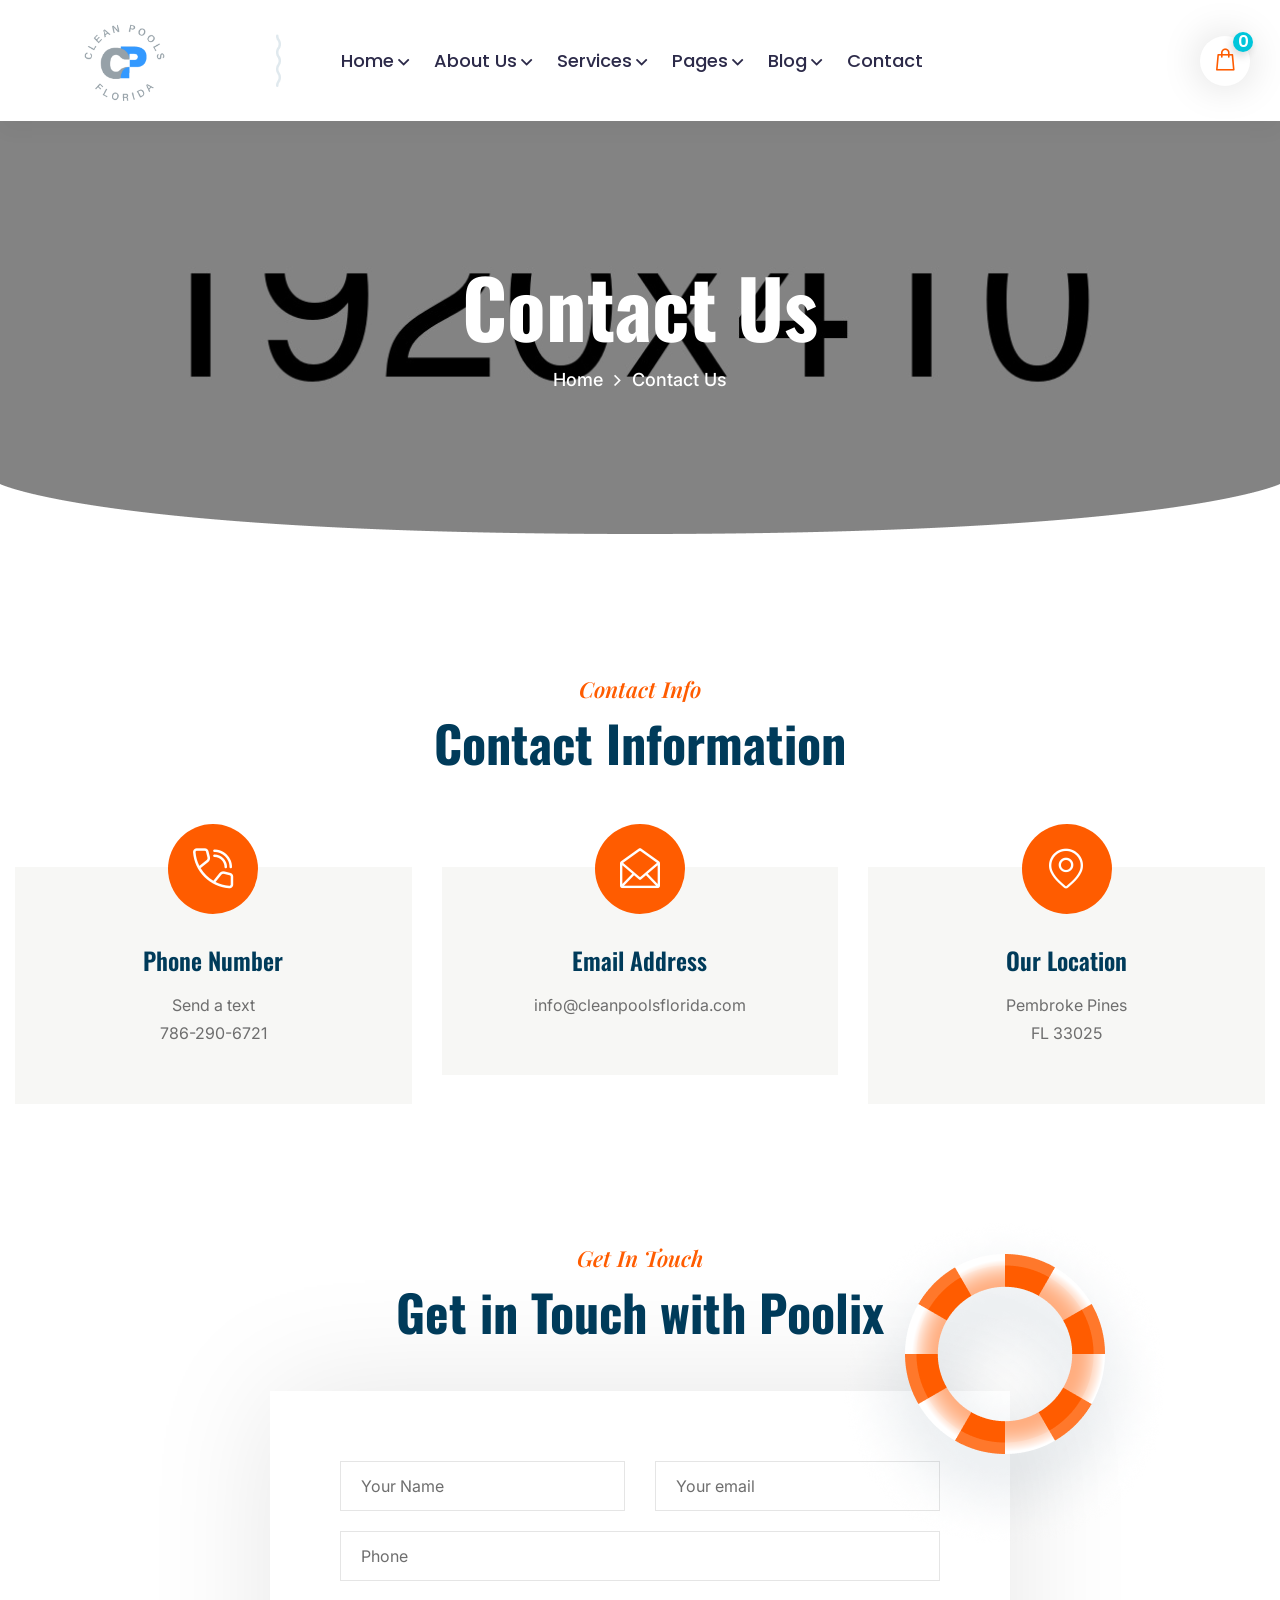
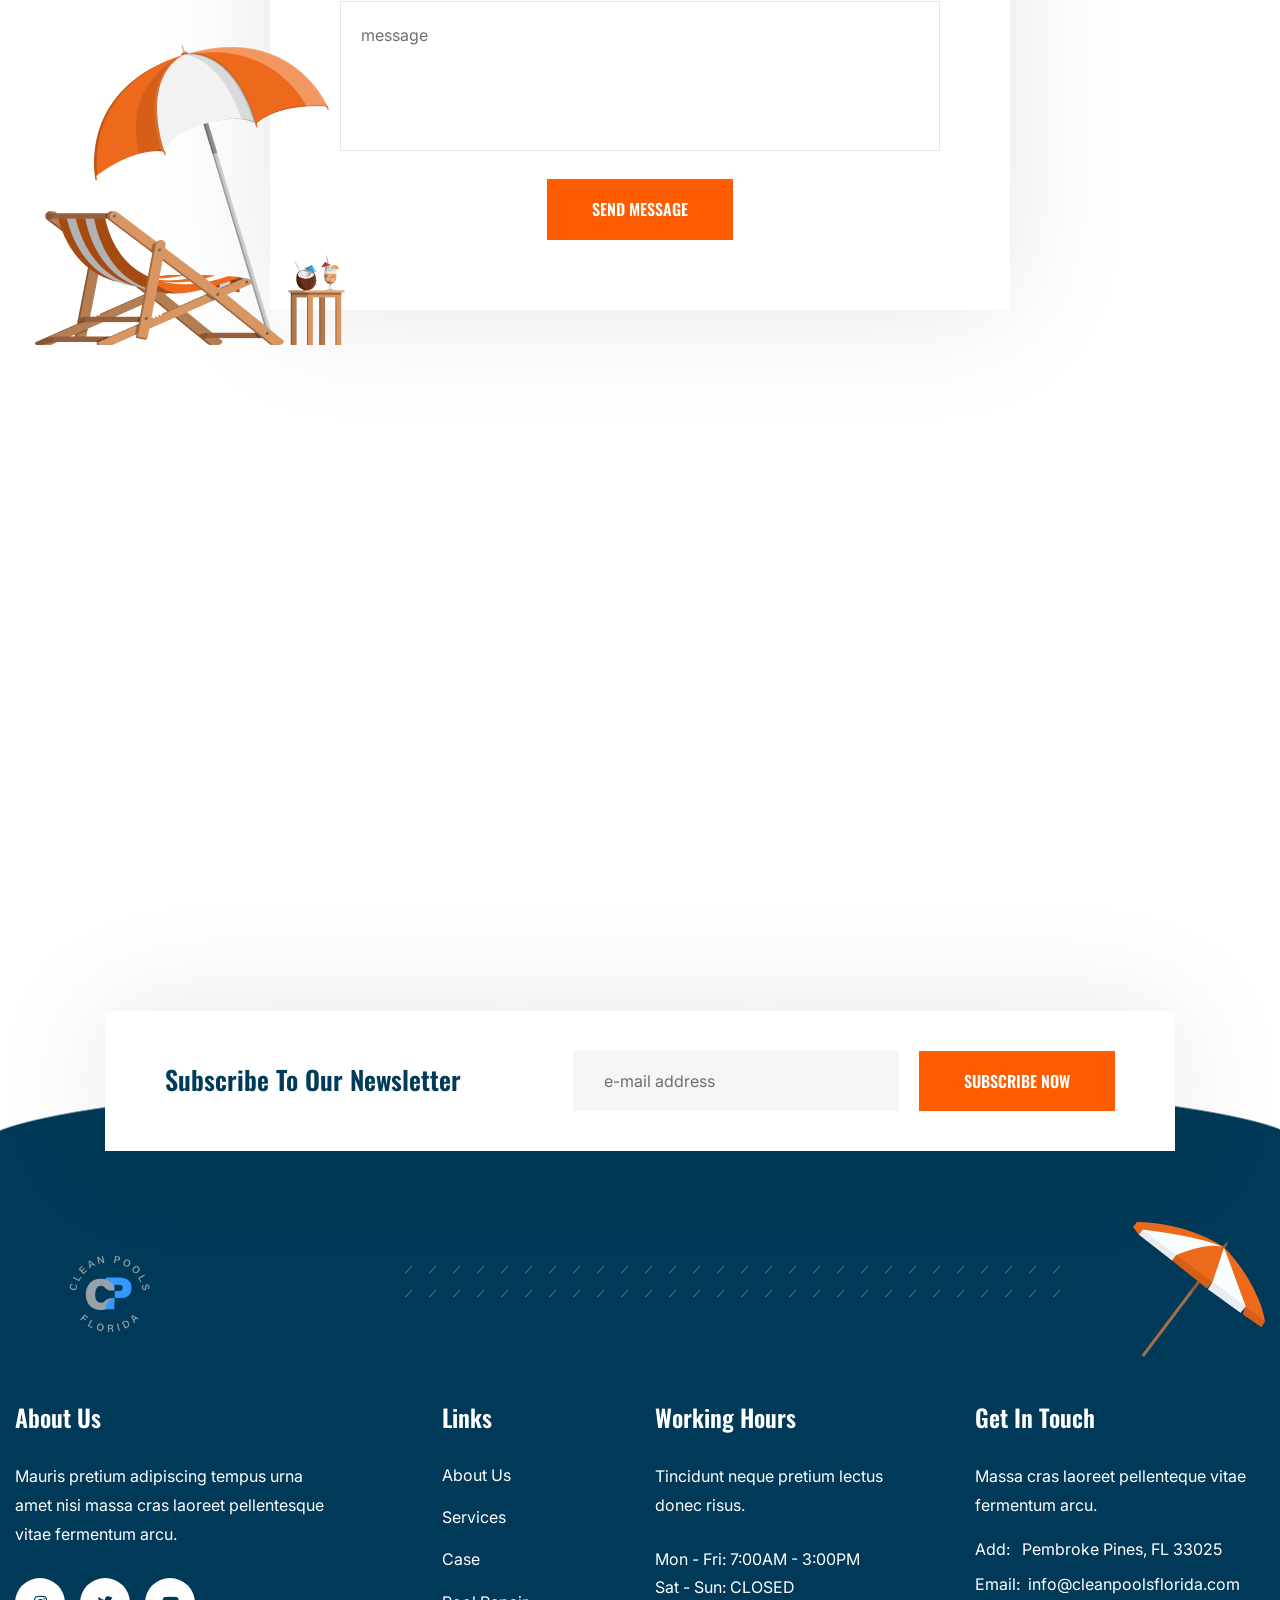
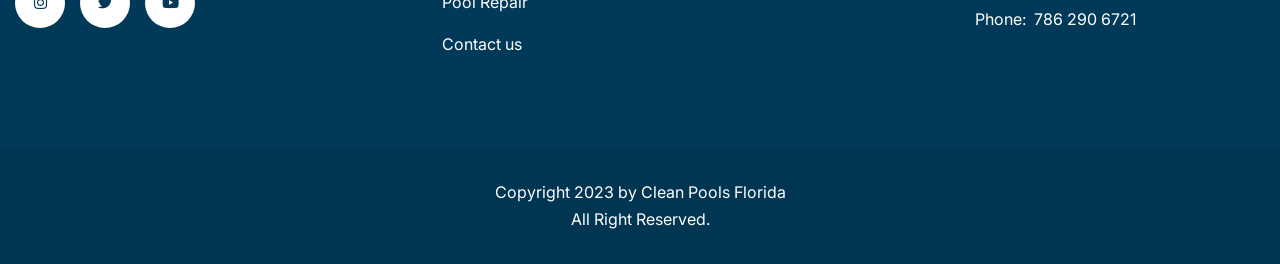
==== commit bf5f68fc: "fixed contact.html" ====
--- a/contact.html
+++ b/contact.html
@@ -75,7 +75,7 @@
                                         <li class="dropdown"><a href="index.html">Services</a>
                                             <ul>
                                                 <li><a href="service.html">Our Services</a></li>
-                                                <li><a href="service-details.html">Equipment Install</a></li>
+                                                <li><a href="service-details.html">Equipment setup</a></li>
                                                 <li><a href="service-details-2.html">Commercial Pool</a></li>
                                                 <li><a href="service-details-3.html">Water Analysiss</a></li>
                                                 <li><a href="service-details-4.html">Pool Maintenance</a></li>
@@ -126,7 +126,7 @@
                             <i class="icon-2 contact-info-1-icon"></i>
                             <div>
                                 <p class="contact-info-1-phone-tel fs_15 ff_oswald mb_0">CALL US NOW!</p>
-                                <h6 class="contact-info-1-phone-number fs_20 fw_medium "><a href="tel:+912136660027">+91-213-666-0027</a></h6>
+                                <h6 class="contact-info-1-phone-number fs_20 fw_medium "><a href="tel:+17862906721">+1-786-290-6721</a></h6>
                             </div>
                         </div>
                         <div class="header-link-btn"><a href="javascript:void(0);" class="btn-1">Request A Quote <span></span></a></div>
@@ -155,7 +155,7 @@
                             <i class="icon-2 contact-info-1-icon"></i>
                             <div>
                                 <p class="contact-info-1-phone-tel fs_15 ff_oswald mb_0">CALL US NOW!</p>
-                                <h6 class="contact-info-1-phone-number fs_20 fw_medium "><a href="tel:+912136660027">+91-213-666-0027</a></h6>
+                                <h6 class="contact-info-1-phone-number fs_20 fw_medium "><a href="tel:+17862906721">+1-786-290-6721</a></h6>
                             </div>
                         </div>
                         <div class="header-link-btn"><a href="javascript:void(0);" class="btn-1">Request A Quote <span></span></a></div>
@@ -174,11 +174,9 @@
 				<!--Social Links-->
 				<div class="social-links">
 					<ul class="clearfix">
-						<li><a href="#"><span class="fab fa-twitter"></span></a></li>
-						<li><a href="#"><span class="fab fa-facebook-square"></span></a></li>
-						<li><a href="#"><span class="fab fa-pinterest-p"></span></a></li>
-						<li><a href="#"><span class="fab fa-instagram"></span></a></li>
-						<li><a href="#"><span class="fab fa-youtube"></span></a></li>
+						<li><a href="https://twitter.com/cleanpoolsco"><span class="fab fa-twitter"></span></a></li>
+						<li><a href="https://www.instagram.com/cleanpoolsflorida"><span class="fab fa-instagram"></span></a></li>
+						<li><a href="https://www.youtube.com"><span class="fab fa-youtube"></span></a></li>
 					</ul>
                 </div>
             </nav>
@@ -246,7 +244,7 @@
                         <div class="inner-box">
                             <div class="icon-box"><i class="icon-58"></i></div>
                             <h3>Phone Number</h3>
-                            <p>Emergency Cases <br /><a href="tel:208555-0112">+(208) 555-0112</a> (24/7)</p>
+                            <p>Send a text <br /><a href="tel:786-290-6721">786-290-6721</a></p>
                         </div>
                     </div>
                 </div>
@@ -255,7 +253,7 @@
                         <div class="inner-box">
                             <div class="icon-box"><i class="icon-59"></i></div>
                             <h3>Email Address</h3>
-                            <p><a href="mailto:contact@example.com">contact@example.com</a><br /><a href="mailto:support@example.com">support@example.com</a></p>
+                            <p><a href="mailto:info@cleanpoolsflorida.com">info@cleanpoolsflorida.com</a></p>
                         </div>
                     </div>
                 </div>
@@ -264,7 +262,7 @@
                         <div class="inner-box">
                             <div class="icon-box"><i class="icon-60"></i></div>
                             <h3>Our Location</h3>
-                            <p>1901 Thornridge Cir. Shiloh, <br />Hawaii 81063</p>
+                            <p>Pembroke Pines <br />FL 33025</p>
                         </div>
                     </div>
                 </div>
@@ -358,9 +356,9 @@
                             <div class="mb_30"><h4 class="fw_sbold c_light">About Us</h4></div>
                             <p class="mb_30">Mauris pretium adipiscing tempus urna <br> amet nisi massa cras laoreet pellentesque <br> vitae fermentum arcu.</p>
                             <ul class="footer-social-icon d-flex align-items-center">
-                                <li><a href="javascript:void(0);" class="hvr-zoom-1-primary hvr-zoom-1"><i class="fab fa-facebook-f"></i></a></li>
-                                <li><a href="javascript:void(0);" class="hvr-zoom-1-primary hvr-zoom-1"><i class="fab fa-twitter"></i></a></li>
-                                <li><a href="javascript:void(0);" class="hvr-zoom-1-primary hvr-zoom-1"><i class="fab fa-linkedin-in"></i></a></li>
+                                <li><a href="https://www.instagram.com/cleanpoolsflorida" class="hvr-zoom-1-primary hvr-zoom-1"><i class="fab fa-instagram"></i></a></li>
+                                <li><a href="https://twitter.com/cleanpoolsco" class="hvr-zoom-1-primary hvr-zoom-1"><i class="fab fa-twitter"></i></a></li>
+                                <li><a href="https://www.youtube.com" class="hvr-zoom-1-primary hvr-zoom-1"><i class="fab fa-youtube"></i></a></li>
                             </ul>
                         </div>
                     </div>
@@ -381,7 +379,7 @@
                             <div class="mb_30"><h4 class="fw_sbold c_light">Working Hours</h4></div>
                             <p class="mb_25">Tincidunt neque pretium lectus <br>
                                 donec risus.</p>
-                            <p>Mon - Fri: 9:00AM - 6:00PM <br> Sat - Sun: 8:00AM - 4:00PM</p>
+                            <p>Mon - Fri: 7:00AM - 3:00PM <br> Sat - Sun: CLOSED</p>
                         </div>
                     </div>
                     <div class="col-lg-3 col-md-6">
@@ -389,9 +387,9 @@
                             <div class="mb_30"><h4 class="fw_sbold c_light">Get In Touch</h4></div>
                             <p>Massa cras laoreet pellenteque vitae fermentum arcu.</p>
                             <ul class="contact-widget-1-list">
-                                <li><span>Add:</span> New Hyde Park, NY 11040</li>
-                                <li><span>Email:</span><a href="mailto:example@poolix.com">example@poolix.com</a></li>
-                                <li><span>Phone:</span><a href="tel:3336660000">333 666 0000</a></li>
+                                <li><span>Add:</span> Pembroke Pines, FL 33025</li>
+                                <li><span>Email:</span><a href="mailto:info@cleanpoolsflorida.com">info@cleanpoolsflorida.com</a></li>
+                                <li><span>Phone:</span><a href="tel:7862906721">786 290 6721</a></li>
                             </ul>
                         </div>
                     </div>
@@ -401,7 +399,7 @@
         <div class="footer-bottom">
             <div class="auto-container">    
                 <div class="footer-bottom-row">
-                    <div class="footer-bottom-text">Copyright 2023 by <a href="javascript:void(0);">Poolix</a> theme All Right Reserved.</div>
+                    <div class="footer-bottom-text">Copyright 2023 by <a href="javascript:void(0);">Clean Pools Florida</a><br>All Right Reserved.</div>
                 </div>
             </div>
         </div>
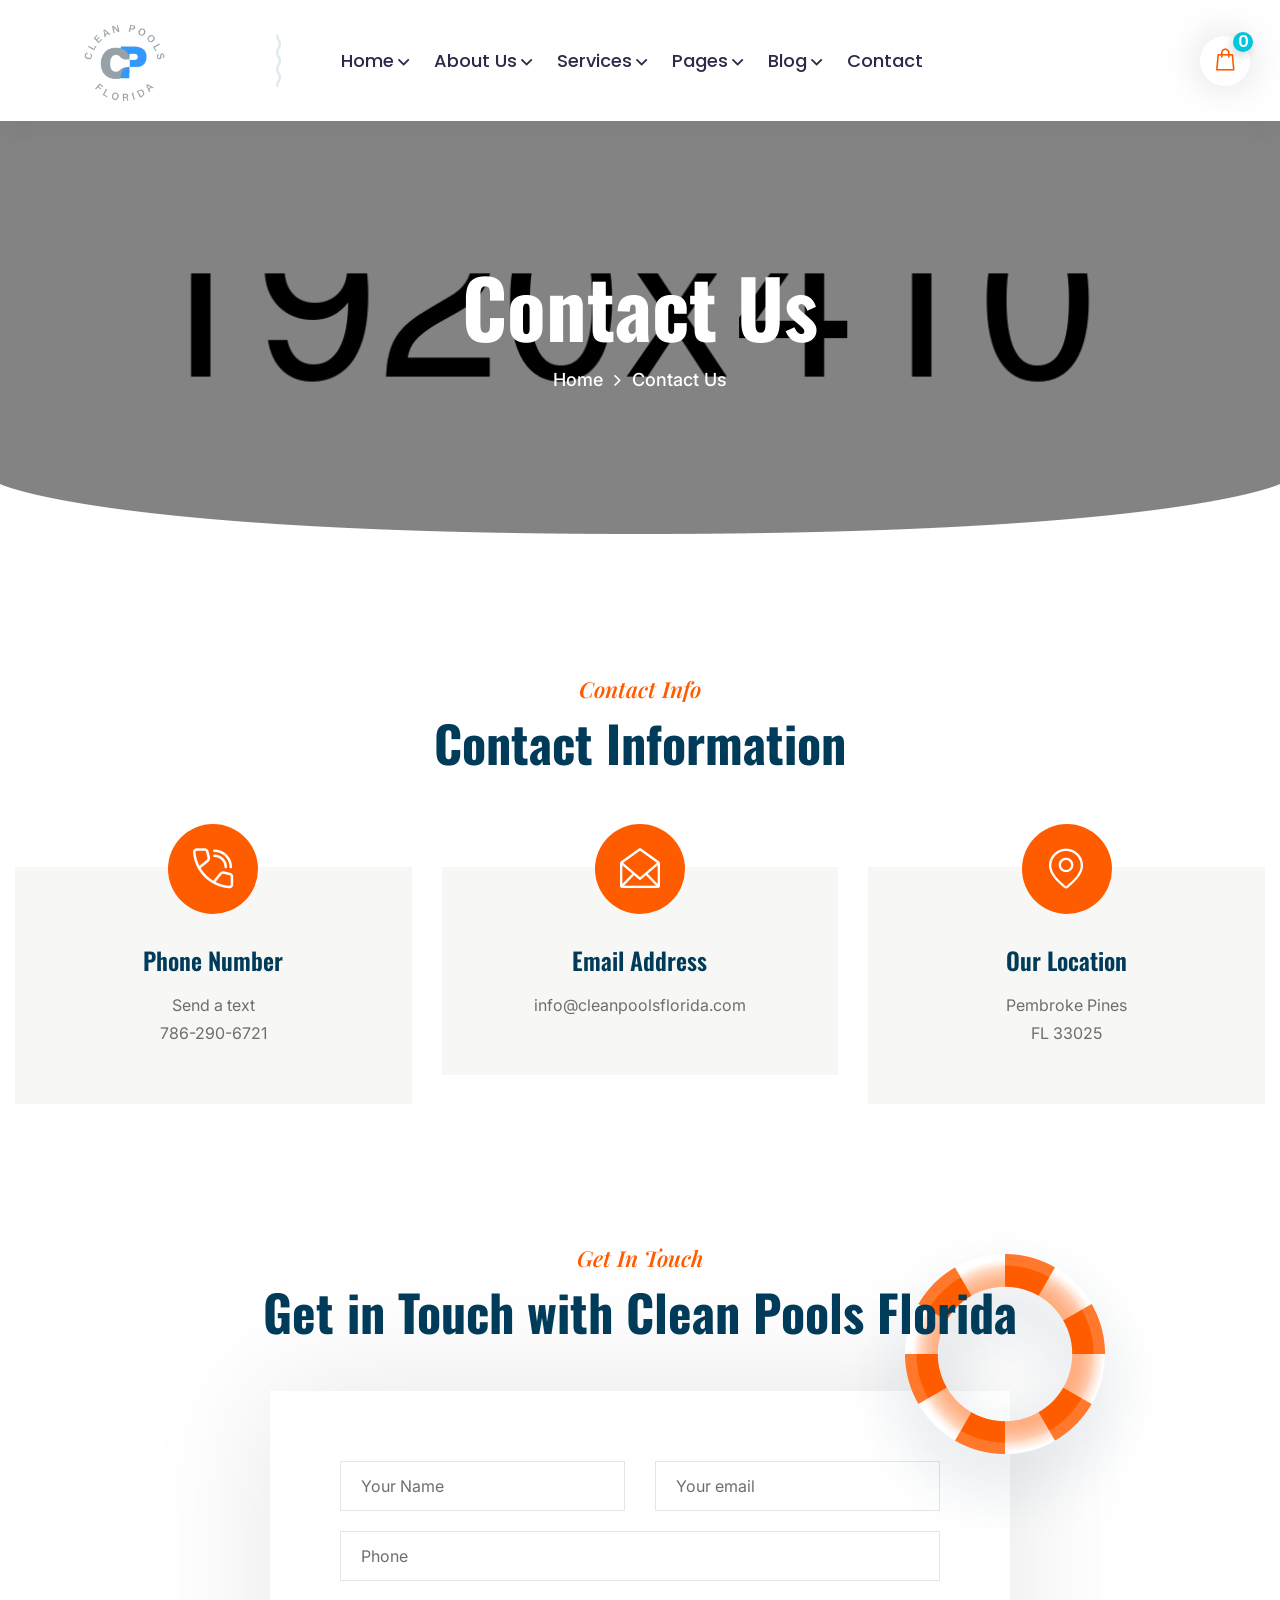
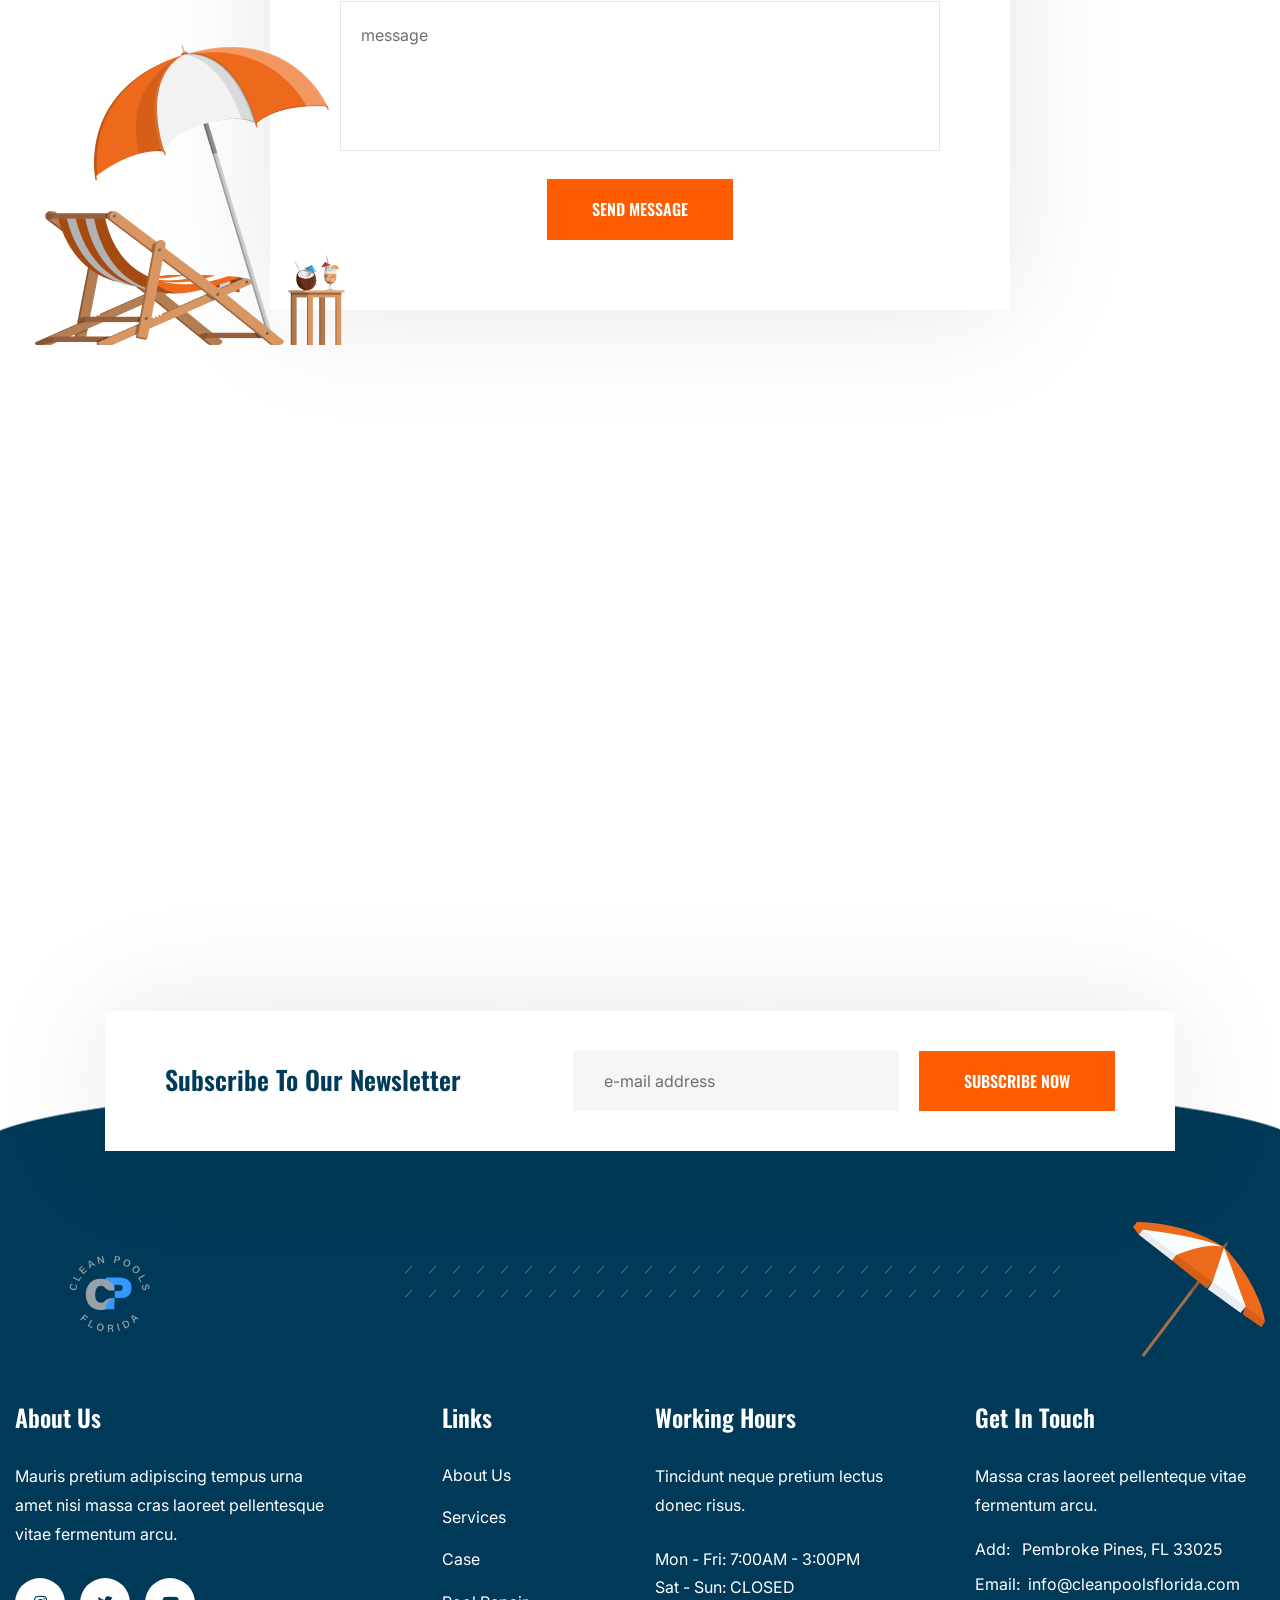
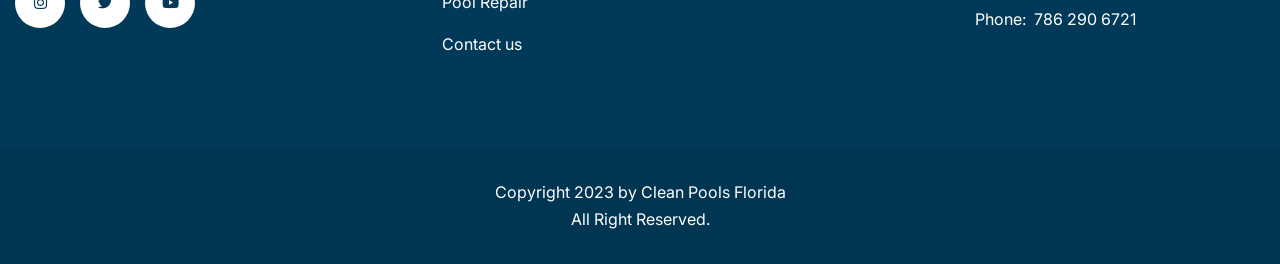
==== commit 989537f2: "fixed contact.html" ====
--- a/contact.html
+++ b/contact.html
@@ -2,7 +2,7 @@
 <html lang="en">
 <head>
 <meta charset="utf-8">
-<title>Poolix Hotel & Resort HTML Template</title>
+<title>Clean Pools Florida</title>
 <!-- Stylesheets -->
 <link href="assets/css/bootstrap.css" rel="stylesheet">
 <link href="assets/css/style.css" rel="stylesheet">
@@ -69,13 +69,12 @@
                                                 </li>           
                                                 <li><a href="testimonials.html">Testimonials</a></li>                                                
                                                 <li><a href="faq.html">Faq’s</a></li>
-                                                <li><a href="error.html">404 Error Page</a></li>
                                             </ul>
                                         </li>
                                         <li class="dropdown"><a href="index.html">Services</a>
                                             <ul>
                                                 <li><a href="service.html">Our Services</a></li>
-                                                <li><a href="service-details.html">Equipment setup</a></li>
+                                                <li><a href="service-details.html">Equipment Setup</a></li>
                                                 <li><a href="service-details-2.html">Commercial Pool</a></li>
                                                 <li><a href="service-details-3.html">Water Analysiss</a></li>
                                                 <li><a href="service-details-4.html">Pool Maintenance</a></li>
@@ -282,7 +281,7 @@
                 </div>
                 <div class="section_heading text-center mb_50">
                     <span class="section_heading_title_small">Get In Touch</span>
-                    <h2 class="section_heading_title_big">Get in Touch with Poolix</h2>
+                    <h2 class="section_heading_title_big">Get in Touch with Clean Pools Florida</h2>
                 </div>
                 <div class="form-inner">
                     <form method="post" action="sendemail.php" id="contact-form" class="default-form"> 
@@ -314,9 +313,10 @@
     <!-- google-map-section -->
     <section class="google-map-section">
         <div class="map">
-            <iframe src="https://www.google.com/maps/embed?pb=!1m18!1m12!1m3!1d55945.16225505631!2d-73.90847969206546!3d40.66490264739892!2m3!1f0!2f0!3f0!3m2!1i1024!2i768!4f13.1!3m3!1m2!1s0x89c24fa5d33f083b%3A0xc80b8f06e177fe62!2sNew%20York%2C%20NY%2C%20USA!5e0!3m2!1sen!2sbd!4v1601263396347!5m2!1sen!2sbd" width="600" height="535" frameborder="0" style="border:0; width: 100%" allowfullscreen="" aria-hidden="false" tabindex="0"></iframe>
+            <iframe src="https://www.google.com/maps/embed?pb=!1m18!1m12!1m3!1d114726.67882648027!2d-80.41019090745672!3d26.026726197991277!2m3!1f0!2f0!3f0!3m2!1i1024!2i768!4f13.1!3m3!1m2!1s0x88d9a698bf8cc6ab%3A0x9be2cf42d1963635!2sPembroke%20Pines%2C%20FL!5e0!3m2!1sen!2sus!4v1696930905470!5m2!1sen!2sus" width="600" height="450" style="border:0;" allowfullscreen="" loading="lazy" referrerpolicy="no-referrer-when-downgrade"></iframe>
         </div>
     </section>
+    
     <!-- google-map-section end -->
 
 
